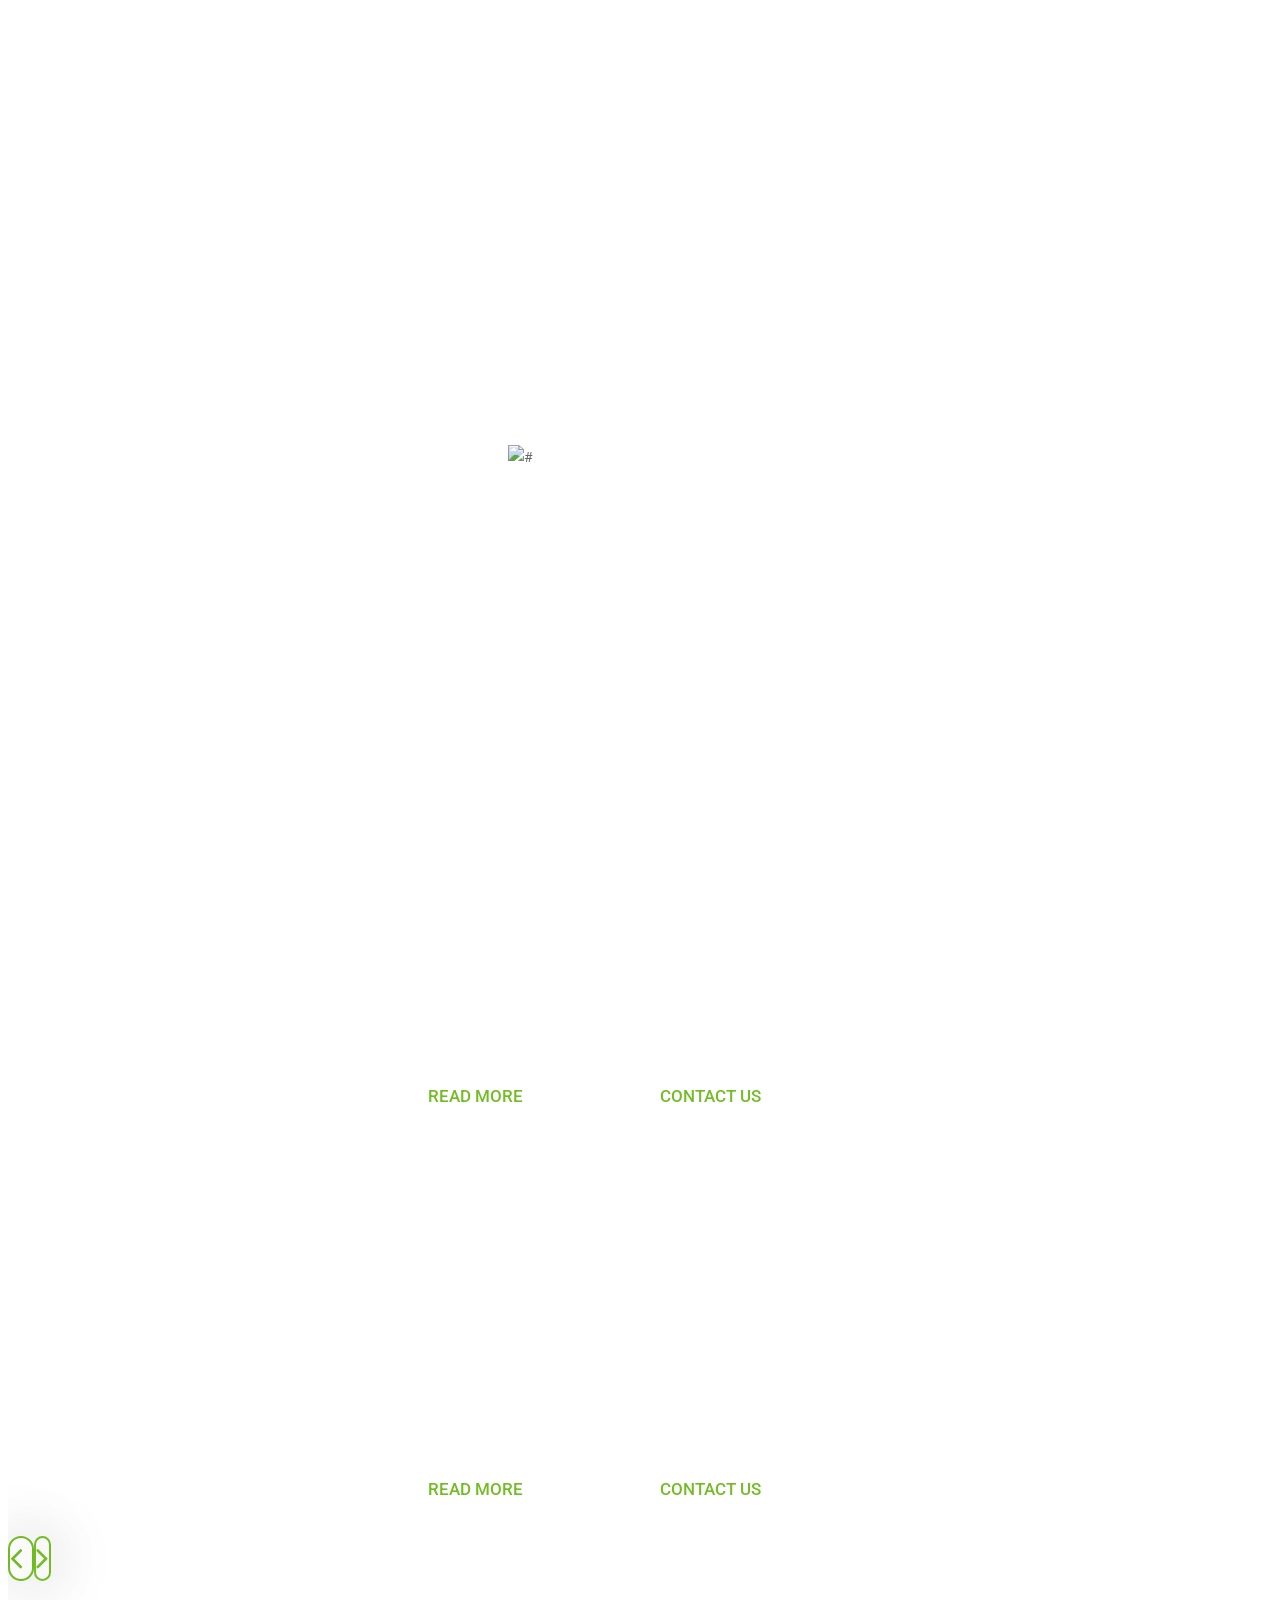
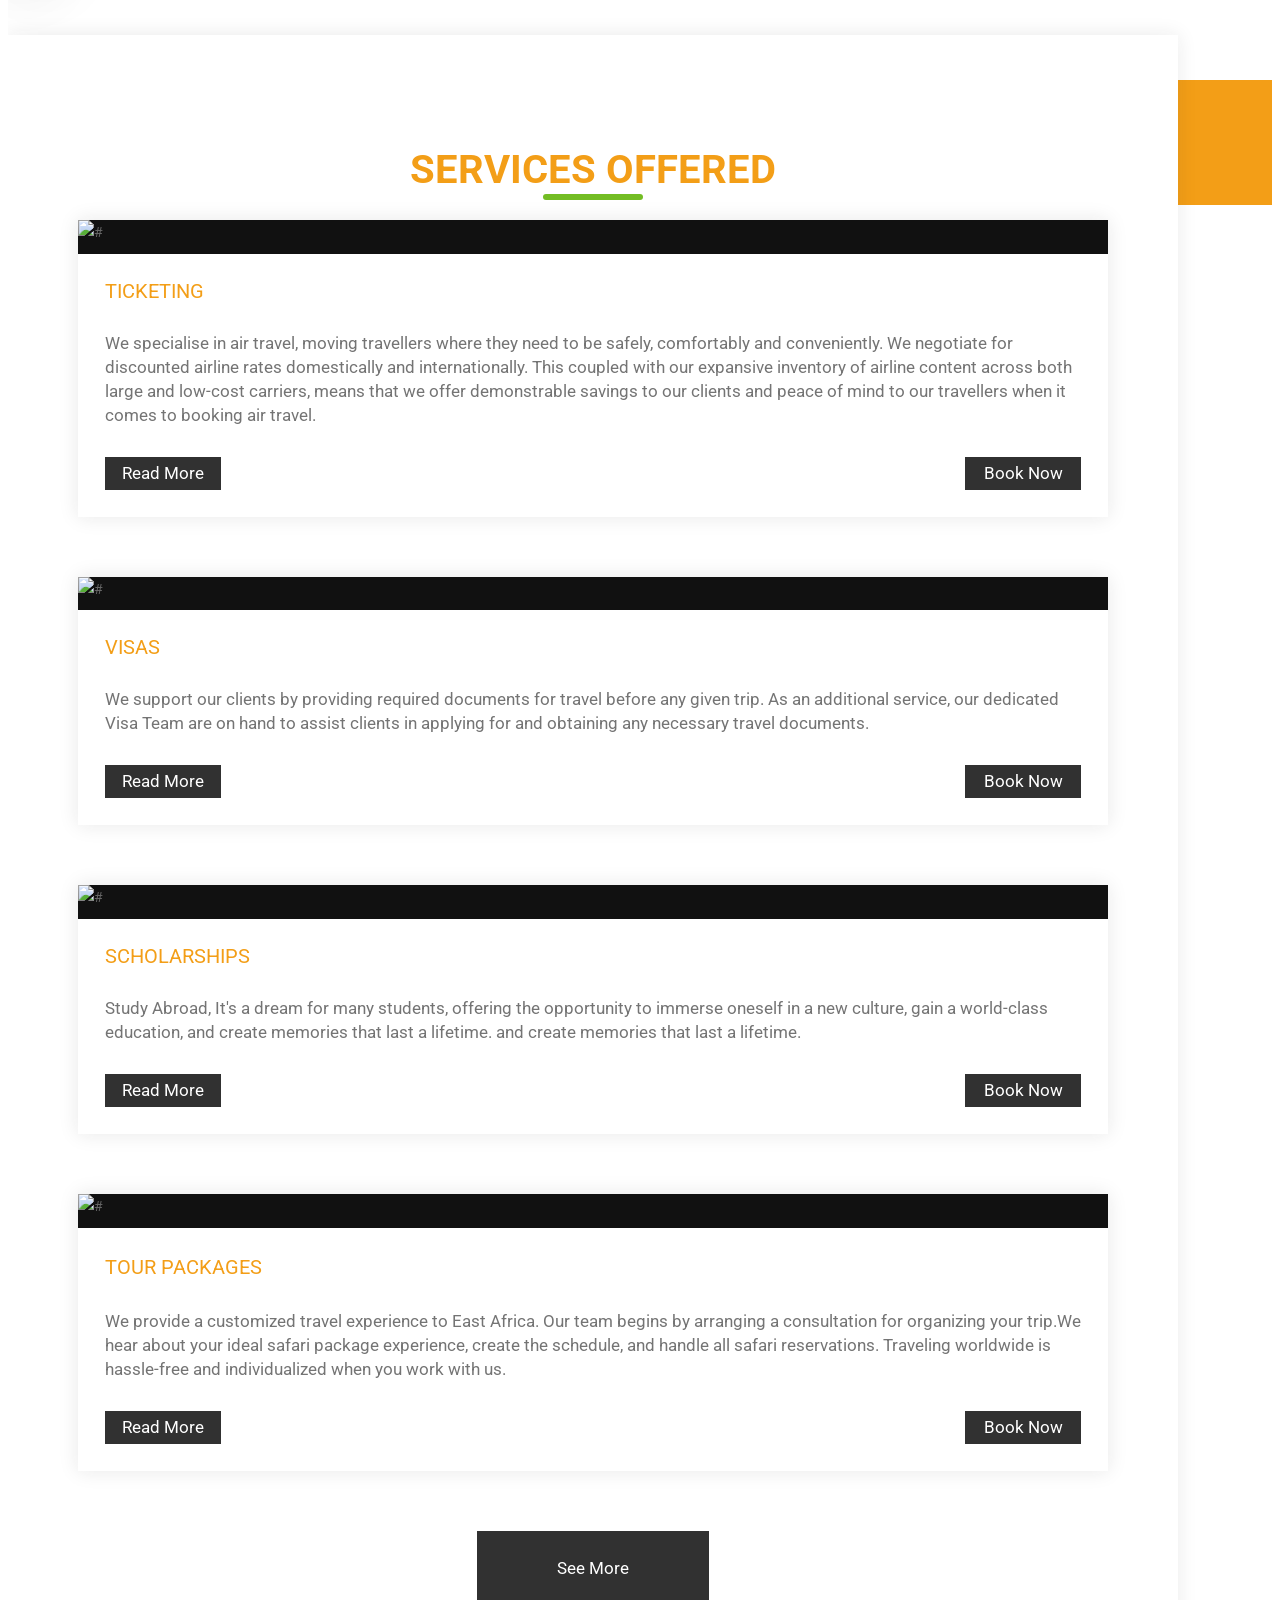
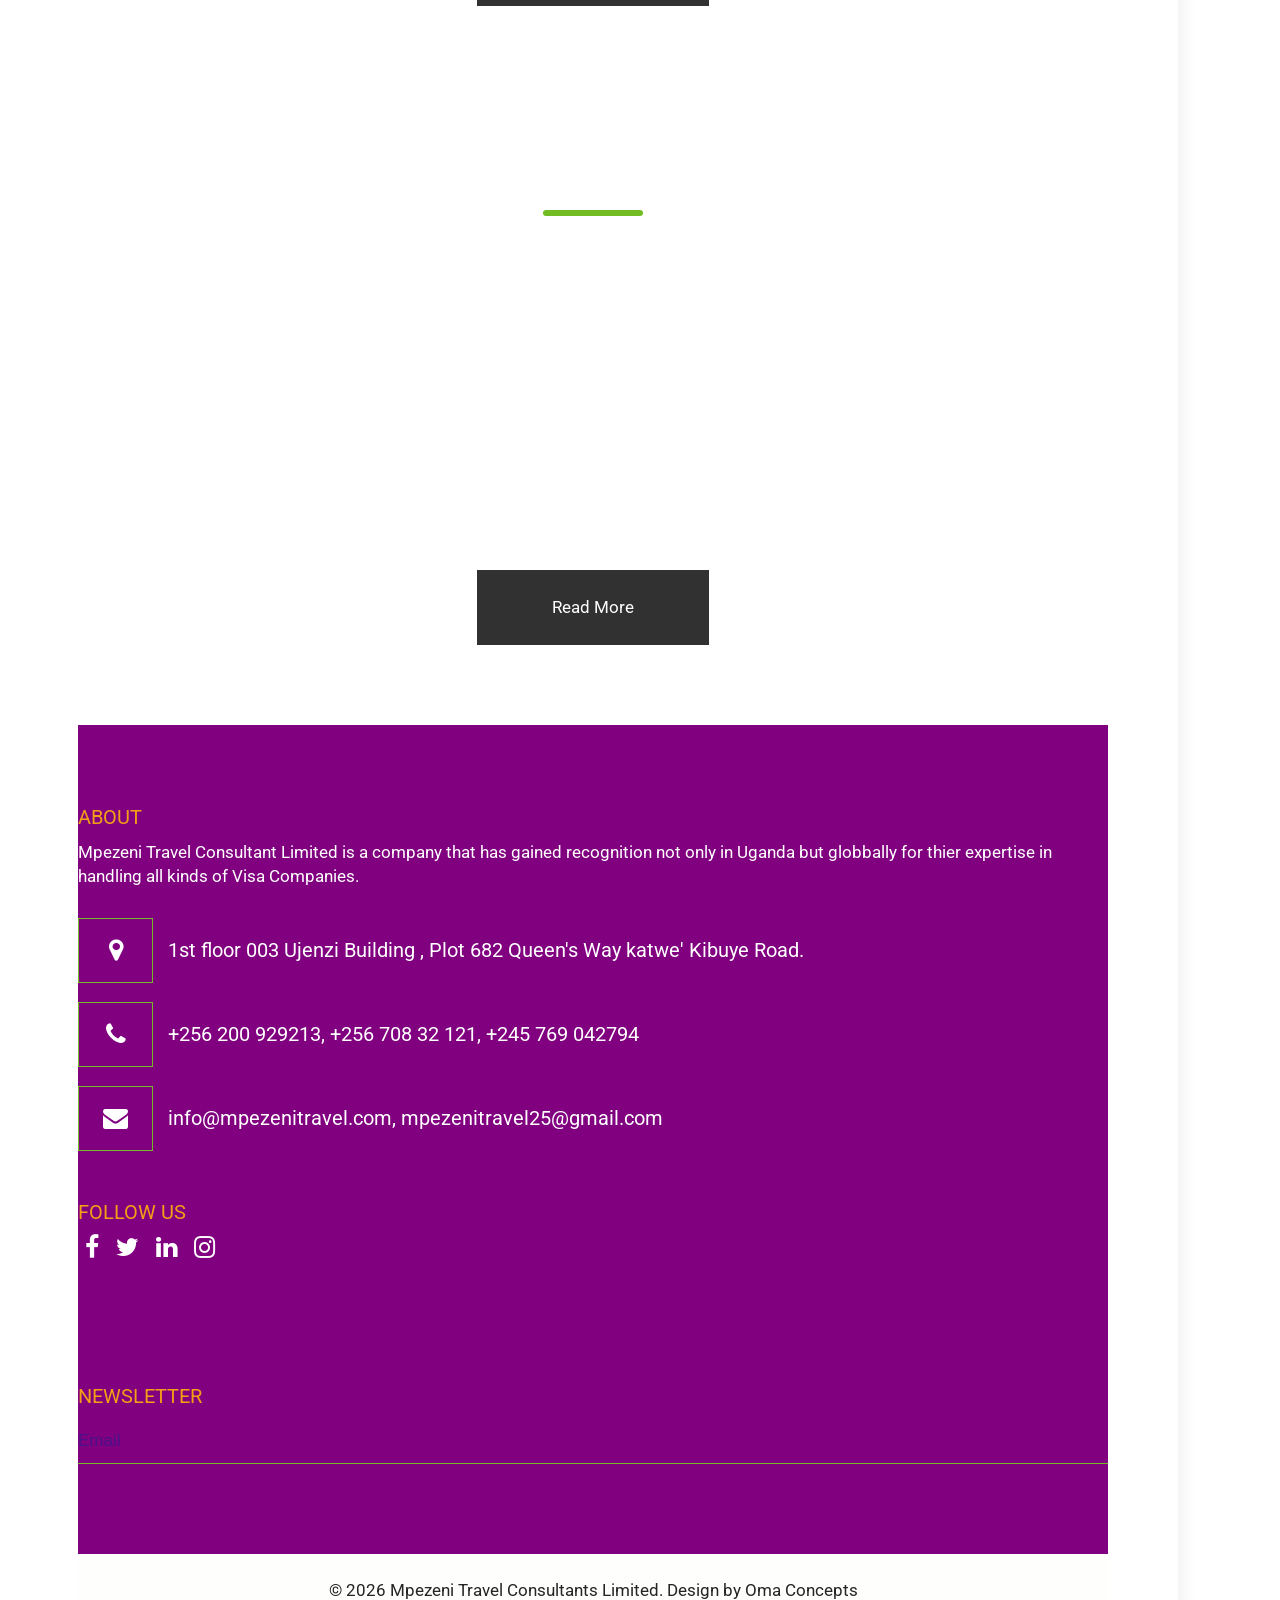
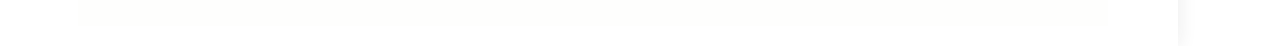
==== index.html @ b122ec13 "mpezeni" ====
<!DOCTYPE html>
<html lang="en">
   <head>
      <!-- basic -->
      <meta charset="utf-8">
      <meta http-equiv="X-UA-Compatible" content="IE=edge">
      <!-- mobile metas -->
      <meta name="viewport" content="width=device-width, initial-scale=1">
      <meta name="viewport" content="initial-scale=1, maximum-scale=1">
      <!-- site metas -->
      <title>mpezeni travels</title>
      <meta name="keywords" content="">
      <meta name="description" content="">
      <meta name="author" content="">
      <!-- bootstrap css -->
      <link rel="stylesheet" href="css/bootstrap.min.css">
      <!-- style css -->
      <link rel="stylesheet" href="css/style.css">
      <!-- Responsive-->
      <link rel="stylesheet" href="css/responsive.css">
      <!-- fevicon -->
      <link rel="icon" href="images/air.jpeg" type="image/gif" />
      <!-- Tweaks for older IEs-->
      <link rel="stylesheet" href="https://netdna.bootstrapcdn.com/font-awesome/4.0.3/css/font-awesome.css">
      <link href="https://unpkg.com/aos@2.3.1/dist/aos.css" rel="stylesheet">
      <link rel="stylesheet" href="css/nice-select.css">
      <link rel="stylesheet" href="css/bootstrap-datepicker.min.css">
      <link rel="stylesheet" href="css/niceCountryInput.css">
      <!--[if lt IE 9]>
      <script src="https://oss.maxcdn.com/html5shiv/3.7.3/html5shiv.min.js"></script>
      <script src="https://oss.maxcdn.com/respond/1.4.2/respond.min.js"></script><![endif]-->
   </head>
   <!-- body -->
   <body class="main-layout inner_page">
      <!-- loader  -->
      <div class="loader_bg">
         <div class="loader"><img src="images/loading.gif" alt="#"/></div>
      </div>
      <!-- end loader -->
      <!-- header -->
      <div class="header">
         <div class="top_header" style="background-color:orangered;">
            <div class="container">
               <div class="row">
                  <div class="col-md-12">
                     <div class="select_main">
                        <div class="sign">
                           <div class="niceCountryInputSelector se_flag" style="width: 200px;" data-selectedcountry="UG" data-showspecial="false" data-showflags="true" data-i18nall="All selected"
                              data-i18nnofilter="No selection" data-i18nfilter="Filter" data-onchangecallback="onChangeCallback" />
                    </div>
                      <span> <a href="javascript:void(0)">Sign Up</a> </span>   
                        </div>
                        <ul class="top_infomation">
                           <li><img src="images/ti_call.png" alt="#"/>Call : +256 200 929213, +256 708 320121, +245 769 042794</li>
                           <li><img src="images/ti_mail.png" alt="#"/><a href="Javascript:void(0)"> info@mpezenitravel.com</a></li>
                        </ul>
                     </div>
              </div>
               </div>
            </div>
         </div>
         <div class="header_midil" style="background-color:purple;>
            <div class="container">
               <div class="row d_flex">
                  <div class=" col-md-2 col-sm-3 logo_section">
                     <div class="full">
                        <div class="center-desk">
                           <div class="logo">
                              <a href="index.html"><img src="images/Mpezeni Travel Consults Logo.jpg" alt="#" /></a>
                           </div>
                        </div>
                     </div>
                  </div>
                  <div class="col-sm-9 col-md-8">
                     <nav class="navigation navbar navbar-expand-md navbar-dark ">
                        <button class="navbar-toggler" type="button" data-toggle="collapse" data-target="#navbarsExample04" aria-controls="navbarsExample04" aria-expanded="false" aria-label="Toggle navigation">
                        <span class="navbar-toggler-icon"></span>
                        </button>
                        <div class="collapse navbar-collapse" id="navbarsExample04">
                           <ul class="navbar-nav mr-auto">
                              <li class="nav-item active">
                                 <a class="nav-link" href="index.html">Home</a>
                              </li>
                              <li class="nav-item">
                                 <a class="nav-link" href="about.html">About</a>
                              </li>
                              <li class="nav-item">
                                 <a class="nav-link" href="pakages.html">packages </a>
                              </li>
                              <li class="nav-item">
                                 <a class="nav-link" href="blog.html">Blog</a>
                              </li>
                              <li class="nav-item">
                                 <a class="nav-link" href="contact.html">Contact Us</a>
							  </li>
							  <li class="nav-item">
                                 <a class="nav-link" href="gallery.html">Gallery</a>
                              </li>
                           </ul>
                        </div>
                     </nav>
                  </div>
                  <div class="col-md-2  d_none">
                     <ul class="email text_align_right">
                        <li><a href="Javascript:void(0)"><i class="fa fa-facebook" aria-hidden="true"></i></a></li>
						<li><a href="Javascript:void(0)"><i class="fa fa-twitter" aria-hidden="true"></i></a></li>
                        <li><a href="Javascript:void(0)"><i class="fa fa-instagram" aria-hidden="true"></i>   </a></li>
                     </ul>
                  </div>
               </div>
            </div>
         </div>
      </div>
      <!-- end header inner -->
      <!-- end header -->
      <!-- top -->
      <div class="full_bg"> 
         <div class="slider_main">
            <div class="container">
               <div class="row">
                  <div class="col-md-12">
                     <!-- carousel code -->
                     <div id="carouselExampleIndicators" class="carousel slide">
                        <ol class="carousel-indicators">
                           <li data-target="#carouselExampleIndicators" data-slide-to="0" class="active"></li>
                           <li data-target="#carouselExampleIndicators" data-slide-to="1"></li>
                           <li data-target="#carouselExampleIndicators" data-slide-to="2"></li>
                        </ol>
                        <div class="carousel-inner">
                           <!-- first slide -->
                           <div class="carousel-item active">
                              <div class="carousel-caption relative">
                                 <div class="row">
                                    <div  class="col-md-10 offset-md-1">
                                       <div class="board">
                                          <h1>welcome to <br>Mpezeni Travels </h1>
                                          <p>Providing Customer Satisfaction Efficiency Market Differentiation through Effective Management and Service Delivery.</p>
                                          <a class="read_more"  href="Javascript:void(0)">Read More</a>
                                          <a class="read_more" href="contact.html">Contact us</a>
                                       </div>
                                    </div>
                                 </div>
                              </div>
                           </div>
                           <!-- second slide -->
                           <div class="carousel-item">
                              <div class="carousel-caption relative">
                                 <div class="row">
                                    <div  class="col-md-10 offset-md-1">
                                       <div class="board">
                                          <h1>Operational <br>
                                           Excellence</h1>
                                          <p>For Efficient Operations, Strong Marketing and Staff Development While for Travelers it’s about Enrichment Relaxation and Hassle –Free Journeys. Ensuring a Secure Journey with Managed Logistics and Profession Guides. Uniqueness and Reliability.</p>
                                          <a class="read_more" href= "Javascript:void(0)">Read More</a>
                                          <a class="read_more" href="Javascript:void(0)">Contact us</a>
                                       </div>
                                    </div>
                                 </div>
                              </div>
                           </div>
                           <!-- third slide-->
                           <div class="carousel-item">
                              <div class="carousel-caption relative">
                                 <div class="row">
                                    <div  class="col-md-10 offset-md-1">
                                       <div class="board">
                                          <h1>growth and <br>innovations </h1>
                                          <p>Serving Customer Satisfaction Branding Building With Travelers Focused aims Like Education ,Cultural immersion, Personal Growth ,Safety and Creating Memorable ,Convenient Experiences Through Organized Logistics, Expertise, Guidance and Tailored Packages-Globally.</p>
                                          <a class="read_more" href="Javascript:void(0)">Read More</a>
                                          <a class="read_more" href="Javascript:void(0)">Contact us</a>
                                       </div>
                                    </div>
                                 </div>
                              </div>
                           </div>
                        </div>
                        <!-- controls -->
                        <a class="carousel-control-prev" href="#carouselExampleIndicators" role="button" data-slide="prev">
                        <i class="fa fa-angle-left" aria-hidden="true"></i>
                        <span class="sr-only">Previous</span>
                        </a>
                        <a class="carousel-control-next" href="#carouselExampleIndicators" role="button" data-slide="next">
                        <i class="fa fa-angle-right" aria-hidden="true"></i>
                        <span class="sr-only">Next</span>
                        </a>
                     </div>
                  </div>
               </div>
            </div>
         </div>
      </div>
      <!-- end banner -->
      <!-- our_packages -->
      <div class="our_packages">
         <div class="container">
            <div class="row d_flex">
               <div class="col-md-12">
                  <form id="table" class="table_form">
                     <div class="row">
                        <div class="col-md-12">
                           <div class="titlepage text_align_left ">
                              
      <!-- packages -->
      <div class="packages">
         <div class="container">
            <div class="row">
               <div class="col-md-12">
                  <div class="titlepage text_align_center ">
                     <h2>SERVICES OFFERED</h2>
                  </div>
               </div>
            </div>
            <div class="row">
               <div class=" col-md-6">
                  <div id="ho_img" class="packages_box" data-aos="fade-right" >
                     <figure><img src="images/PHOTO TICKETING.jpg" alt="#"/></figure>
                     <div class="tuscany">
                        <div class="tusc text_align_left">
                           <div class="italy">
                              <h3>Ticketing</h3>
                           </div>
                           <div class="italy_right">
                           </div>
                        </div>
                        <p>We specialise in air travel, moving travellers where they need to be safely, comfortably and conveniently. We negotiate for discounted airline rates domestically and internationally. This coupled with our expansive inventory of airline content across both large and low-cost carriers, means that we offer demonstrable savings to our clients and peace of mind to our travellers when it comes to booking air travel.</p>
                        <div class="tusc">
                           <a class="read_more" href="Javascript:void(0)">Read More</a>
                           <a class="read_more" href="Javascript:void(0)">Book Now</a>
                        </div>
                     </div>
                  </div>
               </div>
               <div class=" col-md-6">
                  <div id="ho_img" class="packages_box" data-aos="fade-left">
                     <figure><img src="images/VISAZ.jpg" alt="#"/></figure>
                     <div class="tuscany">
                        <div class="tusc text_align_left">
                           <div class="italy">
                              <h3>Visas</h3>
                           </div>
                           <div class="italy_right">
                           </div>
                        </div>
                        <p>We support our clients by providing required documents for travel before any given trip. As an additional service, our dedicated Visa Team are on hand to assist clients in applying for and obtaining any necessary travel documents.</p>
                        <div class="tusc">
                           <a class="read_more" href="Javascript:void(0)">Read More</a>
                           <a class="read_more" href="Javascript:void(0)">Book Now</a>
                        </div>
                     </div>
                  </div>
               </div>
               <div class=" col-md-6">
                  <div id="ho_img" class="packages_box" data-aos="fade-right" >
                     <figure><img src="images/1418_0I9A0942_1920px.jpg" alt="#"/></figure>
                     <div class="tuscany">
                        <div class="tusc text_align_left">
                           <div class="italy">
                              <h3>Scholarships &nbsp;</h3>
                              </span>
                           </div>
                           <div class="italy_right">
                           </div>
                        </div>
                        <p>Study Abroad, It's a dream for many students, offering the opportunity to immerse oneself in a new culture, gain a world-class education, and create memories that last a lifetime. and create memories that last a lifetime.</p>
                        <div class="tusc">
                           <a class="read_more" href="Javascript:void(0)">Read More</a>
                           <a class="read_more" href="Javascript:void(0)">Book Now</a>
                        </div>
                     </div>
                  </div>
               </div>
               <div class=" col-md-6">
                  <div id="ho_img" class="packages_box" data-aos="fade-left">
                     <figure><img src="images/Giraffes-in-Uganda.jpg" alt="#"/></figure>
                     <div class="tuscany">
                       <div class="tusc text_align_left">
                              <h3>Tour Packages</h3>
                           <div class="italy_right">
                           </div>
                        </div>
                        <p>We provide a customized travel experience to East Africa. Our team begins by arranging a consultation for organizing your trip.We hear about your ideal safari package experience, create the schedule, and handle all safari reservations. Traveling worldwide is hassle-free and individualized when you work with us.</p>
                        <div class="tusc">
                           <a class="read_more" href="Javascript:void(0)">Read More</a>
                           <a class="read_more" href="Javascript:void(0)">Book Now</a>
                        </div>
                     </div>
                  </div>
               </div>
               <div class="col-md-12">
                  <a class="read_more" href="pakages.html">See More</a>
               </div>
            </div>
         </div>
      </div>
      <!-- end packages -->
      <!-- about -->
      <div class="about">
         <div class="container">
            <div class="row">
               <div class="col-md-12">
                  <div class="titlepage text_align_center">
                     <h2>About Our Company</h2>
                  </div>
               </div>
               <div class="col-md-10 offset-md-1">
                  <div class="about_text text_align_center">
                     <p>MPEZENI TRAVEL CONSULTANT LIMITED is a company that has gained recognition ot only in Uganda but globally for their expertise in handling all kinds of VISA application like; Visitors Visas, Work Visas, Work Permits, Scholarships, Citizenship, and those who desires to work in the following countries; Canada, Australia, Japan, South Korea, German, U.K, Sweden, Netherlands, Norway, USA and Asian Countries. We also organize INVITATIONS or PROGRAMMES for individual who wants to travel to Europe. We have organized a ONE WEEK VACATION or HOLIDAY TO PARIS-FRANCE in FEBRUARY 2026. We sell Air Tickets at Affordable charges. Registration is going on at our head office.
                     </p>
                     <a class="read_more" href="about.html">Read More</a>
                  </div>
               </div>
            </div>
         </div>
      </div>
      <!-- end about -->
      <!--  footer -->
      <footer>
         <div class="footer">
            <div class="container">
               <div class="row">
                  <div class="col-md-5">
                     <div class="follow text_align_left">
                        <h3>About</h3>
                        <p>Mpezeni Travel Consultant Limited is a company that has gained recognition not only in Uganda but globbally for thier expertise in handling all kinds of Visa Companies.</p>
                     </div>
                  </div>
                  <div class="col-md-4 ">
                     <ul class="conta">
                        <li><i class="fa fa-map-marker" aria-hidden="true"></i>1st floor 003 Ujenzi Building , Plot 682 Queen's Way katwe' Kibuye Road.&nbsp;&nbsp; 
                        </li>
                        <li>&nbsp;</li>
                        <li><i class="fa fa-phone" aria-hidden="true"></i>+256 200 929213, +256 708 32 121, +245 769 042794&nbsp;</li>
                        <li> <i class="fa fa-envelope" aria-hidden="true"></i><a href="Javascript:void(0)"> info@mpezenitravel.com, mpezenitravel25@gmail.com</a></li>
                     </ul>
                  </div>
                  <div class="col-md-3">
                     <div class="follow text_align_left">
                        <h3>Follow Us</h3>
                        <ul class="social_icon ">
                           <li><a href="Javascript:void(0)"><i class="fa fa-facebook" aria-hidden="true"></i></a></li>
                           <li><a href="Javascript:void(0)"><i class="fa fa-twitter" aria-hidden="true"></i></a></li>
                           <li><a href="Javascript:void(0)"><i class="fa fa-linkedin" aria-hidden="true"></i></a></li>
                           <li><a href="Javascript:void(0)"><i class="fa fa-instagram" aria-hidden="true"></i></a></li>
                        </ul>
                     </div>
                  </div>
                  <div class="col-md-12">
                     <div class="follow letter text_align_left">
                        <h3>Newsletter</h3>
                        <form class="form_subscri">
                           <input class="newsl" placeholder="Email" type="text" name="Email">
                           <button class="subsci_btn">subscribe</button>
                        </form>
                     </div>
                  </div>
               </div>
            </div>
            <div class="copyright">
               <div class="container">
                  <div class="row">
                     <div class="col-md-12">
                        <p>© 2026 Mpezeni Travel Consultants Limited. Design by <a href="https://getsbuyondo@/"> Oma Concepts</a></p>
                     </div>
                  </div>
               </div>
            </div>
         </div>
      </footer>
      <!-- end footer -->
      <!-- Javascript files-->
      <script src="js/jquery.min.js"></script>
      <script src="js/bootstrap.bundle.min.js"></script>
      <script src="js/jquery-3.0.0.min.js"></script>
      <script src="js/jquery.nice-select.min.js"></script>
      <!-- sidebar -->
      <script src="https://unpkg.com/aos@2.3.1/dist/aos.js"></script>
      <script src="js/bootstrap-datepicker.min.js"></script>
      <script src="js/niceCountryInput.js"></script>
      <script src="js/custom.js"></script>
      <script>  AOS.init();</script>
   </body>
</html>
---- css/style.css ----
/*--------------------------------------------------------------------- 
File Name: style.css 
---------------------------------------------------------------------*/


/*--------------------------------------------------------------------- 
import Fonts -
--------------------------------------------------------------------*/

@import url('https://fonts.googleapis.com/css?family=Poppins:100,100i,200,200i,300,300i,400,400i,500,500i,600,600i,700,700i,800,800i,900,900i');
@import url('https://fonts.googleapis.com/css?family=Roboto:300,400,500,700,900&display=swap');
@import url('https://fonts.googleapis.com/css?family=Raleway:400,500,600,700,800,900&display=swap');

/*****---------------------------------------- 1) 
 2) font-family: 'Poppins', sans-serif;
 ----------------------------------------*****/


/*--------------------------------------------------------------------- 
import Files 
---------------------------------------------------------------------*/

@import url(normalize.css);
@import url(icomoon.css);
@import url(font-awesome.min.css);
@import url(nice-select.css);

/*--------------------------------------------------------------------- 
basic 
---------------------------------------------------------------------*/

* {
    box-sizing: border-box !important;
}

.container {
    max-width: 1170px;
}

html {
    scroll-behavior: smooth;
    overflow-x: hidden;
}

body {
    color: #666666;
    font-size: 14px;
    font-family: 'Roboto', sans-serif;
    line-height: 1.80857;
    font-weight: normal;
    overflow-x: hidden;
}

a {
    color: #1f1f1f;
    text-decoration: none !important;
    outline: none !important;
    -webkit-transition: all .3s ease-in-out;
    -moz-transition: all .3s ease-in-out;
    -ms-transition: all .3s ease-in-out;
    -o-transition: all .3s ease-in-out;
    transition: all .3s ease-in-out;
}

h1,
h2,
h3,
h4,
h5,
h6 {
    letter-spacing: 0;
    font-weight: normal;
    position: relative;
    padding: 0;
    font-weight: normal;
    line-height: normal;
    color: #111111;
    margin: 0
}

h1 {
    font-size: 24px;
}

h2 {
    font-size: 22px;
}

h3 {
    font-size: 18px;
}

h4 {
    font-size: 16px
}

h5 {
    font-size: 14px
}

h6 {
    font-size: 13px
}

*,
*::after,
*::before {
    -webkit-box-sizing: border-box;
    -moz-box-sizing: border-box;
    box-sizing: border-box;
}

h1 a,
h2 a,
h3 a,
h4 a,
h5 a,
h6 a {
    color: #212121;
    text-decoration: none!important;
    opacity: 1
}

button:focus {
    outline: none;
}

ul,
li,
ol {
    margin: 0px;
    padding: 0px;
    list-style: none;
}

p {
    margin: 0px;
    font-weight: 400;
    font-size: 17px;
    line-height: 24px;
}

a {
    color: #222222;
    text-decoration: none;
    outline: none !important;
}

a,
.btn {
    text-decoration: none !important;
    outline: none !important;
    -webkit-transition: all .3s ease-in-out;
    -moz-transition: all .3s ease-in-out;
    -ms-transition: all .3s ease-in-out;
    -o-transition: all .3s ease-in-out;
    transition: all .3s ease-in-out;
}

img {
    max-width: 100%;
    height: auto;
}

 :focus {
    outline: 0;
}

.btn-custom {
    margin-top: 20px;
    background-color: transparent !important;
    border: 2px solid #ddd;
    padding: 12px 40px;
    font-size: 16px;
}

.lead {
    font-size: 18px;
    line-height: 30px;
    color: #767676;
    margin: 0;
    padding: 0;
}

.form-control:focus {
    border-color: #ffffff !important;
    box-shadow: 0 0 0 .2rem rgba(255, 255, 255, .25);
}

.navbar-form input {
    border: none !important;
}

.badge {
    font-weight: 500;
}

blockquote {
    margin: 20px 0 20px;
    padding: 30px;
}

button {
    border: 0;
    margin: 0;
    padding: 0;
    cursor: pointer;
}

.full {
    float: left;
    width: 100%;
}

.full {
    width: 100%;
    float: left;
    margin: 0;
    padding: 0;
}

.titlepage {
    padding-bottom: 40px;
}

.titlepage h2 {
    font-size: 40px;
    color: #F39E17;
    line-height: 40px;
    font-weight: bold;
    padding: 0;
    display: inline-block;
}

.titlepage h2::before {
    position: absolute;
    content: "";
    width: 100px;
    height: 6px;
    background: #73bd24;
    border-radius: 10px;
    margin: 0 auto;
    left: 0;
    right: 0;
    bottom: 0px;
}

.d_flex {
    display: flex;
    align-items: center;
    flex-wrap: wrap;
}

.read_more {
    font-size: 17px;
    background: #313131;
    max-width: 232px;
    width: 100%;
    transition: ease-in all 0.5s;
    color: #fff;
    display: block;
    height: 75px;
    line-height: 75px;
    margin: 0 auto;
    text-align: center;
}

.read_more:hover {
    background: #73bd24;
    color: #fff;
}

.text_align_left {
    text-align: left;
}

.text_align_right {
    text-align: right;
}

.text_align_center {
    text-align: center;
}

.img_responsive {
    max-width: 100%;
}


/**-- heading section --**/


/*---------------------------- preloader area ----------------------------*/

.loader_bg {
    position: fixed;
    z-index: 9999999;
    background: #fff;
    width: 100%;
    height: 100%;
}

.loader {
    height: 100%;
    width: 100%;
    position: absolute;
    left: 0;
    top: 0;
    display: flex;
    justify-content: center;
    align-items: center;
}

.loader img {
    width: 280px;
}


/*-- header --*/

.header {
    width: 100%;
    position: absolute;
}

.top_header {
    background: #73bd24;
    display: flex;
    align-items: center;
    height: 54px;
    line-height: 54px;
}

.select_main {
    display: flex;
    justify-content: space-between;
}

.se_flag .niceCountryInputMenu {
    background: transparent !important;
    border: inherit;
    display: flex;
    align-items: center;
}

.se_flag .niceCountryInputMenuDefaultText {
    overflow: inherit;
    width: 170px;
}

.se_flag .niceCountryInputMenuFilter input {
    display: none;
}

.se_flag .niceCountryInputMenuDropdownContent {
    position: absolute;
    border: inherit;
    background: #fff;
    z-index: 999;
}

.se_flag .niceCountryInputMenu a {
    color: #fff !important;
    display: flex;
    align-items: center;
    flex-wrap: wrap;
    font-size: 16px;
}

.se_flag .niceCountryInputMenuDropdown span {
    color: #fff;
}

.sign {
    display: flex;
    align-items: center;
}

.sign span a {
    color: #fff !important;
}

ul.top_infomation {
    text-align: right;
}

ul.top_infomation li {
    display: inline-block;
    font-family: 'Poppins', sans-serif;
    font-size: 15px;
    color: #fff;
}

ul.top_infomation li {
    padding-right: 20px;
}

ul.top_infomation li:last-child {
    padding-right: 0;
}

ul.top_infomation li img {
    padding-right: 5px;
}

ul.top_infomation li a {
    color: #fff;
}

ul.top_infomation li a:hover {
    color: #fff;
}

.header_midil {
    width: 100%;
    height: 106px;
    padding: 40px 30px;
}

.navigation.navbar {
    padding: 0;
    text-align: center;
}

.navigation .navbar-nav.mr-auto li {
    display: flex;
    align-items: center;
}

.navigation.navbar-dark .navbar-nav .nav-link {
    margin: 0px 28px;
    color: #fff;
    font-size: 17px;
    line-height: 25px;
    font-weight: 400;
    border-radius: 0px;
    text-transform: uppercase;
    padding: 0;
    border-bottom: #73bd2400 solid 4px;
    cursor: pointer;
}

.navigation.navbar-dark .navbar-nav .nav-link:focus,
.navigation.navbar-dark .navbar-nav .nav-link:hover {
    color: #F39E17;
    border-bottom: #F39E17 solid 4px;
}

.navigation.navbar-dark .navbar-nav .active>.nav-link,
.navigation.navbar-dark .navbar-nav .nav-link.active,
.navigation.navbar-dark .navbar-nav .nav-link.show,
.navigation.navbar-dark .navbar-nav .show>.nav-link {
    color: #73bd24;
    border-bottom: #73bd24 solid 4px;
}

.di_no {
    display: none;
}

ul.email {
    text-align: center;
    display: flex;
    justify-content: space-between;
}

ul.email li i {
    color: #fff;
    font-size: 19px;
}


/** end header **/


/** banner section **/

.full_bg {
    background: url(../images/Is-Murchison-Falls.jpg);
    height: 100vh;
    background-size: cover;
    background-position: center;
    background-repeat: no-repeat;
    padding: 90px 0;
}

.slider_main {
    padding-top: 9%;
}

.relative {
    position: inherit;
    left: 0;
    right: 0;
    text-align: center;
    position: inherit;
}

.carousel-item {
    height: 100%;
    width: 100%;
}

.board h1 {
    font-size: 80px;
    line-height: 80px;
    color: #fff;
    font-weight: bold;
    text-transform: uppercase;
    font-style: italic;
}

.board p {
    color: #fff;
    padding: 50px 0 60px 0;
    font-weight: 500;
}

.board .read_more {
    display: inline-block;
    text-transform: uppercase;
    background: #fff;
    color: #73bd24;
    font-weight: 500;
}

.board .read_more:hover {
    background: #73bd24;
    color: #fff;
}

.slider_main .carousel-indicators {
    display: none;
}

#carouselExampleIndicators .carousel-control-prev,
#carouselExampleIndicators .carousel-control-next {
    width: 61px;
    height: 61px;
    background-color: transparent;
    color: #73bd24;
    font-size: 35px;
    opacity: 1;
    top: 40%;
    box-shadow: 0 0 65px rgba(30, 30, 30, 0.24);
    z-index: 999;
    border-radius: 50px;
    border: #73bd24 solid 2px;
}

#carouselExampleIndicators .carousel-control-prev {
    left: 0%;
}

#carouselExampleIndicators .carousel-control-next {
    right: 0;
}

#carouselExampleIndicators .carousel-control-next:focus,
#carouselExampleIndicators .carousel-control-next:hover,
#carouselExampleIndicators .carousel-control-prev:focus,
#carouselExampleIndicators .carousel-control-prev:hover {
    color: #fff;
}


/** end banner section **/


/** our_packages **/

.our_packages {
    border-top: #F39E17 solid 125px;
}

.our_packages .titlepage {
    padding-bottom: 20px;
}

.table_form {
    background: #fff;
    margin-top: -170px;
    padding: 30px 70px 0 70px;
    box-shadow: 0 0 19px rgba(30, 30, 30, 0.09);
}

.table_form .titlepage h3 {
    padding-bottom: 10px;
    color: #F39E17;
    font-size: 20px;
    font-weight: 400;
    text-transform: uppercase;
}

label {
    color: #800080;
    font-size: 17px;
}

.datepicker-days {
    padding: 20px;
}

.contactus {
    border: #4B1289 solid 1px;
    width: 100%;
    padding: 0px 25px;
    background: #fff;
    color: #4B1289;
    font-size: 17px;
    font-weight: 400;
    box-shadow: inherit;
    height: 45px;
    margin-bottom: 30px;
}

.table_form .nice-select {
    background-color: #fff;
    font-weight: 400;
    width: 100% !important;
    line-height: 45px !important;
    text-transform: uppercase;
}

.contactus.nice-select::after {
    border-bottom: 3px solid #4B1289;
    border-right: 3px solid #4B1289;
    content: '';
    display: block;
    height: 12px;
    pointer-events: none;
    position: absolute;
    right: 18px;
    top: 45%;
    -webkit-transform-origin: 66% 66%;
    -ms-transform-origin: 66% 66%;
    transform-origin: 66% 66%;
    -webkit-transform: rotate(45deg);
    -ms-transform: rotate(45deg);
    transform: rotate(45deg);
    -webkit-transition: all 0.15s ease-in-out;
    transition: all 0.15s ease-in-out;
    width: 12px;
}

.send_btn {
    background: #4B1289;
    font-weight: 500;
    font-size: 17px;
    width: 100%;
    max-width: 330px;
    color: #fff;
    height: 51px;
    line-height: 51px;
    transition: ease-in all 0.5s;
    text-transform: uppercase;
    margin: 0 auto;
    margin-top: 20px;
    display: block;
}

.send_btn:hover {
    background: #4B1189;
    color: #fff;
    transition: ease-in all 0.5s;
}

#table *::placeholder {
    color: #4A1188;
    opacity: 1;
}

.filter_main .read_more {
    max-width: 130px;
    height: 40px;
    line-height: 40px;
    font-size: 16px;
    position: relative;
    background-color: #4A1188 !important;
}

.filter_main .read_more::before {
    position: absolute;
    content: "";
    background: url(../images/fi_bottom.png);
    width: 13px;
    height: 6px;
    bottom: -5px;
    left: 0;
    right: 0;
    margin: 0 auto;
    background-repeat: no-repeat;
}

.typologies {
    background: #fff;
    box-shadow: 0 0 59px rgba(30, 30, 29, 0.09);
    padding: 30px 30px 0px 30px;
    margin-top: 10px;
}

.typolo {
    margin-bottom: 30px;
}

.typolo span {
    color: #4A1188;
    font-size: 17px;
    text-transform: uppercase;
    font-weight: 500;
}

.typolo .form-check-input {
    margin-top: 9px;
}

.typolo .form-check-label {
    color: #2b2b2a;
}

.typolo .form-check {
    padding-left: 0;
}

.marg_bottom0 {
    margin-bottom: 0px;
}

.typolo .label-text {
    text-transform: none;
    font-size: 16px;
    color: #575757;
    font-weight: normal;
}

input[type="checkbox"],
input[type="radio"] {
    position: absolute;
    right: 9000px;
}


/*Radio box*/

input[type="radio"]+.label-text:before {
    content: "\f10c";
    font-family: "FontAwesome";
    speak: none;
    font-style: normal;
    font-weight: normal;
    font-variant: normal;
    text-transform: none;
    line-height: 1;
    -webkit-font-smoothing: antialiased;
    width: 1em;
    display: inline-block;
    margin-right: 5px;
}

input[type="radio"]:checked+.label-text:before {
    content: "\f192";
    color: #F29F17;
    animation: effect 250ms ease-in;
}

input[type="radio"]:disabled+.label-text {
    color: #4B1188;
}

input[type="radio"]:disabled+.label-text:before {
    content: "\f111";
    color: #4B1188;
}

@keyframes effect {
    0% {
        transform: scale(0);
    }
    25% {
        transform: scale(1.3);
    }
    75% {
        transform: scale(1.4);
    }
    100% {
        transform: scale(1);
    }
}


/** end our_packages **/


/** packages section **/

.packages {
    background: #fff;
    padding-top: 85px;
}

.packages .titlepage h2 {
    padding-bottom: 10px;
}

.packages_box {
    box-shadow: 0 0 19px rgba(30, 30, 30, 0.10);
    margin-bottom: 60px;
}

.packages_box figure {
    margin: 0;
    overflow: hidden;
    background: #111111;
}

.tuscany {
    padding: 27px;
}

.packages_box figure img {
    width: 100%;
    overflow: hidden;
    position: relative;
    transition: ease-in all 0.5s;
}

#ho_img:hover.packages_box figure img {
    transition: ease-in all 0.5s;
    transform: scale(1.2);
    opacity: 0.6;
}

.tusc {
    display: flex;
    justify-content: space-between;
}

.italy h3 {
    color: #151c37;
    font-size: 20px;
    line-height: 20px;
    font-weight: bold;
}

.italy span {
    display: block;
    color: #717171;
}

.italy_right h3 {
    color: #70b824;
    font-size: 20px;
    line-height: 20px;
    font-weight: bold;
}

.italy_right span {
    display: block;
    font-size: 25px;
    line-height: 25px;
    font-weight: bold;
    color: #2a2a2a;
}

.tuscany p {
    color: #747474;
    padding: 20px 0 30px 0;
}

.tusc .read_more {
    max-width: 116px;
    height: 33px;
    line-height: 33px;
    margin: 0;
}


/** end packages section **/


/** about section **/

.about {
    margin-top: 80px;
    background: url(../images/Kidepo-National-Park.jpg);
    background-repeat: no-repeat;
    background-position: center;
    background-size: cover;
    padding-top: 80px;
    padding-bottom: 80px;
    background-attachment: fixed;
}

.about .titlepage h2 {
    color: #fff;
    padding-bottom: 10px;
}

.about_text p {
    margin-top: 60px;
    color: #fff;
    margin-bottom: 130px;
}


/** end about section **/


/** customers **/

.customers {
    background: #ffffff;
    padding-top: 80px;
}

.customers .titlepage {
    padding-bottom: 0;
}

.customers .titlepage h2 {
    position: relative;
}

.customers .titlepage h2::before {
    position: absolute;
    bottom: -10px;
}

.customers_banner {
    z-index: 9999;
}

.customers_banner .relative {
    position: inherit;
    bottom: 0;
    padding: 0;
}

.test_box {
    background: #fff;
    margin: 0 50px;
}

.test_box p {
    background: #fff;
    color: #828282;
    font-size: 17px;
    line-height: 30px;
    padding: 40px 30px;
    box-shadow: 0 0 59px rgba(30, 30, 29, 0.04);
    margin-top: 40px;
    position: relative;
}

.test_box p::before {
    position: absolute;
    content: "";
    width: 47px;
    height: 23px;
    bottom: -23px;
    left: 0;
    right: 0;
    margin: 0 auto;
    background: url(../images/te2.png);
}

.test_box i img {
    margin-top: 43px;
    border: #82c341 solid 4px;
}

.test_box h4 {
    color: #313131;
    font-size: 24px;
    line-height: 30px;
    font-weight: bold;
    margin-top: 20px;
}

.test_box span {
    display: block;
    line-height: 20px;
    font-size: 17px;
    color: #71b924;
}

#myCarousel .carousel-indicators {
    display: none;
}

#myCarousel .carousel-control-prev,
#myCarousel .carousel-control-next {
    width: 71px;
    height: 66px;
    background-color: #212121;
    color: #fff;
    font-size: 35px;
    opacity: 1;
    top: 70%;
    z-index: 999;
}

#myCarousel .carousel-control-prev {
    left: 16%;
}

#myCarousel .carousel-control-next {
    right: 16%;
}

#myCarousel .carousel-control-next:focus,
#myCarousel .carousel-control-next:hover,
#myCarousel .carousel-control-prev:focus,
#myCarousel .carousel-control-prev:hover {
    background-color: #71b924;
    color: #fff;
}


/** end customers **/


/** footer **/

.footer {
    margin-top: 80px;
    padding-top: 80px;
    background: #800080;
    text-align: center;
}

.letter h2 {
    color: #fff;
    font-size: 30px;
    padding-bottom: 40px;
    line-height: 25px;
    font-weight: bold;
    text-align: left;
}

.main_form .cont_in {
    padding: 0;
    margin-bottom: 20px;
    width: 100%;
    height: 50px;
    background: transparent;
    color: #676767;
    font-size: 17px;
    font-weight: normal;
    border: inherit;
    border-bottom: #676767 solid 1px;
}

.main_form .textarea {
    margin-bottom: 20px;
    width: 100%;
    background: transparent;
    color: #676767;
    font-size: 17px;
    font-weight: normal;
    padding: 0;
    border: inherit;
    border-bottom: #676767 solid 1px;
    height: 155px;
}

.main_form .send_btnt {
    font-size: 18px;
    transition: ease-in all 0.5s;
    background-color: #73bd24;
    text-transform: uppercase;
    color: #fff;
    max-width: 172px;
    width: 100%;
    display: block;
    margin-top: 10px !important;
    font-weight: bold;
    height: 58px;
    line-height: 58px;
}

.main_form .send_btnt:hover {
    background-color: #fff;
    transition: ease-in all 0.5s;
    color: #73bd24;
}

#request *::placeholder {
    color: #676767;
    opacity: 1;
}

.follow h3 {
    color: #fff;
    font-size: 25px;
    padding-bottom: 20px;
    line-height: 25px;
    font-weight: bold;
    text-align: left;
}

ul.social_icon {
    padding-bottom: 50px;
}

ul.social_icon li {
    display: inline-block;
    margin: 0 7px;
}

ul.social_icon li a i {
    font-size: 25px;
    color: #ffffff;
    transition: ease-in all 0.5s;
}

ul.social_icon li a i:hover {
    color: #73bd24;
    transition: ease-in all 0.5s;
}

ul.conta {
    display: flex;
    justify-content: space-between;
    flex-wrap: wrap;
    margin-bottom: 30px;
}

ul.conta li {
    color: #ffffff;
    text-align: left;
    padding-bottom: 19px;
    font-size: 20px;
    line-height: 18px;
    display: flex;
    align-items: center;
}

ul.conta li:last-child {
    padding-right: 0;
}

ul.conta li i {
    margin-right: 15px;
    text-align: center;
    font-size: 25px;
    color: #fff;
    display: flex;
    align-items: center;
    justify-content: center;
    border: #73bd24 solid 1px;
    width: 75px;
    height: 65px;
    cursor: pointer;
}

ul.conta li i:hover,
ul.conta li i:focus {
    background: #73bd24;
}

ul.conta li a {
    color: #fff;
}


/*newsletter*/

.letter h3 {
    font-size: 30px;
    padding-top: 70px;
}

.newsl {
    width: 100%;
    height: 45px;
    background: transparent;
    color: #73bd24;
    font-size: 17px;
    font-weight: normal;
    border: inherit;
    box-shadow: inherit;
    padding: 0;
    padding-right: 115px;
    border-bottom: #73bd24 solid 1px;
}

.subsci_btn {
    font-size: 20px;
    transition: ease-in all 0.5s;
    background-color: transparent;
    text-transform: uppercase;
    color: #73bd24;
    display: block;
    font-weight: bold;
    line-height: 20px;
    border-radius: 40px;
    position: absolute;
    right: 15px;
    bottom: 10px;
}

.subsci_btn:hover {
    transition: ease-in all 0.5s;
    color: #fff;
}


/* end newsletter*/

.copyright {
    margin-top: 90px;
    padding-bottom: 25px;
    background: #fefefd;
}

.copyright p {
    color: #252525;
    font-size: 17px;
    line-height: 22px;
    text-align: center;
    padding-top: 25px;
    font-weight: 400;
    font-weight: normal;
}

.copyright a {
    color: #252525;
}

.copyright a:hover {
    color: #73bd24;
}


/** end footer **/


/**  inner page css **/

.inner_page .header {
    position: inherit;
}
.inner_page .header_midil {background-color: #111111f2;}
.bg_inner_all .titlepage {
    padding: 40px 0;
}

.bg_inner_all {
    background-color: #ffbc00;
}

.inner_page .about {
    padding-bottom: 0;
}
.follow p { color: #fff; padding-bottom: 30px; }

/** contact **/

.contact {
    background: #fff;
    padding-top:80px;
}

.contact .titlepage h2 {padding-bottom: 10px;}


 .contact .main_form {box-shadow: 0 0 59px rgba(30, 30, 29, 0.09); padding: 50px;}
.main_form .form_control {
    padding: 0;
    margin-bottom: 20px;
    width: 100%;
    height: 50px;
    background: transparent;
    color: #676767;
    font-size: 17px;
    font-weight: normal;
    border: inherit;
    border-bottom: #676767 solid 1px;
}

.main_form .textarea2 {
    margin-bottom: 20px;
    width: 100%;
    background: transparent;
    color: #676767 !important;
    font-size: 17px;
    font-weight: normal;
    padding: 0;
    border: inherit;
    border-bottom: #676767 solid 1px;
    height: 155px;
}

.main_form .send_btnt {
    font-size: 18px;
    transition: ease-in all 0.5s;
    background-color: #73bd24;
    text-transform: uppercase;
    color: #fff;
    max-width: 172px;
    width: 100%;
    display: block;
    margin-top: 10px !important;
    font-weight: bold;
    height: 58px;
    line-height: 58px;
}

.main_form .send_btnt:hover {
    background-color: #fff;
    transition: ease-in all 0.5s;
    color: #73bd24;
}

#request *::placeholder {
    color: #676767;
    opacity: 1;
}


/** end contact **/
---- css/responsive.css ----
/*--------------------------------------------------------------------- 
File Name: responsive.css 
---------------------------------------------------------------------*/

@media (min-width: 1342px) and (max-width: 1500px) {
    .full_bg {
        height: 100%;
    }
}

@media (min-width: 1200px) and (max-width: 1342px) {
    .full_bg {
        height: 100%;
    }
}

@media (min-width: 992px) and (max-width: 1199px) {
    .navigation.navbar-dark .navbar-nav .nav-link {
        margin: 0px 17px;
    }
    .full_bg {
        height: 100%;
    }
    .slider_main {
        padding-top: 11%;
    }
}

@media (min-width: 768px) and (max-width: 991px) {
    .header_midil {
        padding: 40px 5px;
    }
    .full_bg {
        height: 100%;
    }
    .navigation.navbar-dark .navbar-nav .nav-link {
        margin: 0px 10px;
    }
    .slider_main {
        padding-top: 12%;
    }
    .board h1 {
        font-size: 70px;
    }
    .table_form {
        padding: 30px 35px 0 35px;
    }
    ul.conta li {
        font-size: 18px;
    }
}

@media (min-width: 576px) and (max-width: 767px) {
    .header_midil {
        padding: 34px 10px;
    }
    .slider_main {
        padding-top: 25%;
    }
    .board h1 {
        font-size: 60px;
    }
    .full_bg {
        height: 100%;
    }
    .main_form .send_btnt {
        margin-bottom: 30px;
    }
    ul.conta {
        display: inherit;
    }
    .navigation.navbar {
        float: right;
        display: inherit !important;
        padding: 0;
        width: 100%;
    }
    .navigation .navbar-collapse {
        background: #251524;
        padding: 20px;
        margin-top: 69px;
        position: absolute;
        width: 100%;
        z-index: 999;
    }
    .navigation.navbar-dark .navbar-nav .nav-link {
        padding: 10px 0;
        color: #fff;
        text-align: center;
    }
    .navigation.navbar-dark .navbar-toggler {
        border: inherit;
        float: right;
        padding: 0;
        width: 100%;
        outline: inherit;
        margin-top: 6px;
    }
    .navigation.navbar-dark .navbar-toggler-icon {
        background: url(../images/menu_icon.png);
        background-repeat: no-repeat;
        width: 48px;
        float: right;
    }
    .d_none,
    ul.top_infomation {
        display: none !important;
    }
}

@media (max-width: 575px) {
    .header_midil {
        padding: 40px 0;
    }
    .slider_main {
        padding-top: 34%;
    }
    .board h1 {
        font-size: 35px;
        line-height: 47px;
    }
    .board p {
        padding: 33px 0 60px 0;
    }
    .board .read_more {
        margin-bottom: 5px;
    }
    .full_bg {
        height: 100%;
    }
    .table_form {
        padding: 30px 30px 0 30px;
    }
    .test_box {
        margin: 0px;
    }
    ul.conta {
        display: inherit;
    }
    .titlepage h2 {
        line-height: 40px;
        font-size: 28px;
    }
    #myCarousel .carousel-control-prev,
    #myCarousel .carousel-control-next {
        top: 65%;
    }
    #myCarousel .carousel-control-next {
        right: 0%;
    }
    #myCarousel .carousel-control-prev {
        left: 0%;
    }
    .navigation.navbar {
        float: right;
        display: inherit !important;
        padding: 0;
        width: 100%;
        margin-top: -27px;
    }
    .navigation .navbar-collapse {
        background: #251524;
        padding: 20px;
        margin-top: 58px;
        position: absolute;
        width: 100%;
        z-index: 999;
    }
    .navigation.navbar-dark .navbar-nav .nav-link {
        padding: 10px 0;
        color: #fff;
        text-align: center;
    }
    .navigation.navbar-dark .navbar-toggler {
        float: right;
        border: inherit;
        margin-top: 1px;
        padding: 0;
        outline: inherit;
    }
    .navigation.navbar-dark .navbar-toggler-icon {
        background: url(../images/menu_icon.png);
        background-repeat: no-repeat;
        width: 48px;
    }
    .main_form .send_btnt {
        margin-bottom: 30px;
    }
    .d_none,
    ul.top_infomation {
        display: none !important;
    }
}
---- css/niceCountryInput.css ----
.niceCountryInputMenu {
    background: white !important;
    color: black !important;
    border: 1px solid #a8a8a8;
    cursor: pointer;
     /*
    font-family: Arial;
    font-size: 12px;
    */
}
.niceCountryInputMenuDefaultText {
    width: 270px;
    display: inline-block;
    white-space: nowrap;
    overflow: hidden;
    text-overflow: ellipsis;
}
.niceCountryInputMenuDefaultText a:hover {
    text-decoration: none;
}
.niceCountryInputMenu a {
    color: black !important;
}
.niceCountryInputMenuDropdown {
    /*border-left: 1px solid #a8a8a8;*/
    height: 25px;
    width: 21px;
    float: right;
    line-height: 25px;
    text-align: center;
    position: relative;
    right: 0;
    color: black;
}
.niceCountryInputMenuDropdownContent {
    border: 1px solid #a8a8a8;
    border-top: 0;
    max-height: 200px;
    overflow-y: scroll;
    overflow-x: hidden;
}
.niceCountryInputMenuDropdownContent a {
    height: 25px;
    line-height: 25px;
    display: block;
    width: 100%;
    color: black !important;
    overflow: hidden;
    text-decoration: none;
    /*
    font-family: Arial;
    font-size: 12px;
    */
}
.niceCountryInputMenuDropdownContent a:hover {
    background-color: gray !important;
    color: white !important;
    text-decoration: none;
}
.niceCountryInputMenuFilter {
    border: 1px solid #a8a8a8;
    border-top: 0;
    border-bottom: 0;
}
.niceCountryInputMenuFilter input {
    width: 100%;
    width: calc(100% - 10px);
    margin: 5px;
    padding: 5px;
}
.niceCountryInputMenuCountryFlag {
    border: 1px solid #d3d3d3;
    width: 18px;
    height: 13px;
    margin-left: 5px;
    margin-right: 5px;
}
.niceCountryInputMenuCountryNoFlag {
    display: inline-block;
    border: 1px solid black;
    background: white;
    color: black;
    line-height: 15px;
    text-align: center;
    width: 22px;
    margin-left: 5px;
    margin-right: 5px;
    font-size: 13px;
}
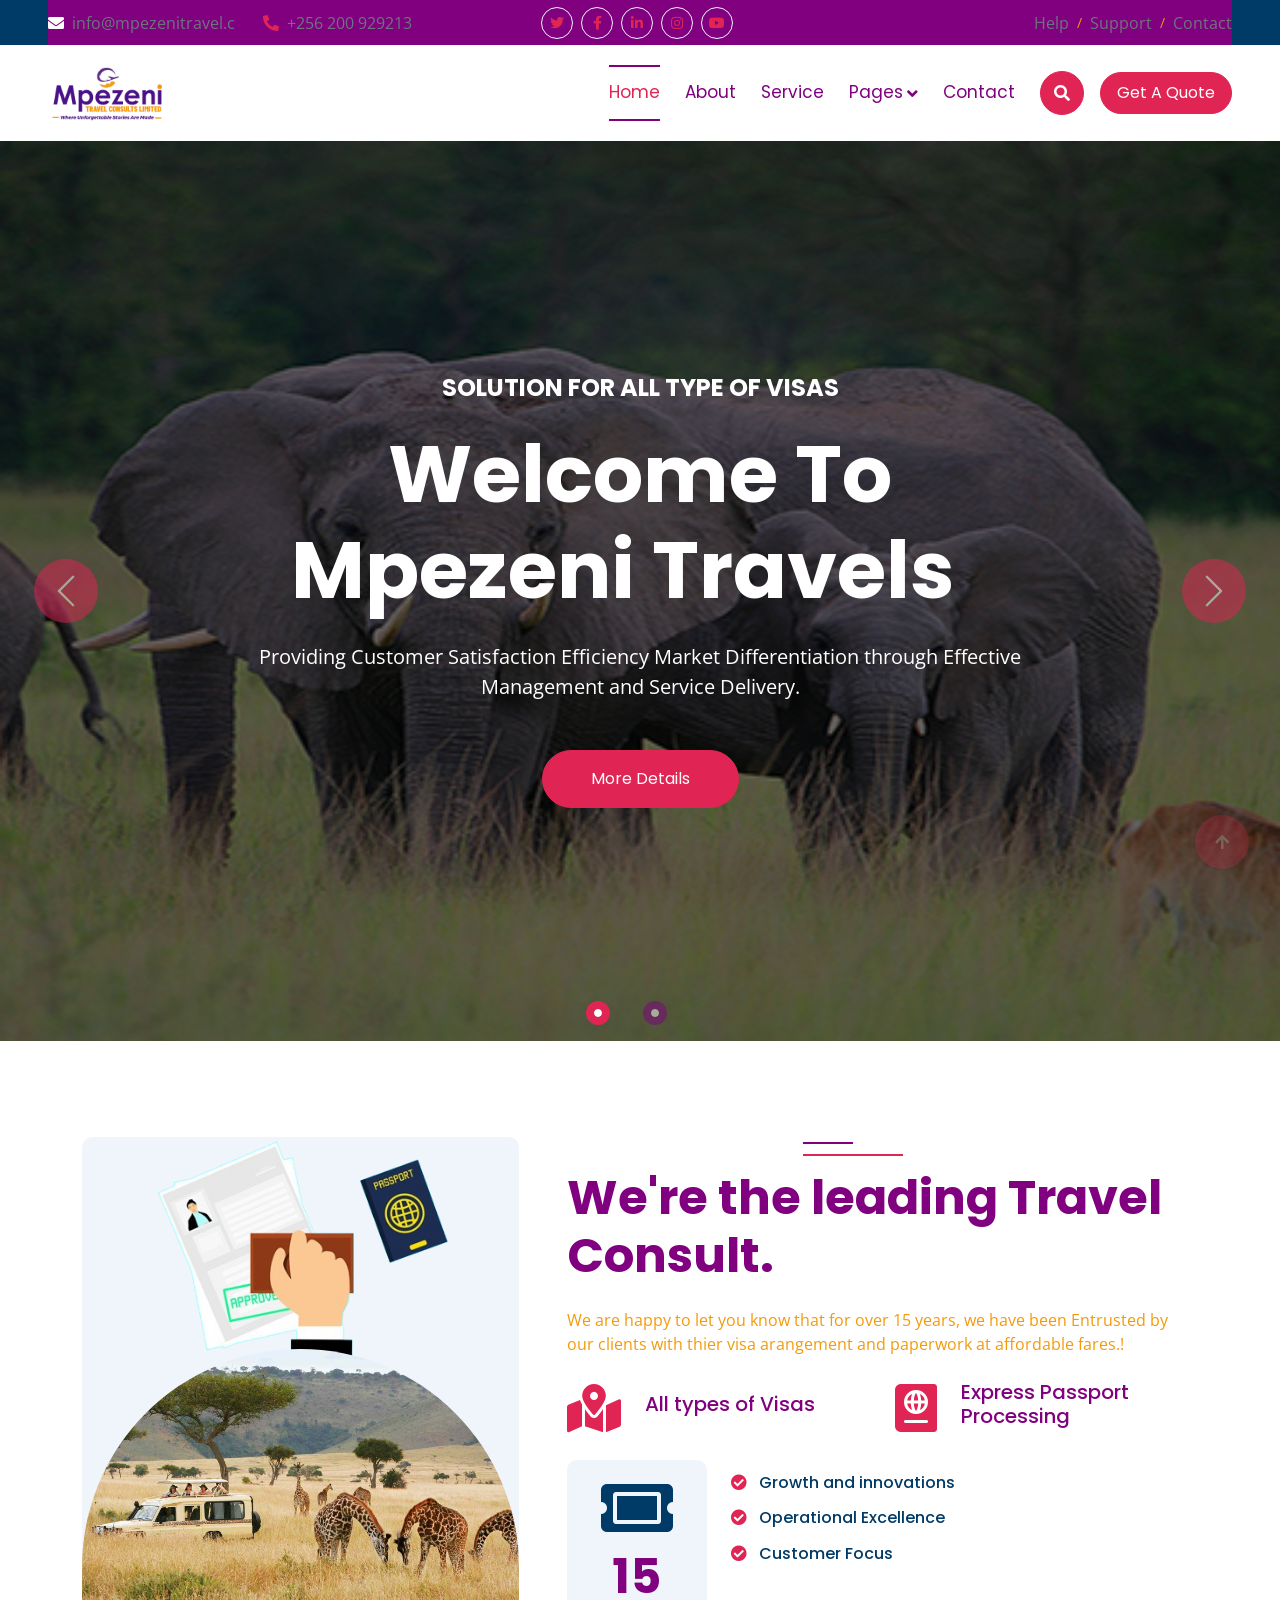
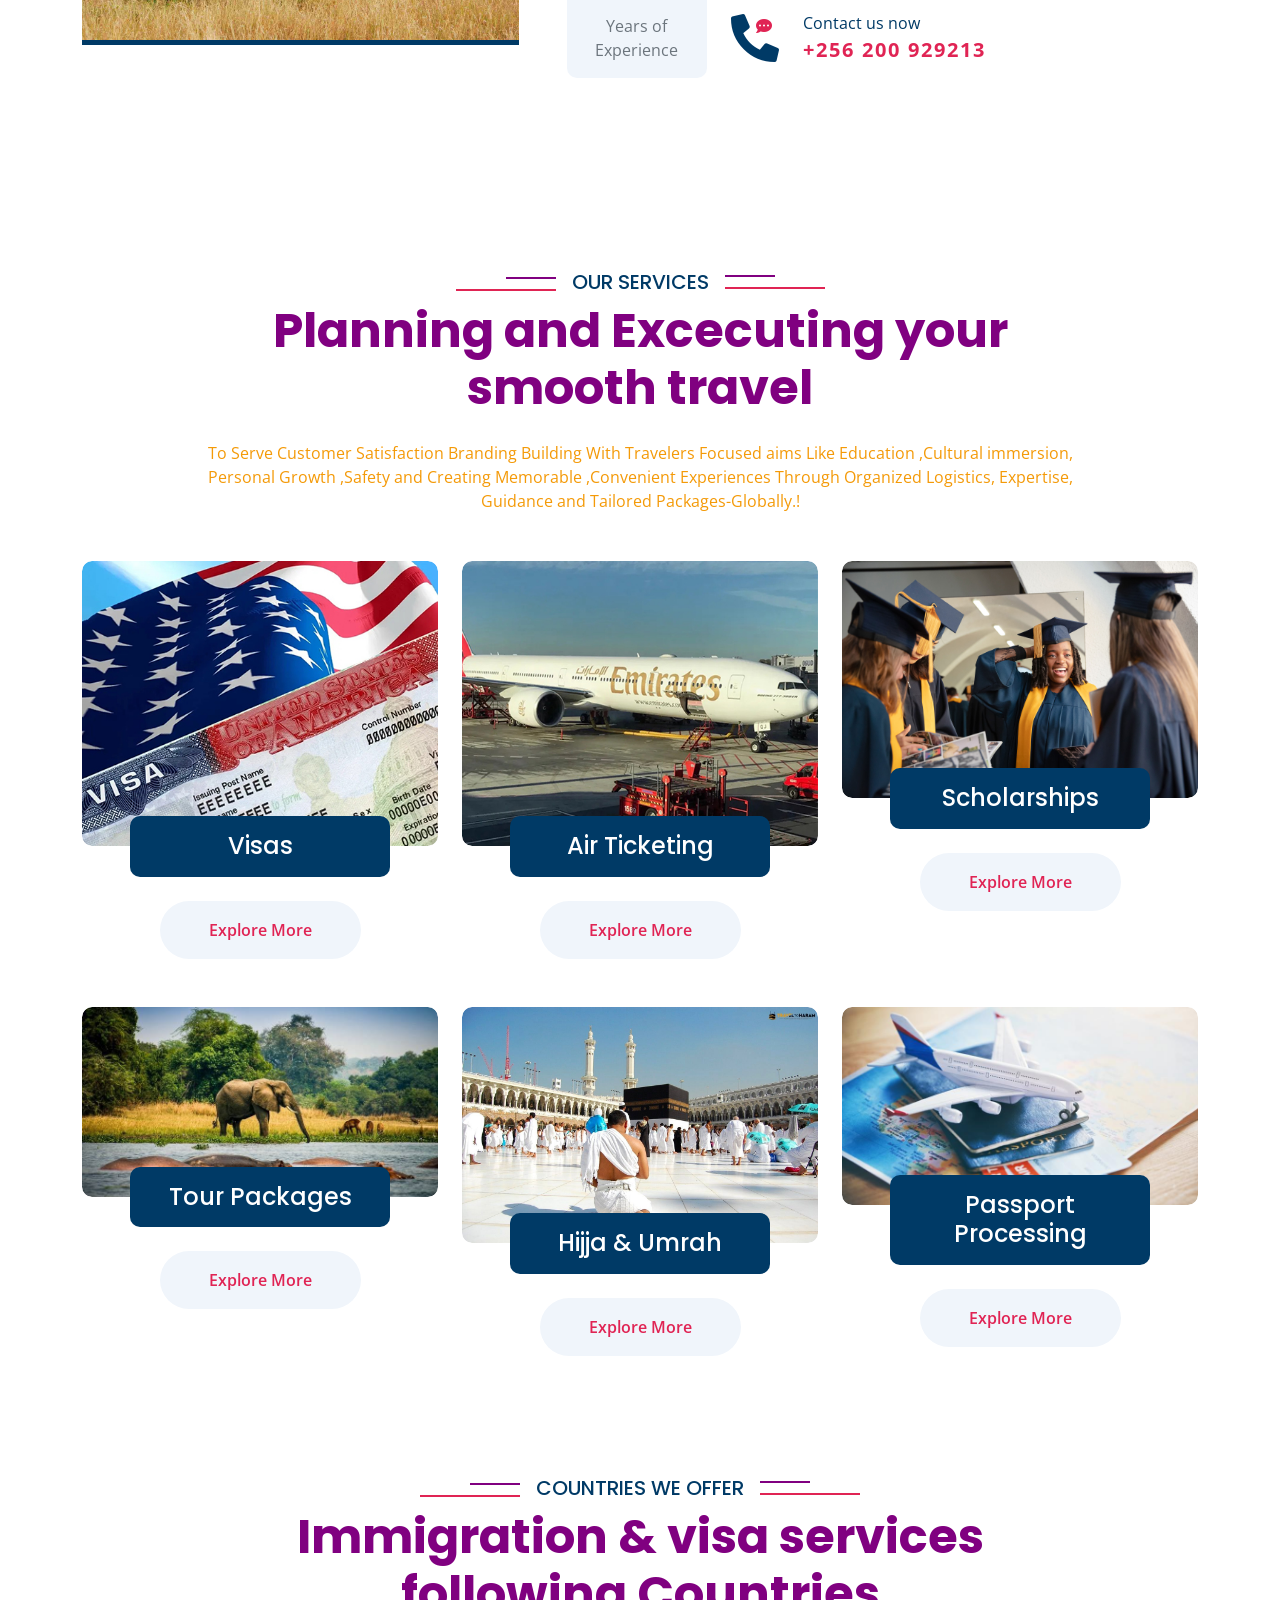
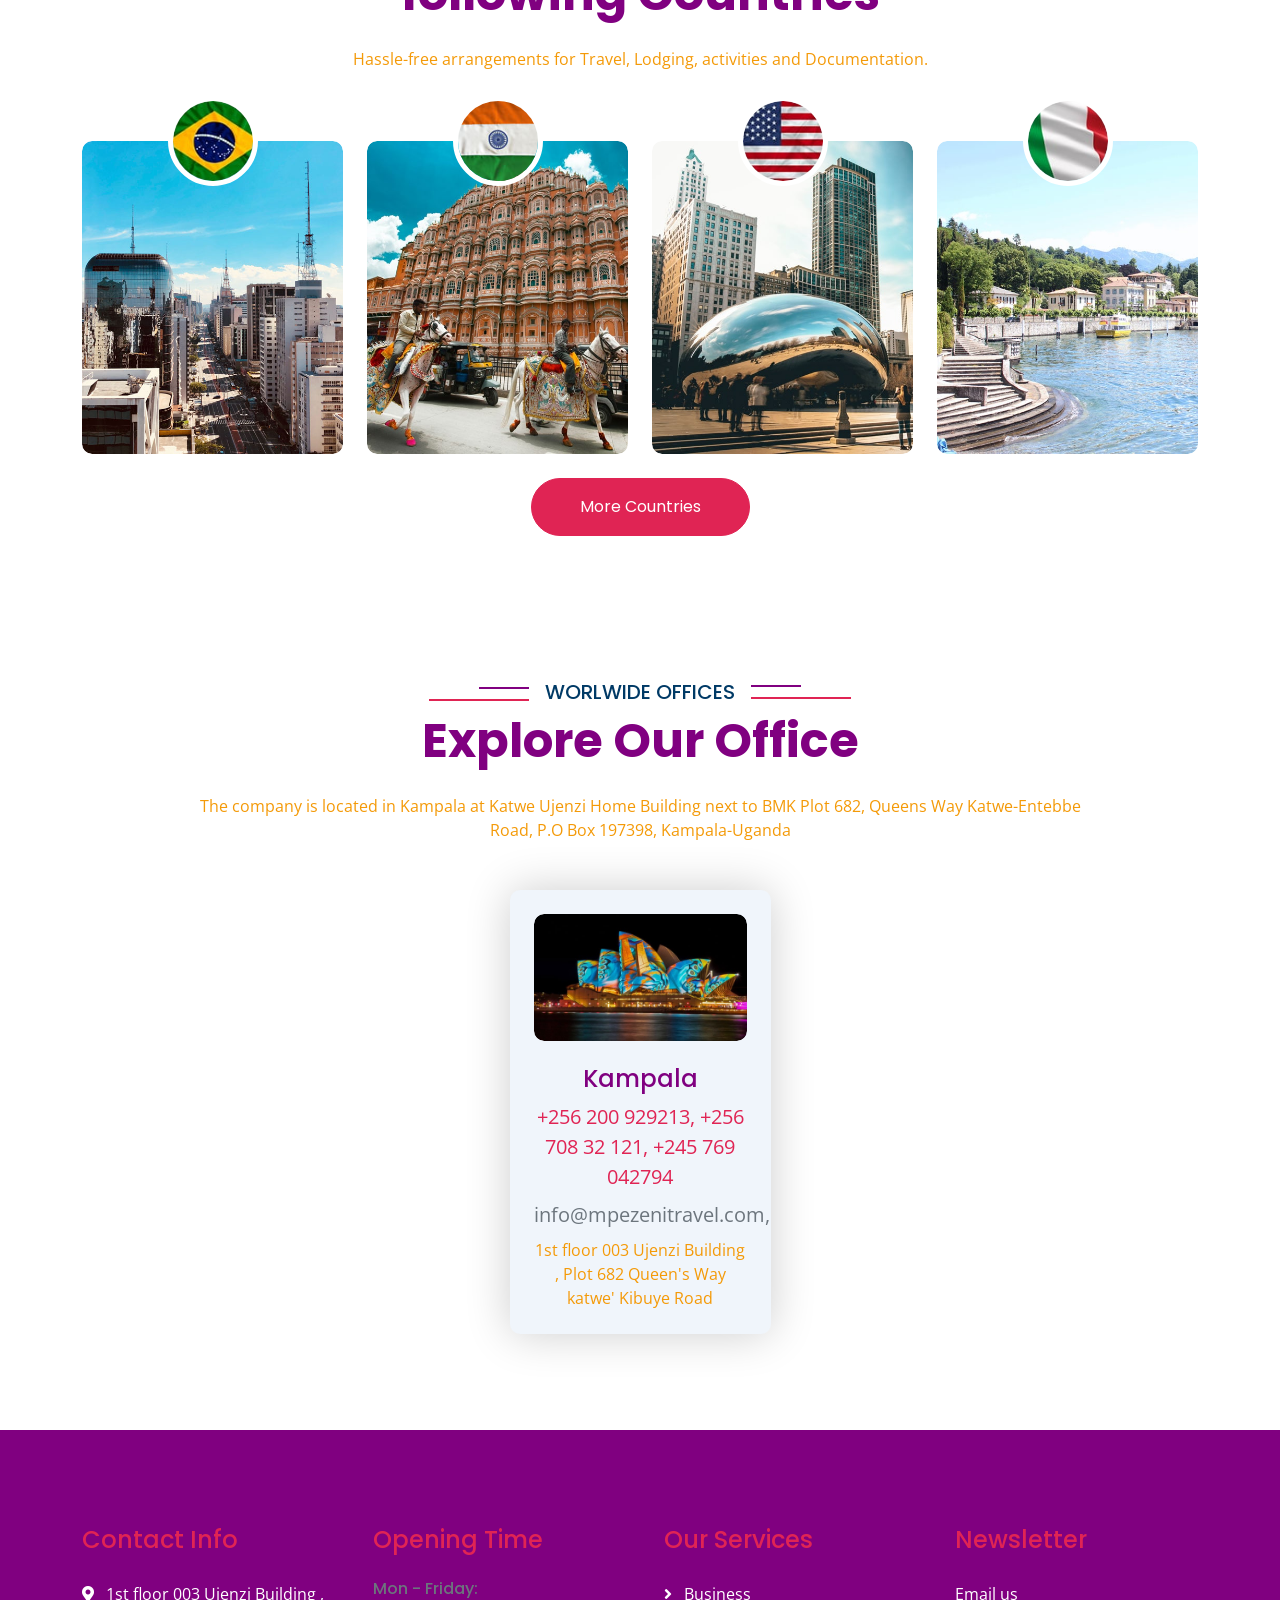
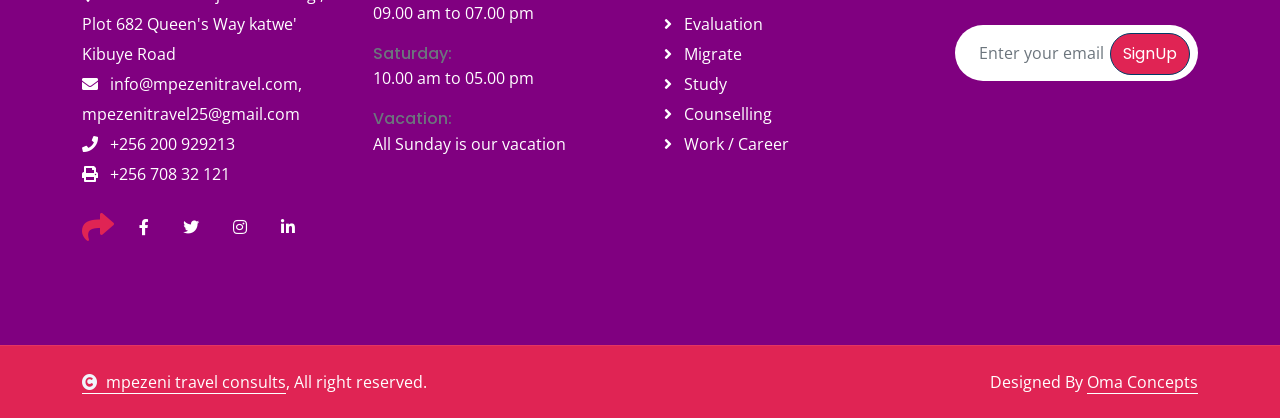
==== commit b0d94d82: "Add files via upload" ====
--- a/index.html
+++ b/index.html
@@ -1,382 +1,597 @@
 <!DOCTYPE html>
 <html lang="en">
-   <head>
-      <!-- basic -->
-      <meta charset="utf-8">
-      <meta http-equiv="X-UA-Compatible" content="IE=edge">
-      <!-- mobile metas -->
-      <meta name="viewport" content="width=device-width, initial-scale=1">
-      <meta name="viewport" content="initial-scale=1, maximum-scale=1">
-      <!-- site metas -->
-      <title>mpezeni travels</title>
-      <meta name="keywords" content="">
-      <meta name="description" content="">
-      <meta name="author" content="">
-      <!-- bootstrap css -->
-      <link rel="stylesheet" href="css/bootstrap.min.css">
-      <!-- style css -->
-      <link rel="stylesheet" href="css/style.css">
-      <!-- Responsive-->
-      <link rel="stylesheet" href="css/responsive.css">
-      <!-- fevicon -->
-      <link rel="icon" href="images/air.jpeg" type="image/gif" />
-      <!-- Tweaks for older IEs-->
-      <link rel="stylesheet" href="https://netdna.bootstrapcdn.com/font-awesome/4.0.3/css/font-awesome.css">
-      <link href="https://unpkg.com/aos@2.3.1/dist/aos.css" rel="stylesheet">
-      <link rel="stylesheet" href="css/nice-select.css">
-      <link rel="stylesheet" href="css/bootstrap-datepicker.min.css">
-      <link rel="stylesheet" href="css/niceCountryInput.css">
-      <!--[if lt IE 9]>
-      <script src="https://oss.maxcdn.com/html5shiv/3.7.3/html5shiv.min.js"></script>
-      <script src="https://oss.maxcdn.com/respond/1.4.2/respond.min.js"></script><![endif]-->
-   </head>
-   <!-- body -->
-   <body class="main-layout inner_page">
-      <!-- loader  -->
-      <div class="loader_bg">
-         <div class="loader"><img src="images/loading.gif" alt="#"/></div>
-      </div>
-      <!-- end loader -->
-      <!-- header -->
-      <div class="header">
-         <div class="top_header" style="background-color:orangered;">
+
+    <head>
+        <meta charset="utf-8">
+        <title> Mpezeni travel consults</title>
+        <meta content="width=device-width, initial-scale=1.0" name="viewport">
+        <meta content="" name="keywords">
+        <meta content="" name="description">
+
+        <!-- Google Web Fonts -->
+        <link rel="preconnect" href="https://fonts.googleapis.com">
+        <link rel="preconnect" href="https://fonts.gstatic.com" crossorigin>
+        <link href="https://fonts.googleapis.com/css2?family=Open+Sans:wght@400;500;600;700&family=Poppins:wght@200;300;400;500;600&display=swap" rel="stylesheet"> 
+
+        <!-- Icon Font Stylesheet -->
+        <link rel="stylesheet" href="https://use.fontawesome.com/releases/v5.15.4/css/all.css"/>
+        <link href="https://cdn.jsdelivr.net/npm/bootstrap-icons@1.4.1/font/bootstrap-icons.css" rel="stylesheet">
+
+        <!-- Libraries Stylesheet -->
+        <link href="lib/animate/animate.min.css" rel="stylesheet">
+        <link href="lib/owlcarousel/assets/owl.carousel.min.css" rel="stylesheet">
+
+
+        <!-- Customized Bootstrap Stylesheet -->
+        <link href="css/bootstrap.min.css" rel="stylesheet">
+
+        <!-- Template Stylesheet -->
+        <link href="css/style.css" rel="stylesheet">
+    </head>
+
+    <body>
+
+        <!-- Spinner Start -->
+        <div id="spinner" class="show bg-white position-fixed translate-middle w-100 vh-100 top-50 start-50 d-flex align-items-center justify-content-center">
+            <div class="spinner-border text-secondary" style="width: 3rem; height: 3rem;" role="status">
+                <span class="sr-only">Loading...</span>
+            </div>
+        </div>
+        <!-- Spinner End -->
+
+
+        <!-- Topbar Start -->
+        <div class="container-fluid bg-primary px-5 d-none d-lg-block" >
+            <div class="row gx-0 align-items-center" style="background-color:purple;">
+                <div class="col-lg-5 text-center text-lg-start mb-lg-0">
+                    <div class="d-flex">
+                        <a href="#" class="text-muted me-4"><i class="fas fa-envelope text-white me-2"></i>info@mpezenitravel.c&nbsp;</a>
+                        <a href="#" class="text-muted me-0"><i class="fas fa-phone-alt text-secondary me-2"></i>+256 200 929213</a>
+                    </div>
+                </div>
+                <div class="col-lg-3 row-cols-1 text-center mb-2 mb-lg-0">
+                    <div class="d-inline-flex align-items-center" style="height: 45px;">
+                        <a class="btn btn-sm btn-outline-light btn-square rounded-circle me-2" href=""><i class="fab fa-twitter fw-normal text-secondary"></i></a>
+                        <a class="btn btn-sm btn-outline-light btn-square rounded-circle me-2" href=""><i class="fab fa-facebook-f fw-normal text-secondary"></i></a>
+                        <a class="btn btn-sm btn-outline-light btn-square rounded-circle me-2" href=""><i class="fab fa-linkedin-in fw-normal text-secondary"></i></a>
+                        <a class="btn btn-sm btn-outline-light btn-square rounded-circle me-2" href=""><i class="fab fa-instagram fw-normal text-secondary"></i></a>
+                        <a class="btn btn-sm btn-outline-light btn-square rounded-circle" href=""><i class="fab fa-youtube fw-normal text-secondary"></i></a>
+                    </div>
+                </div>
+                <div class="col-lg-4 text-center text-lg-end">
+                    <div class="d-inline-flex align-items-center" style="height: 45px;">
+                        <a href="#" class="text-muted me-2"> Help</a><small> / </small>
+                        <a href="#" class="text-muted mx-2"> Support</a><small> / </small>
+                        <a href="#" class="text-muted ms-2"> Contact</a>
+                    </div>
+                </div>
+            </div>
+        </div>
+        <!-- Topbar End -->
+
+        <!-- Navbar & Hero Start -->
+        <div class="container-fluid nav-bar p-0">
+            <nav class="navbar navbar-expand-lg navbar-light bg-white px-4 px-lg-5 py-3 py-lg-0">
+                <a href="" class="navbar-brand p-0">
+                    <h1 class="display-5 text-secondary m-0"><img src="img/Mpezeni Travel Consults Logo.jpg" class="img-fluid" alt="">&nbsp;</h1>
+                    <!-- <img src="img/logo.png" alt="Logo"> -->
+                </a>
+                <button class="navbar-toggler" type="button" data-bs-toggle="collapse" data-bs-target="#navbarCollapse">
+                    <span class="fa fa-bars"></span>
+                </button>
+                <div class="collapse navbar-collapse" id="navbarCollapse">
+                    <div class="navbar-nav ms-auto py-0">
+                        <a href="index.html" class="nav-item nav-link active">Home</a>
+                        <a href="about.html" class="nav-item nav-link">About</a>
+                        <a href="service.html" class="nav-item nav-link">Service</a>
+                        <div class="nav-item dropdown">
+                            <a href="#" class="nav-link" data-bs-toggle="dropdown"><span class="dropdown-toggle">Pages</span></a>
+                            <div class="dropdown-menu m-0">
+                                <a href="feature.html" class="dropdown-item">Feature</a>
+                                <a href="countries.html" class="dropdown-item">Countries</a>
+                                <a href="testimonial.html" class="dropdown-item">Testimonial</a>
+                                <a href="training.html" class="dropdown-item">Training</a>
+                                <a href="404.html" class="dropdown-item">404 Page</a>
+                            </div>
+                        </div>
+                        <a href="contact.html" class="nav-item nav-link">Contact</a>
+                    </div>
+                    <button class="btn btn-primary btn-md-square border-secondary mb-3 mb-md-3 mb-lg-0 me-3" data-bs-toggle="modal" data-bs-target="#searchModal"><i class="fas fa-search"></i></button>
+                    <a href="" class="btn btn-primary border-secondary rounded-pill py-2 px-4 px-lg-3 mb-3 mb-md-3 mb-lg-0">Get A Quote</a>
+                </div>
+            </nav>
+        </div>
+        <!-- Navbar & Hero End -->
+
+
+        <!-- Carousel Start -->
+        <div class="carousel-header">
+            <div id="carouselId" class="carousel slide" data-bs-ride="carousel">
+                <ol class="carousel-indicators">
+                    <li data-bs-target="#carouselId" data-bs-slide-to="0" class="active"></li>
+                    <li data-bs-target="#carouselId" data-bs-slide-to="1"></li>
+                </ol>
+                <div class="carousel-inner" role="listbox">
+                    <div class="carousel-item active">
+                        <img src="img/buffalo.jpg" class="img-fluid" alt="Image">
+                        <div class="carousel-caption">
+                            <div class="text-center p-4" style="max-width: 900px;">
+                                <h4 class="text-white text-uppercase fw-bold mb-3 mb-md-4 wow fadeInUp" data-wow-delay="0.1s">Solution For All Type Of Visas</h4>
+                                <h1 class="display-1 text-capitalize text-white mb-3 mb-md-4 wow fadeInUp" data-wow-delay="0.3s">Welcome to mpezeni Travels&nbsp;&nbsp;</h1>
+                                <p class="text-white mb-4 mb-md-5 fs-5 wow fadeInUp" data-wow-delay="0.5s">Providing Customer Satisfaction Efficiency Market Differentiation through Effective Management and Service Delivery.
+                                </p>
+                                <a class="btn btn-primary border-secondary rounded-pill text-white py-3 px-5 wow fadeInUp" data-wow-delay="0.7s" href="#">More Details</a>
+                            </div>
+                        </div>
+                    </div>
+                    <div class="carousel-item">
+                        <img src="img/img-05.jpg" class="img-fluid" alt="Image">
+                        <div class="carousel-caption">
+                            <div class="text-center p-4" style="max-width: 900px;">
+                                <h5 class="text-white text-uppercase fw-bold mb-3 mb-md-4 wow fadeInUp" data-wow-delay="0.1s">Solution For All Type Of Visas</h5>
+                                <h1 class="display-1 text-capitalize text-white mb-3 mb-md-4 wow fadeInUp" data-wow-delay="0.3s">Our Vision
+                                <p class="text-white mb-4 mb-md-5 fs-5 wow fadeInUp" data-wow-delay="0.5s">Establishing a Reputation for Quality, Building Loyalty, Uniqueness and Reliability.
+                                </p>
+                                <a class="btn btn-primary border-secondary rounded-pill text-white py-3 px-5 wow fadeInUp" data-wow-delay="0.7s" href="#">More Details</a>
+                            </div>
+                        </div>
+                    </div>
+                </div>
+                <button class="carousel-control-prev" type="button" data-bs-target="#carouselId" data-bs-slide="prev">
+                    <span class="carousel-control-prev-icon bg-secondary wow fadeInLeft" data-wow-delay="0.2s" aria-hidden="false"></span>
+                    <span class="visually-hidden-focusable">Previous</span>
+                </button>
+                <button class="carousel-control-next" type="button" data-bs-target="#carouselId" data-bs-slide="next">
+                    <span class="carousel-control-next-icon bg-secondary wow fadeInRight" data-wow-delay="0.2s" aria-hidden="false"></span>
+                    <span class="visually-hidden-focusable">Next</span>
+                </button>
+            </div>
+        </div>
+        <!-- Carousel End -->
+
+
+        <!-- Modal Search Start -->
+        <div class="modal fade" id="searchModal" tabindex="-1" aria-labelledby="exampleModalLabel" aria-hidden="true">
+            <div class="modal-dialog modal-fullscreen">
+                <div class="modal-content rounded-0">
+                    <div class="modal-header">
+                        <h4 class="modal-title text-secondary mb-0" id="exampleModalLabel">Search by keyword</h4>
+                        <button type="button" class="btn-close" data-bs-dismiss="modal" aria-label="Close"></button>
+                    </div>
+                    <div class="modal-body d-flex align-items-center">
+                        <div class="input-group w-75 mx-auto d-flex">
+                            <input type="search" class="form-control p-3" placeholder="keywords" aria-describedby="search-icon-1">
+                            <span id="search-icon-1" class="input-group-text p-3"><i class="fa fa-search"></i></span>
+                        </div>
+                    </div>
+                </div>
+            </div>
+        </div>
+        <!-- Modal Search End -->
+
+
+
+        <!-- About Start -->
+        <div class="container-fluid py-5">
+            <div class="container py-5">
+                <div class="row g-5">
+                    <div class="col-xl-5 wow fadeInLeft" data-wow-delay="0.1s">
+                        <div class="bg-light rounded">
+                            <img src="img/about-2.png" class="img-fluid w-100" style="margin-bottom: -7px;" alt="Image">
+                            <img src="img/Best-tour-operator-in-Uganda.jpg" class="img-fluid w-100 border-bottom border-5 border-primary" style="border-top-right-radius: 300px; border-top-left-radius: 300px;" alt="Image">
+                        </div>
+                    </div>
+                    <div class="col-xl-7 wow fadeInRight" data-wow-delay="0.3s">
+                        <h5 class="sub-title pe-3">About our company</h5>
+                        <h1 class="display-5 mb-4">We're the leading Travel Consult.</h1>
+                        <p class="mb-4">We are happy to let you know that for over 15 years, we have been Entrusted by our clients with thier visa arangement and paperwork at affordable fares.!</p>
+                        <div class="row gy-4 align-items-center">
+                            <div class="col-12 col-sm-6 d-flex align-items-center">
+                                <i class="fas fa-map-marked-alt fa-3x text-secondary"></i>
+                                <h5 class="ms-4">All types of Visas</h5>
+                            </div>
+                            <div class="col-12 col-sm-6 d-flex align-items-center">
+                                <i class="fas fa-passport fa-3x text-secondary"></i>
+                                <h5 class="ms-4">Express Passport Processing</h5>
+                            </div>
+                            <div class="col-4 col-md-3">
+                                <div class="bg-light text-center rounded p-3">
+                                    <div class="mb-2">
+                                        <i class="fas fa-ticket-alt fa-4x text-primary"></i>
+                                    </div>
+                                    <h1 class="display-5 fw-bold mb-2">15</h1>
+                                    <p class="text-muted mb-0">Years of Experience</p>
+                                </div>
+                            </div>
+                            <div class="col-8 col-md-9">
+                                <div class="mb-5">
+                                    <p class="text-primary h6 mb-3"><i class="fa fa-check-circle text-secondary me-2"></i> Growth and innovations</p>
+                                    <p class="text-primary h6 mb-3"><i class="fa fa-check-circle text-secondary me-2"></i> Operational Excellence</p>
+                                    <p class="text-primary h6 mb-3"><i class="fa fa-check-circle text-secondary me-2"></i> Customer Focus</p>
+                                </div>
+                                <div class="d-flex flex-wrap">
+                                    <div id="phone-tada" class="d-flex align-items-center justify-content-center me-4">
+                                        <a href="" class="position-relative wow tada" data-wow-delay=".9s">
+                                            <i class="fa fa-phone-alt text-primary fa-3x"></i>
+                                            <div class="position-absolute" style="top: 0; left: 25px;">
+                                                <span><i class="fa fa-comment-dots text-secondary"></i></span>
+                                            </div>
+                                        </a>
+                                    </div>
+                                    <div class="d-flex flex-column justify-content-center">
+                                        <span class="text-primary">Contact us now</span>
+                                        <span class="text-secondary fw-bold fs-5" style="letter-spacing: 2px;">+256 200 929213</span>
+                                    </div>
+                                </div>
+                            </div>
+                        </div>
+                    </div>
+                </div>
+            </div>
+        </div>
+        <!-- About End -->
+        <!-- Services Start -->
+        <div class="container-fluid service overflow-hidden pt-5">
+            <div class="container py-5">
+                <div class="section-title text-center mb-5 wow fadeInUp" data-wow-delay="0.1s">
+                    <div class="sub-style">
+                        <h5 class="sub-title text-primary px-3">Our Services</h5>
+                    </div>
+                    <h1 class="display-5 mb-4">Planning and Excecuting your smooth travel</h1>
+                    <p class="mb-0">To Serve Customer Satisfaction Branding Building With Travelers Focused aims Like Education ,Cultural immersion, Personal Growth ,Safety and Creating Memorable ,Convenient Experiences Through Organized Logistics, Expertise, Guidance and Tailored Packages-Globally.!</p>
+                </div>
+                <div class="row g-4">
+                    <div class="col-lg-6 col-xl-4 wow fadeInUp" data-wow-delay="0.1s">
+                        <div class="service-item">
+                            <div class="service-inner">
+                                <div class="service-img">
+                                    <img src="img/VISAZ.jpg" class="img-fluid w-100 rounded" alt="Image">
+                                </div>
+                                <div class="service-title">
+                                    <div class="service-title-name">
+                                        <div class="bg-primary text-center rounded p-3 mx-5 mb-4">
+                                            <a href="#" class="h4 text-white mb-0">Visas</a>
+                                        </div>
+                                        <a class="btn bg-light text-secondary rounded-pill py-3 px-5 mb-4" href="#">Explore More</a>
+                                    </div>
+                                    <div class="service-content pb-4">
+                                        <a href="#"><h4 class="text-white mb-4 py-3">Visas</h4></a>
+                                        <div class="px-4">
+                                            <p class="mb-4">We support our clients by providing required documents for travel before any given trip. As an additional service, our dedicated Visa Team are on hand to assist clients in applying for and obtaining any necessary travel documents.</p>
+                                            <a class="btn btn-primary border-secondary rounded-pill py-3 px-5" href="#">Explore More</a>
+                                        </div>
+                                    </div>
+                                </div>
+                            </div>
+                        </div>
+                    </div>
+                    <div class="col-lg-6 col-xl-4 wow fadeInUp" data-wow-delay="0.3s">
+                        <div class="service-item">
+                            <div class="service-inner">
+                                <div class="service-img">
+                                    <img src="img/PHOTO-TICKETING.jpg" class="img-fluid w-100 rounded" alt="Image">
+                                </div>
+                                <div class="service-title">
+                                    <div class="service-title-name">
+                                        <div class="bg-primary text-center rounded p-3 mx-5 mb-4">
+                                            <a href="#" class="h4 text-white mb-0">Air Ticketing</a>
+                                        </div>
+                                        <a class="btn bg-light text-secondary rounded-pill py-3 px-5 mb-4" href="#">Explore More</a>
+                                    </div>
+                                    <div class="service-content pb-4">
+                                        <a href="#"><h4 class="text-white mb-4 py-3">Air Ticketing</h4></a>
+                                        <div class="px-4">
+                                            <p class="mb-4">We specialise in air travel, moving travellers where they need to be safely, comfortably and conveniently. We negotiate for discounted airline rates domestically and internationally.</p>
+                                            <a class="btn btn-primary border-secondary rounded-pill text-white py-3 px-5" href="#">Explore More</a>
+                                        </div>
+                                    </div>
+                                </div>
+                            </div>
+                        </div>
+                    </div>
+                    <div class="col-lg-6 col-xl-4 wow fadeInUp" data-wow-delay="0.5s">
+                        <div class="service-item">
+                            <div class="service-inner">
+                                <div class="service-img">
+                                    <img src="img/1418_0I9A0942_1920px.jpg" class="img-fluid w-100 rounded" alt="Image">
+                                </div>
+                                <div class="service-title">
+                                    <div class="service-title-name">
+                                        <div class="bg-primary text-center rounded p-3 mx-5 mb-4">
+                                            <a href="#" class="h4 text-white mb-0">Scholarships</a>
+                                        </div>
+                                        <a class="btn bg-light text-secondary rounded-pill py-3 px-5 mb-4" href="#">Explore More</a>
+                                    </div>
+                                    <div class="service-content pb-4">
+                                        <a href="#"><h4 class="text-white mb-4 py-3">Scholarships</h4></a>
+                                        <div class="px-4">
+                                            <p class="mb-4">Study Abroad, It's a dream for many students, offering the opportunity to immerse oneself in a new culture, gain a world-class education, and create memories that last a lifetime. and create memories that last a lifetime.</p>
+                                            <a class="btn btn-primary border-secondary rounded-pill text-white py-3 px-5" href="#">Explore More</a>
+                                        </div>
+                                    </div>
+                                </div>
+                            </div>
+                        </div>
+                    </div>
+                    <div class="col-lg-6 col-xl-4 wow fadeInUp" data-wow-delay="0.1s">
+                        <div class="service-item">
+                            <div class="service-inner">
+                                <div class="service-img">
+                                    <img src="img/Best-Area-for-Wildlife.jpg" class="img-fluid w-100 rounded" alt="Image">
+                                </div>
+                                <div class="service-title">
+                                    <div class="service-title-name">
+                                        <div class="bg-primary text-center rounded p-3 mx-5 mb-4">
+                                            <a href="#" class="h4 text-white mb-0">Tour Packages</a>
+                                        </div>
+                                        <a class="btn bg-light text-secondary rounded-pill py-3 px-5 mb-4" href="#">Explore More</a>
+                                    </div>
+                                    <div class="service-content pb-4">
+                                        <a href="#"><h4 class="text-white mb-4 py-3">Tour Packages</h4></a>
+                                        <div class="px-4">
+                                            <p class="mb-4">We provide a customized travel experience to East Africa. Our team begins by arranging a consultation for organizing your trip.We hear about your ideal safari package experience, create the schedule, and handle all safari reservations. </p>
+                                            <a class="btn btn-primary border-secondary rounded-pill text-white py-3 px-5" href="#">Explore More</a>
+                                        </div>
+                                    </div>
+                                </div>
+                            </div>
+                        </div>
+                    </div>
+                    <div class="col-lg-6 col-xl-4 wow fadeInUp" data-wow-delay="0.3s">
+                        <div class="service-item">
+                            <div class="service-inner">
+                                <div class="service-img">
+                                    <img src="img/HAJJ design.jpg" class="img-fluid w-100 rounded" alt="Image">
+                                </div>
+                                <div class="service-title">
+                                    <div class="service-title-name">
+                                        <div class="bg-primary text-center rounded p-3 mx-5 mb-4">
+                                            <a href="#" class="h4 text-white mb-0">Hijja & Umrah</a>
+                                        </div>
+                                        <a class="btn bg-light text-secondary rounded-pill py-3 px-5 mb-4" href="#">Explore More</a>
+                                    </div>
+                                    <div class="service-content pb-4">
+                                        <a href="#"><h4 class="text-white mb-4 py-3">Hijja & Umrah</h4></a>
+                                        <div class="px-4">
+                                            <p class="mb-4">Hajj is the major pilgrimage or the Pilgrimage, and `Umrah as the lesser one. Both Hajj and `Umrah consist of a journey to Makkah that involves certain rituals such as ihram, circumambulating the Ka`bah, walking between the hills of Safa and Marwah, and shaving or cutting the hair.</p>
+                                            <a class="btn btn-primary border-secondary rounded-pill text-white py-3 px-5" href="#">Explore More</a>
+                                        </div>
+                                    </div>
+                                </div>
+                            </div>
+                        </div>
+                    </div>
+                    <div class="col-lg-6 col-xl-4 wow fadeInUp" data-wow-delay="0.5s">
+                        <div class="service-item">
+                            <div class="service-inner">
+                                <div class="service-img">
+                                    <img src="img/air.jpeg" class="img-fluid w-100 rounded" alt="Image">
+                                </div>
+                                <div class="service-title">
+                                    <div class="service-title-name">
+                                        <div class="bg-primary text-center rounded p-3 mx-5 mb-4">
+                                            <a href="#" class="h4 text-white mb-0">Passport Processing</a>
+                                        </div>
+                                        <a class="btn bg-light text-secondary rounded-pill py-3 px-5 mb-4" href="#">Explore More</a>
+                                    </div>
+                                    <div class="service-content pb-4">
+                                        <a href="#"><h4 class="text-white mb-4 py-3">Passport Processing</h4></a>
+                                        <div class="px-4">
+                                            <p class="mb-4">Allow us to provide you with an unparalleled Uganda Safari experience. Sit back, unwind, and entrust us with the meticulous planning of your Uganda Safari journey. Take a quick look at some of our latest Uganda Safaris tour for your comfort and travel ideas.</p>
+                                            <a class="btn btn-primary border-secondary rounded-pill text-white py-3 px-5" href="#">Explore More</a>
+                                        </div>
+                                    </div>
+                                </div>
+                            </div>
+                        </div>
+                    </div>
+                </div>
+            </div>
+        </div>
+        <!-- Services End -->
+
+
+
+        <!-- Countries We Offer Start -->
+        <div class="container-fluid country overflow-hidden py-5">
             <div class="container">
-               <div class="row">
-                  <div class="col-md-12">
-                     <div class="select_main">
-                        <div class="sign">
-                           <div class="niceCountryInputSelector se_flag" style="width: 200px;" data-selectedcountry="UG" data-showspecial="false" data-showflags="true" data-i18nall="All selected"
-                              data-i18nnofilter="No selection" data-i18nfilter="Filter" data-onchangecallback="onChangeCallback" />
-                    </div>
-                      <span> <a href="javascript:void(0)">Sign Up</a> </span>   
-                        </div>
-                        <ul class="top_infomation">
-                           <li><img src="images/ti_call.png" alt="#"/>Call : +256 200 929213, +256 708 320121, +245 769 042794</li>
-                           <li><img src="images/ti_mail.png" alt="#"/><a href="Javascript:void(0)"> info@mpezenitravel.com</a></li>
-                        </ul>
-                     </div>
-              </div>
-               </div>
-            </div>
-         </div>
-         <div class="header_midil" style="background-color:purple;>
+                <div class="section-title text-center wow fadeInUp" data-wow-delay="0.1s" style="margin-bottom: 70px;">
+                    <div class="sub-style">
+                        <h5 class="sub-title text-primary px-3">COUNTRIES WE OFFER</h5>
+                    </div>
+                    <h1 class="display-5 mb-4">Immigration & visa services following Countries</h1>
+                    <p class="mb-0">Hassle-free arrangements for Travel, Lodging, activities and Documentation.</p>
+                </div>
+                <div class="row g-4 text-center">
+                    <div class="col-lg-6 col-xl-3 mb-5 mb-xl-0 wow fadeInUp" data-wow-delay="0.1s">
+                        <div class="country-item">
+                            <div class="rounded overflow-hidden">
+                                <img src="img/country-1.jpg" class="img-fluid w-100 rounded" alt="Image">
+                            </div>
+                            <div class="country-flag">
+                                <img src="img/brazil.jpg" class="img-fluid rounded-circle" alt="Image">
+                            </div>
+                            <div class="country-name">
+                                <a href="#" class="text-white fs-4">Brazil</a>
+                            </div>
+                        </div>
+                    </div>
+                    <div class="col-lg-6 col-xl-3 mb-5 mb-xl-0 wow fadeInUp" data-wow-delay="0.3s">
+                        <div class="country-item">
+                            <div class="rounded overflow-hidden">
+                                <img src="img/country-2.jpg" class="img-fluid w-100 rounded" alt="Image">
+                            </div>
+                            <div class="country-flag">
+                                <img src="img/india.jpg" class="img-fluid rounded-circle" alt="Image">
+                            </div>
+                            <div class="country-name">
+                                <a href="#" class="text-white fs-4">india</a>
+                            </div>
+                        </div>
+                    </div>
+                    <div class="col-lg-6 col-xl-3 mb-5 mb-xl-0 wow fadeInUp" data-wow-delay="0.5s">
+                        <div class="country-item">
+                            <div class="rounded overflow-hidden">
+                                <img src="img/country-3.jpg" class="img-fluid w-100 rounded" alt="Image">
+                            </div>
+                            <div class="country-flag">
+                                <img src="img/usa.jpg" class="img-fluid rounded-circle" alt="Image">
+                            </div>
+                            <div class="country-name">
+                                <a href="#" class="text-white fs-4">New York</a>
+                            </div>
+                        </div>
+                    </div>
+                    <div class="col-lg-6 col-xl-3 mb-5 mb-xl-0 wow fadeInUp" data-wow-delay="0.7s">
+                        <div class="country-item">
+                            <div class="rounded overflow-hidden">
+                                <img src="img/country-4.jpg" class="img-fluid w-100 rounded" alt="Image">
+                            </div>
+                            <div class="country-flag">
+                                <img src="img/italy.jpg" class="img-fluid rounded-circle" alt="Image">
+                            </div>
+                            <div class="country-name">
+                                <a href="#" class="text-white fs-4">Italy</a>
+                            </div>
+                        </div>
+                    </div>
+                    <div class="col-12">
+                        <a class="btn btn-primary border-secondary rounded-pill py-3 px-5 wow fadeInUp" data-wow-delay="0.1s" href="#">More Countries</a>
+                    </div>
+                </div>
+            </div>
+        </div>
+        <!-- Countries We Offer End -->
+
+        <!-- Contact Start -->
+        <div class="container-fluid contact overflow-hidden pb-5">
+            <div class="container py-5">
+                <div class="office pt-5">
+                    <div class="section-title text-center mb-5 wow fadeInUp" data-wow-delay="0.1s">
+                        <div class="sub-style">
+                            <h5 class="sub-title text-primary px-3">Worlwide Offices</h5>
+                        </div>
+                        <h1 class="display-5 mb-4">Explore Our Office </h1>
+                        <p class="mb-0">The company is located in Kampala at Katwe Ujenzi Home Building next to BMK Plot 682, Queens Way Katwe-Entebbe Road, P.O Box 197398, Kampala-Uganda</p>
+                    </div>
+                    <div class="row g-4 justify-content-center">
+                        <div class="col-md-6 col-lg-6 col-xl-3 wow fadeInUp" data-wow-delay="0.1s">
+                            <div class="office-item p-4">
+                                <div class="office-img mb-4">
+                                    <img src="img/office-2.jpg" class="img-fluid w-100 rounded" alt="">
+                                </div>
+                                <div class="office-content d-flex flex-column">
+                                    <h4 class="mb-2">Kampala</h4>
+                                    <a href="#" class="text-secondary fs-5 mb-2">+256 200 929213, +256 708 32 121, +245 769 042794 
+</a>
+                                    <a href="#" class="text-muted fs-5 mb-2">info@mpezenitravel.com,</a>
+                                    <p class="mb-0">1st floor 003 Ujenzi Building , Plot 682 Queen's Way katwe' Kibuye Road</p>
+                                </div>
+                            </div>
+                        </div>
+                    </div>
+                </div>
+            </div>
+        </div>
+        <!-- Contact End -->
+
+
+        <!-- Footer Start -->
+        <div class="container-fluid footer py-5 wow fadeIn" data-wow-delay="0.2s">
+            <div class="container py-5">
+                <div class="row g-5">
+                    <div class="col-md-6 col-lg-6 col-xl-3">
+                        <div class="footer-item d-flex flex-column">
+                            <h4 class="text-secondary mb-4">Contact Info</h4>
+                            <a href=""><i class="fa fa-map-marker-alt me-2"></i> 1st floor 003 Ujenzi Building , Plot 682 Queen's Way katwe' Kibuye Road</a>
+                            <a href=""><i class="fas fa-envelope me-2"></i> info@mpezenitravel.com, mpezenitravel25@gmail.com</a>
+                            <a href=""><i class="fas fa-phone me-2"></i> +256 200 929213</a>
+                            <a href="" class="mb-3"><i class="fas fa-print me-2"></i> +256 708 32 121</a>
+                            <div class="d-flex align-items-center">
+                                <i class="fas fa-share fa-2x text-secondary me-2"></i>
+                                <a class="btn mx-1" href=""><i class="fab fa-facebook-f"></i></a>
+                                <a class="btn mx-1" href=""><i class="fab fa-twitter"></i></a>
+                                <a class="btn mx-1" href=""><i class="fab fa-instagram"></i></a>
+                                <a class="btn mx-1" href=""><i class="fab fa-linkedin-in"></i></a>
+                            </div>
+                        </div>
+                    </div>
+                    <div class="col-md-6 col-lg-6 col-xl-3">
+                        <div class="footer-item d-flex flex-column">
+                            <h4 class="text-secondary mb-4">Opening Time</h4>
+                            <div class="mb-3">
+                                <h6 class="text-muted mb-0">Mon - Friday:</h6>
+                                <p class="text-white mb-0">09.00 am to 07.00 pm</p>
+                            </div>
+                            <div class="mb-3">
+                                <h6 class="text-muted mb-0">Saturday:</h6>
+                                <p class="text-white mb-0">10.00 am to 05.00 pm</p>
+                            </div>
+                            <div class="mb-3">
+                                <h6 class="text-muted mb-0">Vacation:</h6>
+                                <p class="text-white mb-0">All Sunday is our vacation</p>
+                            </div>
+                        </div>
+                    </div>
+                    <div class="col-md-6 col-lg-6 col-xl-3">
+                        <div class="footer-item d-flex flex-column">
+                            <h4 class="text-secondary mb-4">Our Services</h4>
+                            <a href="#" class=""><i class="fas fa-angle-right me-2"></i> Business</a>
+                            <a href="#" class=""><i class="fas fa-angle-right me-2"></i> Evaluation</a>
+                            <a href="#" class=""><i class="fas fa-angle-right me-2"></i> Migrate</a>
+                            <a href="#" class=""><i class="fas fa-angle-right me-2"></i> Study</a>
+                            <a href="#" class=""><i class="fas fa-angle-right me-2"></i> Counselling</a>
+                            <a href="#" class=""><i class="fas fa-angle-right me-2"></i> Work / Career</a>
+                        </div>
+                    </div>
+                    <div class="col-md-6 col-lg-6 col-xl-3">
+                        <div class="footer-item">
+                            <h4 class="text-secondary mb-4">Newsletter</h4>
+                            <p class="text-white mb-3">Email us</p>
+                            <div class="position-relative mx-auto rounded-pill">
+                                <input class="form-control border-0 rounded-pill w-100 py-3 ps-4 pe-5" type="text" placeholder="Enter your email">
+                                <button type="button" class="btn btn-primary rounded-pill position-absolute top-0 end-0 py-2 mt-2 me-2">SignUp</button>
+                            </div>
+                        </div>
+                    </div>
+                </div>
+            </div>
+        </div>
+        <!-- Footer End -->
+
+        
+        <!-- Copyright Start -->
+        <div class="container-fluid copyright py-4">
             <div class="container">
-               <div class="row d_flex">
-                  <div class=" col-md-2 col-sm-3 logo_section">
-                     <div class="full">
-                        <div class="center-desk">
-                           <div class="logo">
-                              <a href="index.html"><img src="images/Mpezeni Travel Consults Logo.jpg" alt="#" /></a>
-                           </div>
-                        </div>
-                     </div>
-                  </div>
-                  <div class="col-sm-9 col-md-8">
-                     <nav class="navigation navbar navbar-expand-md navbar-dark ">
-                        <button class="navbar-toggler" type="button" data-toggle="collapse" data-target="#navbarsExample04" aria-controls="navbarsExample04" aria-expanded="false" aria-label="Toggle navigation">
-                        <span class="navbar-toggler-icon"></span>
-                        </button>
-                        <div class="collapse navbar-collapse" id="navbarsExample04">
-                           <ul class="navbar-nav mr-auto">
-                              <li class="nav-item active">
-                                 <a class="nav-link" href="index.html">Home</a>
-                              </li>
-                              <li class="nav-item">
-                                 <a class="nav-link" href="about.html">About</a>
-                              </li>
-                              <li class="nav-item">
-                                 <a class="nav-link" href="pakages.html">packages </a>
-                              </li>
-                              <li class="nav-item">
-                                 <a class="nav-link" href="blog.html">Blog</a>
-                              </li>
-                              <li class="nav-item">
-                                 <a class="nav-link" href="contact.html">Contact Us</a>
-							  </li>
-							  <li class="nav-item">
-                                 <a class="nav-link" href="gallery.html">Gallery</a>
-                              </li>
-                           </ul>
-                        </div>
-                     </nav>
-                  </div>
-                  <div class="col-md-2  d_none">
-                     <ul class="email text_align_right">
-                        <li><a href="Javascript:void(0)"><i class="fa fa-facebook" aria-hidden="true"></i></a></li>
-						<li><a href="Javascript:void(0)"><i class="fa fa-twitter" aria-hidden="true"></i></a></li>
-                        <li><a href="Javascript:void(0)"><i class="fa fa-instagram" aria-hidden="true"></i>   </a></li>
-                     </ul>
-                  </div>
-               </div>
-            </div>
-         </div>
-      </div>
-      <!-- end header inner -->
-      <!-- end header -->
-      <!-- top -->
-      <div class="full_bg"> 
-         <div class="slider_main">
-            <div class="container">
-               <div class="row">
-                  <div class="col-md-12">
-                     <!-- carousel code -->
-                     <div id="carouselExampleIndicators" class="carousel slide">
-                        <ol class="carousel-indicators">
-                           <li data-target="#carouselExampleIndicators" data-slide-to="0" class="active"></li>
-                           <li data-target="#carouselExampleIndicators" data-slide-to="1"></li>
-                           <li data-target="#carouselExampleIndicators" data-slide-to="2"></li>
-                        </ol>
-                        <div class="carousel-inner">
-                           <!-- first slide -->
-                           <div class="carousel-item active">
-                              <div class="carousel-caption relative">
-                                 <div class="row">
-                                    <div  class="col-md-10 offset-md-1">
-                                       <div class="board">
-                                          <h1>welcome to <br>Mpezeni Travels </h1>
-                                          <p>Providing Customer Satisfaction Efficiency Market Differentiation through Effective Management and Service Delivery.</p>
-                                          <a class="read_more"  href="Javascript:void(0)">Read More</a>
-                                          <a class="read_more" href="contact.html">Contact us</a>
-                                       </div>
-                                    </div>
-                                 </div>
-                              </div>
-                           </div>
-                           <!-- second slide -->
-                           <div class="carousel-item">
-                              <div class="carousel-caption relative">
-                                 <div class="row">
-                                    <div  class="col-md-10 offset-md-1">
-                                       <div class="board">
-                                          <h1>Operational <br>
-                                           Excellence</h1>
-                                          <p>For Efficient Operations, Strong Marketing and Staff Development While for Travelers it’s about Enrichment Relaxation and Hassle –Free Journeys. Ensuring a Secure Journey with Managed Logistics and Profession Guides. Uniqueness and Reliability.</p>
-                                          <a class="read_more" href= "Javascript:void(0)">Read More</a>
-                                          <a class="read_more" href="Javascript:void(0)">Contact us</a>
-                                       </div>
-                                    </div>
-                                 </div>
-                              </div>
-                           </div>
-                           <!-- third slide-->
-                           <div class="carousel-item">
-                              <div class="carousel-caption relative">
-                                 <div class="row">
-                                    <div  class="col-md-10 offset-md-1">
-                                       <div class="board">
-                                          <h1>growth and <br>innovations </h1>
-                                          <p>Serving Customer Satisfaction Branding Building With Travelers Focused aims Like Education ,Cultural immersion, Personal Growth ,Safety and Creating Memorable ,Convenient Experiences Through Organized Logistics, Expertise, Guidance and Tailored Packages-Globally.</p>
-                                          <a class="read_more" href="Javascript:void(0)">Read More</a>
-                                          <a class="read_more" href="Javascript:void(0)">Contact us</a>
-                                       </div>
-                                    </div>
-                                 </div>
-                              </div>
-                           </div>
-                        </div>
-                        <!-- controls -->
-                        <a class="carousel-control-prev" href="#carouselExampleIndicators" role="button" data-slide="prev">
-                        <i class="fa fa-angle-left" aria-hidden="true"></i>
-                        <span class="sr-only">Previous</span>
-                        </a>
-                        <a class="carousel-control-next" href="#carouselExampleIndicators" role="button" data-slide="next">
-                        <i class="fa fa-angle-right" aria-hidden="true"></i>
-                        <span class="sr-only">Next</span>
-                        </a>
-                     </div>
-                  </div>
-               </div>
-            </div>
-         </div>
-      </div>
-      <!-- end banner -->
-      <!-- our_packages -->
-      <div class="our_packages">
-         <div class="container">
-            <div class="row d_flex">
-               <div class="col-md-12">
-                  <form id="table" class="table_form">
-                     <div class="row">
-                        <div class="col-md-12">
-                           <div class="titlepage text_align_left ">
-                              
-      <!-- packages -->
-      <div class="packages">
-         <div class="container">
-            <div class="row">
-               <div class="col-md-12">
-                  <div class="titlepage text_align_center ">
-                     <h2>SERVICES OFFERED</h2>
-                  </div>
-               </div>
-            </div>
-            <div class="row">
-               <div class=" col-md-6">
-                  <div id="ho_img" class="packages_box" data-aos="fade-right" >
-                     <figure><img src="images/PHOTO TICKETING.jpg" alt="#"/></figure>
-                     <div class="tuscany">
-                        <div class="tusc text_align_left">
-                           <div class="italy">
-                              <h3>Ticketing</h3>
-                           </div>
-                           <div class="italy_right">
-                           </div>
-                        </div>
-                        <p>We specialise in air travel, moving travellers where they need to be safely, comfortably and conveniently. We negotiate for discounted airline rates domestically and internationally. This coupled with our expansive inventory of airline content across both large and low-cost carriers, means that we offer demonstrable savings to our clients and peace of mind to our travellers when it comes to booking air travel.</p>
-                        <div class="tusc">
-                           <a class="read_more" href="Javascript:void(0)">Read More</a>
-                           <a class="read_more" href="Javascript:void(0)">Book Now</a>
-                        </div>
-                     </div>
-                  </div>
-               </div>
-               <div class=" col-md-6">
-                  <div id="ho_img" class="packages_box" data-aos="fade-left">
-                     <figure><img src="images/VISAZ.jpg" alt="#"/></figure>
-                     <div class="tuscany">
-                        <div class="tusc text_align_left">
-                           <div class="italy">
-                              <h3>Visas</h3>
-                           </div>
-                           <div class="italy_right">
-                           </div>
-                        </div>
-                        <p>We support our clients by providing required documents for travel before any given trip. As an additional service, our dedicated Visa Team are on hand to assist clients in applying for and obtaining any necessary travel documents.</p>
-                        <div class="tusc">
-                           <a class="read_more" href="Javascript:void(0)">Read More</a>
-                           <a class="read_more" href="Javascript:void(0)">Book Now</a>
-                        </div>
-                     </div>
-                  </div>
-               </div>
-               <div class=" col-md-6">
-                  <div id="ho_img" class="packages_box" data-aos="fade-right" >
-                     <figure><img src="images/1418_0I9A0942_1920px.jpg" alt="#"/></figure>
-                     <div class="tuscany">
-                        <div class="tusc text_align_left">
-                           <div class="italy">
-                              <h3>Scholarships &nbsp;</h3>
-                              </span>
-                           </div>
-                           <div class="italy_right">
-                           </div>
-                        </div>
-                        <p>Study Abroad, It's a dream for many students, offering the opportunity to immerse oneself in a new culture, gain a world-class education, and create memories that last a lifetime. and create memories that last a lifetime.</p>
-                        <div class="tusc">
-                           <a class="read_more" href="Javascript:void(0)">Read More</a>
-                           <a class="read_more" href="Javascript:void(0)">Book Now</a>
-                        </div>
-                     </div>
-                  </div>
-               </div>
-               <div class=" col-md-6">
-                  <div id="ho_img" class="packages_box" data-aos="fade-left">
-                     <figure><img src="images/Giraffes-in-Uganda.jpg" alt="#"/></figure>
-                     <div class="tuscany">
-                       <div class="tusc text_align_left">
-                              <h3>Tour Packages</h3>
-                           <div class="italy_right">
-                           </div>
-                        </div>
-                        <p>We provide a customized travel experience to East Africa. Our team begins by arranging a consultation for organizing your trip.We hear about your ideal safari package experience, create the schedule, and handle all safari reservations. Traveling worldwide is hassle-free and individualized when you work with us.</p>
-                        <div class="tusc">
-                           <a class="read_more" href="Javascript:void(0)">Read More</a>
-                           <a class="read_more" href="Javascript:void(0)">Book Now</a>
-                        </div>
-                     </div>
-                  </div>
-               </div>
-               <div class="col-md-12">
-                  <a class="read_more" href="pakages.html">See More</a>
-               </div>
-            </div>
-         </div>
-      </div>
-      <!-- end packages -->
-      <!-- about -->
-      <div class="about">
-         <div class="container">
-            <div class="row">
-               <div class="col-md-12">
-                  <div class="titlepage text_align_center">
-                     <h2>About Our Company</h2>
-                  </div>
-               </div>
-               <div class="col-md-10 offset-md-1">
-                  <div class="about_text text_align_center">
-                     <p>MPEZENI TRAVEL CONSULTANT LIMITED is a company that has gained recognition ot only in Uganda but globally for their expertise in handling all kinds of VISA application like; Visitors Visas, Work Visas, Work Permits, Scholarships, Citizenship, and those who desires to work in the following countries; Canada, Australia, Japan, South Korea, German, U.K, Sweden, Netherlands, Norway, USA and Asian Countries. We also organize INVITATIONS or PROGRAMMES for individual who wants to travel to Europe. We have organized a ONE WEEK VACATION or HOLIDAY TO PARIS-FRANCE in FEBRUARY 2026. We sell Air Tickets at Affordable charges. Registration is going on at our head office.
-                     </p>
-                     <a class="read_more" href="about.html">Read More</a>
-                  </div>
-               </div>
-            </div>
-         </div>
-      </div>
-      <!-- end about -->
-      <!--  footer -->
-      <footer>
-         <div class="footer">
-            <div class="container">
-               <div class="row">
-                  <div class="col-md-5">
-                     <div class="follow text_align_left">
-                        <h3>About</h3>
-                        <p>Mpezeni Travel Consultant Limited is a company that has gained recognition not only in Uganda but globbally for thier expertise in handling all kinds of Visa Companies.</p>
-                     </div>
-                  </div>
-                  <div class="col-md-4 ">
-                     <ul class="conta">
-                        <li><i class="fa fa-map-marker" aria-hidden="true"></i>1st floor 003 Ujenzi Building , Plot 682 Queen's Way katwe' Kibuye Road.&nbsp;&nbsp; 
-                        </li>
-                        <li>&nbsp;</li>
-                        <li><i class="fa fa-phone" aria-hidden="true"></i>+256 200 929213, +256 708 32 121, +245 769 042794&nbsp;</li>
-                        <li> <i class="fa fa-envelope" aria-hidden="true"></i><a href="Javascript:void(0)"> info@mpezenitravel.com, mpezenitravel25@gmail.com</a></li>
-                     </ul>
-                  </div>
-                  <div class="col-md-3">
-                     <div class="follow text_align_left">
-                        <h3>Follow Us</h3>
-                        <ul class="social_icon ">
-                           <li><a href="Javascript:void(0)"><i class="fa fa-facebook" aria-hidden="true"></i></a></li>
-                           <li><a href="Javascript:void(0)"><i class="fa fa-twitter" aria-hidden="true"></i></a></li>
-                           <li><a href="Javascript:void(0)"><i class="fa fa-linkedin" aria-hidden="true"></i></a></li>
-                           <li><a href="Javascript:void(0)"><i class="fa fa-instagram" aria-hidden="true"></i></a></li>
-                        </ul>
-                     </div>
-                  </div>
-                  <div class="col-md-12">
-                     <div class="follow letter text_align_left">
-                        <h3>Newsletter</h3>
-                        <form class="form_subscri">
-                           <input class="newsl" placeholder="Email" type="text" name="Email">
-                           <button class="subsci_btn">subscribe</button>
-                        </form>
-                     </div>
-                  </div>
-               </div>
-            </div>
-            <div class="copyright">
-               <div class="container">
-                  <div class="row">
-                     <div class="col-md-12">
-                        <p>© 2026 Mpezeni Travel Consultants Limited. Design by <a href="https://getsbuyondo@/"> Oma Concepts</a></p>
-                     </div>
-                  </div>
-               </div>
-            </div>
-         </div>
-      </footer>
-      <!-- end footer -->
-      <!-- Javascript files-->
-      <script src="js/jquery.min.js"></script>
-      <script src="js/bootstrap.bundle.min.js"></script>
-      <script src="js/jquery-3.0.0.min.js"></script>
-      <script src="js/jquery.nice-select.min.js"></script>
-      <!-- sidebar -->
-      <script src="https://unpkg.com/aos@2.3.1/dist/aos.js"></script>
-      <script src="js/bootstrap-datepicker.min.js"></script>
-      <script src="js/niceCountryInput.js"></script>
-      <script src="js/custom.js"></script>
-      <script>  AOS.init();</script>
-   </body>
+                <div class="row g-4 align-items-center">
+                    <div class="col-md-6 text-center text-md-start mb-md-0">
+                        <span class="text-white"><a href="#" class="border-bottom text-white"><i class="fas fa-copyright text-light me-2"></i>mpezeni travel consults</a>, All right reserved.</span>
+                    </div>
+                    <div class="col-md-6 text-center text-md-end text-white">
+                        Designed By <a class="border-bottom text-white" href="https://htmlcodex.com">Oma Concepts</a>
+                    </div>
+                </div>
+            </div>
+        </div>
+        <!-- Copyright End -->
+
+
+        <!-- Back to Top -->
+        <a href="#" class="btn btn-primary btn-lg-square back-to-top"><i class="fa fa-arrow-up"></i></a>   
+
+        
+    <!-- JavaScript Libraries -->
+    <script src="https://ajax.googleapis.com/ajax/libs/jquery/3.6.4/jquery.min.js"></script>
+    <script src="https://cdn.jsdelivr.net/npm/bootstrap@5.0.0/dist/js/bootstrap.bundle.min.js"></script>
+    <script src="lib/wow/wow.min.js"></script>
+    <script src="lib/easing/easing.min.js"></script>
+    <script src="lib/waypoints/waypoints.min.js"></script>
+    <script src="lib/counterup/counterup.min.js"></script>
+    <script src="lib/owlcarousel/owl.carousel.min.js"></script>
+    
+
+    <!-- Template Javascript -->
+    <script src="js/main.js"></script>
+    </body>
+
 </html>
--- a/css/style.css
+++ b/css/style.css
@@ -1,1324 +1,907 @@
 
-
-/*--------------------------------------------------------------------- 
-File Name: style.css 
----------------------------------------------------------------------*/
-
-
-/*--------------------------------------------------------------------- 
-import Fonts -
---------------------------------------------------------------------*/
-
-@import url('https://fonts.googleapis.com/css?family=Poppins:100,100i,200,200i,300,300i,400,400i,500,500i,600,600i,700,700i,800,800i,900,900i');
-@import url('https://fonts.googleapis.com/css?family=Roboto:300,400,500,700,900&display=swap');
-@import url('https://fonts.googleapis.com/css?family=Raleway:400,500,600,700,800,900&display=swap');
-
-/*****---------------------------------------- 1) 
- 2) font-family: 'Poppins', sans-serif;
- ----------------------------------------*****/
-
-
-/*--------------------------------------------------------------------- 
-import Files 
----------------------------------------------------------------------*/
-
-@import url(normalize.css);
-@import url(icomoon.css);
-@import url(font-awesome.min.css);
-@import url(nice-select.css);
-
-/*--------------------------------------------------------------------- 
-basic 
----------------------------------------------------------------------*/
-
-* {
-    box-sizing: border-box !important;
-}
-
-.container {
-    max-width: 1170px;
-}
-
-html {
-    scroll-behavior: smooth;
-    overflow-x: hidden;
-}
-
-body {
-    color: #666666;
-    font-size: 14px;
-    font-family: 'Roboto', sans-serif;
-    line-height: 1.80857;
-    font-weight: normal;
-    overflow-x: hidden;
-}
-
-a {
-    color: #1f1f1f;
-    text-decoration: none !important;
-    outline: none !important;
-    -webkit-transition: all .3s ease-in-out;
-    -moz-transition: all .3s ease-in-out;
-    -ms-transition: all .3s ease-in-out;
-    -o-transition: all .3s ease-in-out;
-    transition: all .3s ease-in-out;
-}
-
-h1,
-h2,
-h3,
-h4,
-h5,
-h6 {
-    letter-spacing: 0;
-    font-weight: normal;
-    position: relative;
+/*** Spinner Start ***/
+/*** Spinner ***/
+#spinner {
+    opacity: 0;
+    visibility: hidden;
+    transition: opacity .1s ease-out, visibility 0s linear .5s;
+    z-index: 99999;
+}
+
+#spinner.show {
+    transition: opacity .5s ease-out, visibility 0s linear 0s;
+    visibility: visible;
+    opacity: 1;
+}
+/*** Spinner End ***/
+
+.back-to-top {
+    position: fixed;
+    right: 30px;
+    bottom: 30px;
+    display: flex;
+    width: 45px;
+    height: 45px;
+    align-items: center;
+    justify-content: center;
+    transition: 0.5s;
+    z-index: 99;
+}
+
+/*** Button Start ***/
+.btn {
+    font-weight: 600;
+    transition: .5s;
+}
+
+.btn-square {
+    width: 32px;
+    height: 32px;
+}
+
+.btn-sm-square {
+    width: 34px;
+    height: 34px;
+}
+
+.btn-md-square {
+    width: 44px;
+    height: 44px;
+}
+
+.btn-lg-square {
+    width: 56px;
+    height: 56px;
+}
+
+.btn-square,
+.btn-sm-square,
+.btn-md-square,
+.btn-lg-square {
     padding: 0;
-    font-weight: normal;
-    line-height: normal;
-    color: #111111;
-    margin: 0
-}
-
-h1 {
-    font-size: 24px;
-}
-
-h2 {
-    font-size: 22px;
-}
-
-h3 {
-    font-size: 18px;
-}
-
-h4 {
-    font-size: 16px
-}
-
-h5 {
-    font-size: 14px
-}
-
-h6 {
-    font-size: 13px
-}
-
-*,
-*::after,
-*::before {
-    -webkit-box-sizing: border-box;
-    -moz-box-sizing: border-box;
-    box-sizing: border-box;
-}
-
-h1 a,
-h2 a,
-h3 a,
-h4 a,
-h5 a,
-h6 a {
-    color: #212121;
-    text-decoration: none!important;
-    opacity: 1
-}
-
-button:focus {
-    outline: none;
-}
-
-ul,
-li,
-ol {
-    margin: 0px;
-    padding: 0px;
-    list-style: none;
-}
-
-p {
-    margin: 0px;
-    font-weight: 400;
-    font-size: 17px;
-    line-height: 24px;
-}
-
-a {
-    color: #222222;
-    text-decoration: none;
-    outline: none !important;
-}
-
-a,
-.btn {
-    text-decoration: none !important;
-    outline: none !important;
-    -webkit-transition: all .3s ease-in-out;
-    -moz-transition: all .3s ease-in-out;
-    -ms-transition: all .3s ease-in-out;
-    -o-transition: all .3s ease-in-out;
-    transition: all .3s ease-in-out;
-}
-
-img {
-    max-width: 100%;
-    height: auto;
-}
-
- :focus {
-    outline: 0;
-}
-
-.btn-custom {
-    margin-top: 20px;
-    background-color: transparent !important;
-    border: 2px solid #ddd;
-    padding: 12px 40px;
-    font-size: 16px;
-}
-
-.lead {
-    font-size: 18px;
-    line-height: 30px;
-    color: #767676;
-    margin: 0;
-    padding: 0;
-}
-
-.form-control:focus {
-    border-color: #ffffff !important;
-    box-shadow: 0 0 0 .2rem rgba(255, 255, 255, .25);
-}
-
-.navbar-form input {
-    border: none !important;
-}
-
-.badge {
-    font-weight: 500;
-}
-
-blockquote {
-    margin: 20px 0 20px;
-    padding: 30px;
-}
-
-button {
-    border: 0;
-    margin: 0;
-    padding: 0;
-    cursor: pointer;
-}
-
-.full {
-    float: left;
-    width: 100%;
-}
-
-.full {
-    width: 100%;
-    float: left;
-    margin: 0;
-    padding: 0;
-}
-
-.titlepage {
-    padding-bottom: 40px;
-}
-
-.titlepage h2 {
-    font-size: 40px;
-    color: #F39E17;
-    line-height: 40px;
-    font-weight: bold;
-    padding: 0;
-    display: inline-block;
-}
-
-.titlepage h2::before {
-    position: absolute;
-    content: "";
-    width: 100px;
-    height: 6px;
-    background: #73bd24;
-    border-radius: 10px;
-    margin: 0 auto;
-    left: 0;
-    right: 0;
-    bottom: 0px;
-}
-
-.d_flex {
-    display: flex;
-    align-items: center;
-    flex-wrap: wrap;
-}
-
-.read_more {
-    font-size: 17px;
-    background: #313131;
-    max-width: 232px;
-    width: 100%;
-    transition: ease-in all 0.5s;
-    color: #fff;
-    display: block;
-    height: 75px;
-    line-height: 75px;
-    margin: 0 auto;
-    text-align: center;
-}
-
-.read_more:hover {
-    background: #73bd24;
-    color: #fff;
-}
-
-.text_align_left {
-    text-align: left;
-}
-
-.text_align_right {
-    text-align: right;
-}
-
-.text_align_center {
-    text-align: center;
-}
-
-.img_responsive {
-    max-width: 100%;
-}
-
-
-/**-- heading section --**/
-
-
-/*---------------------------- preloader area ----------------------------*/
-
-.loader_bg {
-    position: fixed;
-    z-index: 9999999;
-    background: #fff;
-    width: 100%;
-    height: 100%;
-}
-
-.loader {
-    height: 100%;
-    width: 100%;
-    position: absolute;
-    left: 0;
-    top: 0;
-    display: flex;
-    justify-content: center;
-    align-items: center;
-}
-
-.loader img {
-    width: 280px;
-}
-
-
-/*-- header --*/
-
-.header {
-    width: 100%;
-    position: absolute;
-}
-
-.top_header {
-    background: #73bd24;
-    display: flex;
-    align-items: center;
-    height: 54px;
-    line-height: 54px;
-}
-
-.select_main {
-    display: flex;
-    justify-content: space-between;
-}
-
-.se_flag .niceCountryInputMenu {
-    background: transparent !important;
-    border: inherit;
-    display: flex;
-    align-items: center;
-}
-
-.se_flag .niceCountryInputMenuDefaultText {
-    overflow: inherit;
-    width: 170px;
-}
-
-.se_flag .niceCountryInputMenuFilter input {
-    display: none;
-}
-
-.se_flag .niceCountryInputMenuDropdownContent {
-    position: absolute;
-    border: inherit;
-    background: #fff;
-    z-index: 999;
-}
-
-.se_flag .niceCountryInputMenu a {
-    color: #fff !important;
-    display: flex;
-    align-items: center;
-    flex-wrap: wrap;
-    font-size: 16px;
-}
-
-.se_flag .niceCountryInputMenuDropdown span {
-    color: #fff;
-}
-
-.sign {
-    display: flex;
-    align-items: center;
-}
-
-.sign span a {
-    color: #fff !important;
-}
-
-ul.top_infomation {
-    text-align: right;
-}
-
-ul.top_infomation li {
-    display: inline-block;
-    font-family: 'Poppins', sans-serif;
-    font-size: 15px;
-    color: #fff;
-}
-
-ul.top_infomation li {
-    padding-right: 20px;
-}
-
-ul.top_infomation li:last-child {
-    padding-right: 0;
-}
-
-ul.top_infomation li img {
-    padding-right: 5px;
-}
-
-ul.top_infomation li a {
-    color: #fff;
-}
-
-ul.top_infomation li a:hover {
-    color: #fff;
-}
-
-.header_midil {
-    width: 100%;
-    height: 106px;
-    padding: 40px 30px;
-}
-
-.navigation.navbar {
-    padding: 0;
-    text-align: center;
-}
-
-.navigation .navbar-nav.mr-auto li {
-    display: flex;
-    align-items: center;
-}
-
-.navigation.navbar-dark .navbar-nav .nav-link {
-    margin: 0px 28px;
-    color: #fff;
-    font-size: 17px;
-    line-height: 25px;
-    font-weight: 400;
-    border-radius: 0px;
-    text-transform: uppercase;
-    padding: 0;
-    border-bottom: #73bd2400 solid 4px;
-    cursor: pointer;
-}
-
-.navigation.navbar-dark .navbar-nav .nav-link:focus,
-.navigation.navbar-dark .navbar-nav .nav-link:hover {
-    color: #F39E17;
-    border-bottom: #F39E17 solid 4px;
-}
-
-.navigation.navbar-dark .navbar-nav .active>.nav-link,
-.navigation.navbar-dark .navbar-nav .nav-link.active,
-.navigation.navbar-dark .navbar-nav .nav-link.show,
-.navigation.navbar-dark .navbar-nav .show>.nav-link {
-    color: #73bd24;
-    border-bottom: #73bd24 solid 4px;
-}
-
-.di_no {
-    display: none;
-}
-
-ul.email {
-    text-align: center;
-    display: flex;
-    justify-content: space-between;
-}
-
-ul.email li i {
-    color: #fff;
-    font-size: 19px;
-}
-
-
-/** end header **/
-
-
-/** banner section **/
-
-.full_bg {
-    background: url(../images/Is-Murchison-Falls.jpg);
-    height: 100vh;
-    background-size: cover;
-    background-position: center;
-    background-repeat: no-repeat;
-    padding: 90px 0;
-}
-
-.slider_main {
-    padding-top: 9%;
-}
-
-.relative {
-    position: inherit;
-    left: 0;
-    right: 0;
-    text-align: center;
-    position: inherit;
-}
-
-.carousel-item {
-    height: 100%;
-    width: 100%;
-}
-
-.board h1 {
-    font-size: 80px;
-    line-height: 80px;
-    color: #fff;
-    font-weight: bold;
-    text-transform: uppercase;
-    font-style: italic;
-}
-
-.board p {
-    color: #fff;
-    padding: 50px 0 60px 0;
-    font-weight: 500;
-}
-
-.board .read_more {
-    display: inline-block;
-    text-transform: uppercase;
-    background: #fff;
-    color: #73bd24;
-    font-weight: 500;
-}
-
-.board .read_more:hover {
-    background: #73bd24;
-    color: #fff;
-}
-
-.slider_main .carousel-indicators {
-    display: none;
-}
-
-#carouselExampleIndicators .carousel-control-prev,
-#carouselExampleIndicators .carousel-control-next {
-    width: 61px;
-    height: 61px;
-    background-color: transparent;
-    color: #73bd24;
-    font-size: 35px;
-    opacity: 1;
-    top: 40%;
-    box-shadow: 0 0 65px rgba(30, 30, 30, 0.24);
-    z-index: 999;
-    border-radius: 50px;
-    border: #73bd24 solid 2px;
-}
-
-#carouselExampleIndicators .carousel-control-prev {
-    left: 0%;
-}
-
-#carouselExampleIndicators .carousel-control-next {
-    right: 0;
-}
-
-#carouselExampleIndicators .carousel-control-next:focus,
-#carouselExampleIndicators .carousel-control-next:hover,
-#carouselExampleIndicators .carousel-control-prev:focus,
-#carouselExampleIndicators .carousel-control-prev:hover {
-    color: #fff;
-}
-
-
-/** end banner section **/
-
-
-/** our_packages **/
-
-.our_packages {
-    border-top: #F39E17 solid 125px;
-}
-
-.our_packages .titlepage {
-    padding-bottom: 20px;
-}
-
-.table_form {
-    background: #fff;
-    margin-top: -170px;
-    padding: 30px 70px 0 70px;
-    box-shadow: 0 0 19px rgba(30, 30, 30, 0.09);
-}
-
-.table_form .titlepage h3 {
-    padding-bottom: 10px;
-    color: #F39E17;
-    font-size: 20px;
-    font-weight: 400;
-    text-transform: uppercase;
-}
-
-label {
-    color: #800080;
-    font-size: 17px;
-}
-
-.datepicker-days {
-    padding: 20px;
-}
-
-.contactus {
-    border: #4B1289 solid 1px;
-    width: 100%;
-    padding: 0px 25px;
-    background: #fff;
-    color: #4B1289;
-    font-size: 17px;
-    font-weight: 400;
-    box-shadow: inherit;
-    height: 45px;
-    margin-bottom: 30px;
-}
-
-.table_form .nice-select {
-    background-color: #fff;
-    font-weight: 400;
-    width: 100% !important;
-    line-height: 45px !important;
-    text-transform: uppercase;
-}
-
-.contactus.nice-select::after {
-    border-bottom: 3px solid #4B1289;
-    border-right: 3px solid #4B1289;
-    content: '';
-    display: block;
-    height: 12px;
-    pointer-events: none;
-    position: absolute;
-    right: 18px;
-    top: 45%;
-    -webkit-transform-origin: 66% 66%;
-    -ms-transform-origin: 66% 66%;
-    transform-origin: 66% 66%;
-    -webkit-transform: rotate(45deg);
-    -ms-transform: rotate(45deg);
-    transform: rotate(45deg);
-    -webkit-transition: all 0.15s ease-in-out;
-    transition: all 0.15s ease-in-out;
-    width: 12px;
-}
-
-.send_btn {
-    background: #4B1289;
-    font-weight: 500;
-    font-size: 17px;
-    width: 100%;
-    max-width: 330px;
-    color: #fff;
-    height: 51px;
-    line-height: 51px;
-    transition: ease-in all 0.5s;
-    text-transform: uppercase;
-    margin: 0 auto;
-    margin-top: 20px;
-    display: block;
-}
-
-.send_btn:hover {
-    background: #4B1189;
-    color: #fff;
-    transition: ease-in all 0.5s;
-}
-
-#table *::placeholder {
-    color: #4A1188;
-    opacity: 1;
-}
-
-.filter_main .read_more {
-    max-width: 130px;
-    height: 40px;
-    line-height: 40px;
-    font-size: 16px;
-    position: relative;
-    background-color: #4A1188 !important;
-}
-
-.filter_main .read_more::before {
-    position: absolute;
-    content: "";
-    background: url(../images/fi_bottom.png);
-    width: 13px;
-    height: 6px;
-    bottom: -5px;
-    left: 0;
-    right: 0;
-    margin: 0 auto;
-    background-repeat: no-repeat;
-}
-
-.typologies {
-    background: #fff;
-    box-shadow: 0 0 59px rgba(30, 30, 29, 0.09);
-    padding: 30px 30px 0px 30px;
-    margin-top: 10px;
-}
-
-.typolo {
-    margin-bottom: 30px;
-}
-
-.typolo span {
-    color: #4A1188;
-    font-size: 17px;
-    text-transform: uppercase;
-    font-weight: 500;
-}
-
-.typolo .form-check-input {
-    margin-top: 9px;
-}
-
-.typolo .form-check-label {
-    color: #2b2b2a;
-}
-
-.typolo .form-check {
-    padding-left: 0;
-}
-
-.marg_bottom0 {
-    margin-bottom: 0px;
-}
-
-.typolo .label-text {
-    text-transform: none;
-    font-size: 16px;
-    color: #575757;
-    font-weight: normal;
-}
-
-input[type="checkbox"],
-input[type="radio"] {
-    position: absolute;
-    right: 9000px;
-}
-
-
-/*Radio box*/
-
-input[type="radio"]+.label-text:before {
-    content: "\f10c";
-    font-family: "FontAwesome";
-    speak: none;
-    font-style: normal;
-    font-weight: normal;
-    font-variant: normal;
-    text-transform: none;
-    line-height: 1;
-    -webkit-font-smoothing: antialiased;
-    width: 1em;
-    display: inline-block;
-    margin-right: 5px;
-}
-
-input[type="radio"]:checked+.label-text:before {
-    content: "\f192";
-    color: #F29F17;
-    animation: effect 250ms ease-in;
-}
-
-input[type="radio"]:disabled+.label-text {
-    color: #4B1188;
-}
-
-input[type="radio"]:disabled+.label-text:before {
-    content: "\f111";
-    color: #4B1188;
-}
-
-@keyframes effect {
-    0% {
-        transform: scale(0);
-    }
-    25% {
-        transform: scale(1.3);
-    }
-    75% {
-        transform: scale(1.4);
-    }
-    100% {
-        transform: scale(1);
-    }
-}
-
-
-/** end our_packages **/
-
-
-/** packages section **/
-
-.packages {
-    background: #fff;
-    padding-top: 85px;
-}
-
-.packages .titlepage h2 {
-    padding-bottom: 10px;
-}
-
-.packages_box {
-    box-shadow: 0 0 19px rgba(30, 30, 30, 0.10);
-    margin-bottom: 60px;
-}
-
-.packages_box figure {
-    margin: 0;
-    overflow: hidden;
-    background: #111111;
-}
-
-.tuscany {
-    padding: 27px;
-}
-
-.packages_box figure img {
-    width: 100%;
-    overflow: hidden;
-    position: relative;
-    transition: ease-in all 0.5s;
-}
-
-#ho_img:hover.packages_box figure img {
-    transition: ease-in all 0.5s;
-    transform: scale(1.2);
-    opacity: 0.6;
-}
-
-.tusc {
-    display: flex;
-    justify-content: space-between;
-}
-
-.italy h3 {
-    color: #151c37;
-    font-size: 20px;
-    line-height: 20px;
-    font-weight: bold;
-}
-
-.italy span {
-    display: block;
-    color: #717171;
-}
-
-.italy_right h3 {
-    color: #70b824;
-    font-size: 20px;
-    line-height: 20px;
-    font-weight: bold;
-}
-
-.italy_right span {
-    display: block;
-    font-size: 25px;
-    line-height: 25px;
-    font-weight: bold;
-    color: #2a2a2a;
-}
-
-.tuscany p {
-    color: #747474;
-    padding: 20px 0 30px 0;
-}
-
-.tusc .read_more {
-    max-width: 116px;
-    height: 33px;
-    line-height: 33px;
-    margin: 0;
-}
-
-
-/** end packages section **/
-
-
-/** about section **/
-
-.about {
-    margin-top: 80px;
-    background: url(../images/Kidepo-National-Park.jpg);
-    background-repeat: no-repeat;
-    background-position: center;
-    background-size: cover;
-    padding-top: 80px;
-    padding-bottom: 80px;
-    background-attachment: fixed;
-}
-
-.about .titlepage h2 {
-    color: #fff;
-    padding-bottom: 10px;
-}
-
-.about_text p {
-    margin-top: 60px;
-    color: #fff;
-    margin-bottom: 130px;
-}
-
-
-/** end about section **/
-
-
-/** customers **/
-
-.customers {
-    background: #ffffff;
-    padding-top: 80px;
-}
-
-.customers .titlepage {
-    padding-bottom: 0;
-}
-
-.customers .titlepage h2 {
-    position: relative;
-}
-
-.customers .titlepage h2::before {
-    position: absolute;
-    bottom: -10px;
-}
-
-.customers_banner {
-    z-index: 9999;
-}
-
-.customers_banner .relative {
-    position: inherit;
-    bottom: 0;
-    padding: 0;
-}
-
-.test_box {
-    background: #fff;
-    margin: 0 50px;
-}
-
-.test_box p {
-    background: #fff;
-    color: #828282;
-    font-size: 17px;
-    line-height: 30px;
-    padding: 40px 30px;
-    box-shadow: 0 0 59px rgba(30, 30, 29, 0.04);
-    margin-top: 40px;
-    position: relative;
-}
-
-.test_box p::before {
-    position: absolute;
-    content: "";
-    width: 47px;
-    height: 23px;
-    bottom: -23px;
-    left: 0;
-    right: 0;
-    margin: 0 auto;
-    background: url(../images/te2.png);
-}
-
-.test_box i img {
-    margin-top: 43px;
-    border: #82c341 solid 4px;
-}
-
-.test_box h4 {
-    color: #313131;
-    font-size: 24px;
-    line-height: 30px;
-    font-weight: bold;
-    margin-top: 20px;
-}
-
-.test_box span {
-    display: block;
-    line-height: 20px;
-    font-size: 17px;
-    color: #71b924;
-}
-
-#myCarousel .carousel-indicators {
-    display: none;
-}
-
-#myCarousel .carousel-control-prev,
-#myCarousel .carousel-control-next {
-    width: 71px;
-    height: 66px;
-    background-color: #212121;
-    color: #fff;
-    font-size: 35px;
-    opacity: 1;
-    top: 70%;
-    z-index: 999;
-}
-
-#myCarousel .carousel-control-prev {
-    left: 16%;
-}
-
-#myCarousel .carousel-control-next {
-    right: 16%;
-}
-
-#myCarousel .carousel-control-next:focus,
-#myCarousel .carousel-control-next:hover,
-#myCarousel .carousel-control-prev:focus,
-#myCarousel .carousel-control-prev:hover {
-    background-color: #71b924;
-    color: #fff;
-}
-
-
-/** end customers **/
-
-
-/** footer **/
-
-.footer {
-    margin-top: 80px;
-    padding-top: 80px;
-    background: #800080;
-    text-align: center;
-}
-
-.letter h2 {
-    color: #fff;
-    font-size: 30px;
-    padding-bottom: 40px;
-    line-height: 25px;
-    font-weight: bold;
-    text-align: left;
-}
-
-.main_form .cont_in {
-    padding: 0;
-    margin-bottom: 20px;
-    width: 100%;
-    height: 50px;
-    background: transparent;
-    color: #676767;
-    font-size: 17px;
-    font-weight: normal;
-    border: inherit;
-    border-bottom: #676767 solid 1px;
-}
-
-.main_form .textarea {
-    margin-bottom: 20px;
-    width: 100%;
-    background: transparent;
-    color: #676767;
-    font-size: 17px;
-    font-weight: normal;
-    padding: 0;
-    border: inherit;
-    border-bottom: #676767 solid 1px;
-    height: 155px;
-}
-
-.main_form .send_btnt {
-    font-size: 18px;
-    transition: ease-in all 0.5s;
-    background-color: #73bd24;
-    text-transform: uppercase;
-    color: #fff;
-    max-width: 172px;
-    width: 100%;
-    display: block;
-    margin-top: 10px !important;
-    font-weight: bold;
-    height: 58px;
-    line-height: 58px;
-}
-
-.main_form .send_btnt:hover {
-    background-color: #fff;
-    transition: ease-in all 0.5s;
-    color: #73bd24;
-}
-
-#request *::placeholder {
-    color: #676767;
-    opacity: 1;
-}
-
-.follow h3 {
-    color: #fff;
-    font-size: 25px;
-    padding-bottom: 20px;
-    line-height: 25px;
-    font-weight: bold;
-    text-align: left;
-}
-
-ul.social_icon {
-    padding-bottom: 50px;
-}
-
-ul.social_icon li {
-    display: inline-block;
-    margin: 0 7px;
-}
-
-ul.social_icon li a i {
-    font-size: 25px;
-    color: #ffffff;
-    transition: ease-in all 0.5s;
-}
-
-ul.social_icon li a i:hover {
-    color: #73bd24;
-    transition: ease-in all 0.5s;
-}
-
-ul.conta {
-    display: flex;
-    justify-content: space-between;
-    flex-wrap: wrap;
-    margin-bottom: 30px;
-}
-
-ul.conta li {
-    color: #ffffff;
-    text-align: left;
-    padding-bottom: 19px;
-    font-size: 20px;
-    line-height: 18px;
-    display: flex;
-    align-items: center;
-}
-
-ul.conta li:last-child {
-    padding-right: 0;
-}
-
-ul.conta li i {
-    margin-right: 15px;
-    text-align: center;
-    font-size: 25px;
-    color: #fff;
     display: flex;
     align-items: center;
     justify-content: center;
-    border: #73bd24 solid 1px;
-    width: 75px;
-    height: 65px;
-    cursor: pointer;
-}
-
-ul.conta li i:hover,
-ul.conta li i:focus {
-    background: #73bd24;
-}
-
-ul.conta li a {
-    color: #fff;
-}
-
-
-/*newsletter*/
-
-.letter h3 {
+    font-weight: normal;
+    border-radius: 50%;
+}
+
+.btn.btn-primary {
+    background: var(--bs-secondary) !important;
+    color: var(--bs-white) !important;
+    font-family: 'Poppins', sans-serif;
+    font-weight: 400;
+    transition: 0.5s;
+}
+
+.btn.btn.btn-primary:hover {
+    background: var(--bs-primary) !important;
+    color: var(--bs-secondary);
+    border: 1px solid var(--bs-secondary);
+}
+
+.btn.btn-secondary {
+    background: transparent;
+    color: var(--bs-secondary);
+    font-family: 'Poppins', sans-serif;
+    font-weight: 400;
+    border: none;
+    transition: 0.5s;
+}
+
+.btn.btn-secondary:hover {
+    color: var(--bs-white) !important;
+}
+
+
+/*** Section Title Start ***/
+.section-title {
+    max-width: 900px;
+    text-align: center;
+    margin: 0 auto;
+}
+
+.section-title .sub-style {
+    position: relative;
+    display: inline-block;
+    text-transform: uppercase;
+    color: var(--bs-white);
+}
+
+.section-title .sub-style::before {
+    content: "";
+    width: 100px;
+    position: absolute;
+    bottom: 50%;
+    left: 0;
+    transform: translateY(-50%);
+    margin-bottom: -6px;
+    margin-left: -100px;
+    border: 1px solid var(--bs-secondary) !important;
+}
+
+.section-title .sub-style::after {
+    content: "";
+    width: 50px;
+    position: absolute;
+    top: 50%;
+    left: 0;
+    transform: translateY(-50%);
+    margin-top: -8px;
+    margin-left: -50px;
+    border: 1px solid var(--bs-primary) !important;
+}
+
+.sub-title {
+    position: relative;
+    display: inline-block;
+    text-transform: uppercase;
+    color: var(--bs-white);
+}
+
+.sub-title::before {
+    content: "";
+    width: 100px;
+    position: absolute;
+    bottom: 50%;
+    right: 0;
+    transform: translateY(-50%);
+    margin-bottom: -8px;
+    margin-right: -100px;
+    border: 1px solid var(--bs-secondary) !important;
+}
+
+.sub-title::after {
+    content: "";
+    width: 50px;
+    position: absolute;
+    top: 50%;
+    right: 0;
+    transform: translateY(-50%);
+    margin-top: -6px;
+    margin-right: -50px;
+    border: 1px solid var(--bs-primary) !important;
+}
+
+
+/*** Topbar Start ***/
+.fixed-top .container {
+    transition: 0.5s;
+}
+
+.topbar {
+    padding: 2px 10px 2px 20px;
+    background: var(--bs-primary) !important;
+}
+
+.topbar a,
+.topbar a i {
+    transition: 0.5s;
+}
+
+.topbar a:hover,
+.topbar a i:hover {
+    color: var(--bs-white) !important;
+}
+
+
+@media (max-width: 768px) {
+    .topbar {
+        display: none;    
+    }
+}
+/*** Topbar End ***/
+
+
+/*** Navbar ***/
+.navbar-light .navbar-nav .nav-link {
+    font-family: 'Poppins', sans-serif;
+    position: relative;
+    margin-right: 25px;
+    padding: 35px 0;
+    color: var(--bs-primary) !important;
+    font-size: 17px;
+    font-weight: 400;
+    outline: none;
+    transition: .5s;
+}
+
+.sticky-top .navbar-light .navbar-nav .nav-link {
+    padding: 20px 0;
+    color: var(--bs-primary) !important;
+}
+
+.navbar-light .navbar-nav .nav-link:hover,
+.navbar-light .navbar-nav .nav-link.active {
+    color: var(--bs-secondary) !important;
+}
+
+.navbar-light .navbar-brand img {
+    max-height: 60px;
+    transition: .5s;
+}
+
+.sticky-top .navbar-light .navbar-brand img {
+    max-height: 45px;
+}
+
+.navbar .dropdown-toggle::after {
+    border: none;
+    content: "\f107";
+    font-family: "Font Awesome 5 Free";
+    font-weight: 600;
+    vertical-align: middle;
+}
+
+@media (min-width: 1200px) {
+    .navbar .nav-item .dropdown-menu {
+        display: block;
+        visibility: hidden;
+        top: 100%;
+        transform: rotateX(-75deg);
+        transform-origin: 0% 0%;
+        border: 0;
+        border-radius: 10px;
+        transition: .5s;
+        opacity: 0;
+    }
+}
+
+.dropdown .dropdown-menu a:hover {
+    background: var(--bs-primary);
+    color: var(--bs-secondary);
+}
+
+.navbar .nav-item:hover .dropdown-menu {
+    transform: rotateX(0deg);
+    visibility: visible;
+    background: var(--bs-light) !important;
+    transition: .5s;
+    opacity: 1;
+}
+
+@media (max-width: 991.98px) {
+    .sticky-top {
+        position: relative;
+        background: var(--bs-primary);
+    }
+
+    .navbar.navbar-expand-lg .navbar-toggler {
+        padding: 10px 20px;
+        border: 1px solid var(--bs-primary) !important;
+        color: var(--bs-primary);
+    }
+
+    .navbar-light .navbar-collapse {
+        margin-top: 15px;
+        border-top: 1px solid #DDDDDD;
+    }
+
+    .navbar-light .navbar-nav .nav-link,
+    .sticky-top .navbar-light .navbar-nav .nav-link {
+        padding: 10px 0;
+        margin-left: 0;
+        color: var(--bs-dark) !important;
+    }
+
+    .navbar-light .navbar-brand img {
+        max-height: 45px;
+    }
+}
+
+@media (min-width: 991.98px) {
+    .sticky-top .navbar-light {
+        background: var(--bs-light) !important;
+    }
+
+    /*** Top and Bottom borders go out ***/
+    .navbar-light .navbar-nav .nav-link:after,
+    .navbar-light .navbar-nav .nav-link::before {
+        position: absolute;
+        content: "";
+        top: 30px;
+        bottom: 30px;
+        left: 0px;
+        width: 100%;
+        height: 2px;
+        background: var(--bs-primary);
+        opacity: 0;
+        transition: all 0.5s;
+    }
+
+    .navbar-light .navbar-nav .nav-link:before {
+        bottom: auto;
+    }
+
+    .navbar-light .navbar-nav .nav-link:after {
+        top: auto;
+    }
+
+    .navbar-light .navbar-nav .nav-link:hover:before,
+    .navbar-light .navbar-nav .nav-link.active:before {
+        top: 20px;
+        opacity: 1;
+    }
+
+    .navbar-light .navbar-nav .nav-link:hover::after,
+    .navbar-light .navbar-nav .nav-link.active::after {
+        bottom: 20px;
+        opacity: 1;
+    }
+}
+
+#searchModal .modal-content {
+    background: rgba(240, 245, 251, 0.5);
+}
+/*** Navbar End ***/
+
+
+/*** Single Page Hero Header Start ***/
+.bg-breadcrumb {
+    background: linear-gradient(rgba(0, 58, 102, 0.9), rgba(0, 58, 102, 0.8)), url("../img/Best-Area-for-Wildlife.jpg");
+    background-position: center center;
+    background-repeat: no-repeat;
+    background-attachment: initial;
+    background-size: cover;
+    padding: 100px 0 60px 0;
+}
+/*** Single Page Hero Header End ***/
+
+
+/*** Carousel Hero Header Start ***/
+.carousel-header .carousel-control-prev .carousel-control-prev-icon,
+.carousel-header .carousel-control-next .carousel-control-next-icon {
+    width: 4rem;
+    height: 4rem;
+    margin-left: -60px;
+    border-radius: 50%;
+    background-size: 60% 60%;
+    transition: 0.5s;
+}
+
+.carousel-header .carousel-control-next .carousel-control-next-icon {
+    margin-left: 0;
+    margin-right: -60px;
+}
+
+.carousel-header .carousel .carousel-indicators {
+    padding-bottom: 0;
+    transition: 0.5s;
+}
+
+
+.carousel-header .carousel .carousel-indicators li,
+.carousel-header .carousel .carousel-indicators li,
+.carousel-header .carousel .carousel-indicators li {
+    width: 8px;
+    height: 8px;
+    border: 8px solid var(--bs-primary);
+    border-radius: 50%;
+    margin-right: 30px;
+    transition: 0.5s;
+}
+
+.carousel-header .carousel .carousel-indicators li.active {
+    width: 8px;
+    height: 8px;
+    border: 8px solid var(--bs-secondary);
+}
+
+.carousel-header .carousel-inner .carousel-item {
+    position: relative;
+    min-height: 100vh 
+}
+
+.carousel-header .carousel-inner .carousel-item img {
+    position: absolute;
+    width: 100%;
+    height: 100%;
+    object-fit: cover;
+}
+
+.carousel-header .carousel-inner .carousel-item .carousel-caption  {
+    position: absolute;
+    width: 100%;
+    height: 100%;
+    top: 0;
+    left: 0;
+    display: flex;
+    align-items: center;
+    justify-content: center;
+    text-align: center;
+    background: linear-gradient(rgba(0, 0, 0, .6), rgba(0, 0, 0, 0.6));
+    background-size: cover;
+}
+
+
+@media (max-width: 768px) {
+    .carousel-header {
+        height: 700px !important;
+    }
+
+    .carousel-header .carousel-control-prev .carousel-control-prev-icon,
+    .carousel-header .carousel-control-next .carousel-control-next-icon {
+        margin-top: 500px;
+    }
+
+    .carousel-header .carousel-control-prev .carousel-control-prev-icon {
+        margin-left: 0px;
+    }
+
+    .carousel-header .carousel-control-next .carousel-control-next-icon {
+        margin-right: 0px;
+    }
+
+    .carousel-header .carousel .carousel-indicators {
+        padding: 0;
+    }
+}
+/*** Carousel Hero Header End ***/
+
+
+/*** Counter Facts Start ***/
+.counter-facts {
+    background: linear-gradient(rgba(255, 255, 255, .9), rgba(255, 255, 255, 0.8)), url(../img/breadcrumb.png);
+    background-size: cover;
+    background-attachment: fixed;
+    background-position: center center;
+    background-repeat: no-repeat;
+}
+
+.counter-facts .counter {
+    position: relative;
+    text-align: center;
+    width: 200px;
+    min-height: 215px;
+    padding: 10px 15px;
+    margin: 0 auto;
+    border-radius: 100px;
+    box-shadow: 0 8px 5px rgba(0, 0, 0, 0.2);
+    background: var(--bs-white);
+}
+
+.counter-facts .counter:before {
+    content: "";
+    position: absolute;
+    height: 105px;
+    width: 100%;
+    left: 0;
+    top: 0;
+    border-radius: 10px 10px 0 0;
+    background-color: var(--bs-primary);
+    
+}
+.counter-facts .counter .counter-icon {
+    position: relative;
+    width: 120px;
+    height: 100px;
+    margin: 0 auto 10px;
+    border-radius: 10px 10px 0 0;
+    transform: translateY(-20px);
+    font-size: 50px;
+    line-height: 90px;
+    color: var(--bs-secondary);
+    background: rgba(1, 143, 252, 0.5);
+    clip-path: polygon(0% 0%, 100% 0, 100% 70%, 50% 100%, 0 70%);
+}
+.counter-facts .counter .counter-icon:before {
+    content: "";
+    position: absolute;
+    width: 120px;
+    height: 90px;
+    top: 0;
+    left: 50%;
+    transform: translateX(-50%);
+    border-radius: 10px 10px 0 0;
+    background: rgba(0, 58, 102, 0.5);
+    z-index: -1;
+    clip-path: polygon(0% 0%, 100% 0, 100% 70%, 50% 100%, 0 70%);
+}
+.counter-facts .counter:hover .counter-icon i {
+    transform: rotate(360deg);
+    transition: all 0.3s ease;
+}
+.counter-facts .counter h3 {
+    color: var(--bs-primary);
+    font-size: 17px;
+    font-weight: 600;
+    letter-spacing: 1px;
+    text-transform: uppercase;
+    margin: 0 0 5px 0;
+}
+.counter-facts .counter .counter-value {
     font-size: 30px;
-    padding-top: 70px;
-}
-
-.newsl {
+    font-weight: 700;
+    display: block;
+    color: var(--bs-secondary);
+}
+
+@media screen and (max-width: 1200px) {
+    .counter-facts .counter { margin-bottom: 40px; 
+    }
+}
+/*** Counter Facts End ***/
+
+
+/*** service Start ***/
+.service .service-item {
+    position: relative;
+    overflow: hidden;
+}
+
+.service .service-item .service-inner .service-title {
+    position: relative;
+    margin-top: -30px;
+    text-align: center;
+    transition: 0.5s;
+}
+
+.service .service-item .service-inner .service-title .service-content {
+    position: absolute;
+    bottom: -100%; 
+    left: 0;
+    margin-left: 30px;
+    margin-right: 30px;
+    text-align: center;
+    border-radius: 10px;
+    background: var(--bs-primary);
+    opacity: 0;
+    transition: 0.5s;
+}
+
+.service .service-item:hover .service-inner .service-title .service-content {
+    bottom: 0;
+    opacity: 1;
+}
+
+.service .service-item .service-inner .service-title .service-content a h4 {
+    border-bottom: 1px solid rgba(256, 256, 256, .1);
+}
+
+.service .service-item .service-inner .service-title .service-title-name {
+    transition: 0.5s;
+}
+
+.service .service-item:hover .service-inner .service-title .service-title-name {
+    opacity: 0;
+}
+
+.service .service-item .service-inner .service-img {
+    position: relative;
+    border-radius: 10px;
+    overflow: hidden;
+}
+
+.service .service-item .service-inner .service-img::after {
+    content: "";
+    position: absolute;
+    bottom: 0;
+    left: 0;
     width: 100%;
+    height: 0;
+    border-radius: 10px;
+    background: rgba(255, 255, 255, .5);
+    transition: 0.5s;
+    opacity: 0;
+}
+
+.service .service-item:hover .service-inner .service-img::after {
+    height: 100%;
+    opacity: 1;
+}
+
+.service .service-item .service-inner .service-img img {
+    transition: 0.5s;
+}
+
+.service .service-item:hover .service-inner .service-img img {
+    transform: scale(1.3);
+}
+/*** Service End ***/
+
+
+/*** Features Start ***/
+.features .feature-item {
+    position: relative;
+    box-shadow: 0 0 45px rgba(0, 0, 0, 0.1);
+    border-radius: 10px;
+}
+
+.features .feature-item::after {
+    content: "";
+    position: absolute;
+    width: 100%;
+    height: 0;
+    bottom: 0;
+    left: 0;
+    border-radius: 10px;
+    background: rgba(0, 58, 102, 0.1);
+    z-index: -1;
+    transition: 0.5s;
+}
+
+.features .feature-item:hover::after {
+    height: 100%;
+}
+
+.features .feature-item .feature-icon {
+    width: 120px; 
+    height: 120px;
+    border-radius: 10px;
+    display: inline-flex;
+    align-items: center;
+    justify-content: center;
+    text-align: center;
+    background: var(--bs-light);
+    transition: 0.5s;
+}
+
+.features .feature-item:hover .feature-icon {
+    border-radius: 50%;
+    background: var(--bs-white) !important;
+}
+
+.features .feature-item .feature-icon i {
+    transition: 0.5s;
+}
+
+.features .feature-item:hover .feature-icon i {
+    color: var(--bs-secondary) !important;
+    transform: rotate(360deg);
+    transition: all 0.5s ease;
+}
+/*** Features End ***/
+
+
+/*** Country Start ***/
+.country .country-item {
+    position: relative;
+}
+
+.country .country-item::after {
+    position: absolute;
+    content: "";
+    width: 100%;
+    height: 0;
+    bottom: 0;
+    left: 0;
+    background: rgba(0, 58, 102, 0.7);
+    border-radius: 10px;
+    transition: 0.5s;
+    z-index: 1;
+}
+
+.country .country-item:hover::after {
+    height: 100%;
+}
+
+.country .country-item .country-flag {
+    position: absolute;
+    width: 90px; 
+    height: 90px; 
+    border-radius: 50%;
+    top: -45px; 
+    left: 50%; 
+    transform: translateX(-50%);
+    transition: 0.5s;
+    z-index: 2;
+}
+
+.country .country-item .country-flag img {
+    border: 5px solid var(--bs-white);
+    transition: 0.5s;
+}
+
+.country .country-item:hover .country-flag img {
+    border: 5px solid var(--bs-white);
+    transform: rotate(360deg);
+    transition: all 0.5s ease;
+}
+
+.country .country-item .country-name {
+    position: absolute;
+    top: 50%;
+    left: 50%;
+    transform: translate(-50%, -50%);
+    transition: 0.5s;
+    opacity: 0;
+    z-index: 3;
+}
+
+.country .country-item:hover .country-name {
+    opacity: 1;
+}
+
+.country .country-item img {
+    transition: 0.5s;
+}
+
+.country .country-item:hover img {
+    transform: scale(1.2);
+}
+
+.country .country-item .country-name a.fs-4 {
+    transition: 0.5s;
+}
+
+.country .country-item .country-name a.fs-4:hover {
+    color: var(--bs-secondary) !important;
+}
+/*** Country End ***/
+
+
+/*** testimonial Start ***/
+.testimonial .owl-carousel.testimonial-carousel {
+    position: relative;
+}
+
+.testimonial .owl-carousel.testimonial-carousel .testimonial-item .testimonial-content {
+    position: relative;
+    border-radius: 10px;
+    background: var(--bs-light);
+}
+
+.testimonial .owl-carousel.testimonial-carousel .testimonial-item .testimonial-content::after {
+    position: absolute;
+    content: "";
+    width: 45px;
     height: 45px;
-    background: transparent;
-    color: #73bd24;
-    font-size: 17px;
-    font-weight: normal;
-    border: inherit;
-    box-shadow: inherit;
-    padding: 0;
-    padding-right: 115px;
-    border-bottom: #73bd24 solid 1px;
-}
-
-.subsci_btn {
-    font-size: 20px;
-    transition: ease-in all 0.5s;
-    background-color: transparent;
-    text-transform: uppercase;
-    color: #73bd24;
-    display: block;
-    font-weight: bold;
-    line-height: 20px;
-    border-radius: 40px;
-    position: absolute;
-    right: 15px;
-    bottom: 10px;
-}
-
-.subsci_btn:hover {
-    transition: ease-in all 0.5s;
-    color: #fff;
-}
-
-
-/* end newsletter*/
-
+    bottom: -20px;
+    left: 30px;
+    transform: rotate(45deg);
+    background: var(--bs-light);
+    z-index: -1;
+}
+
+.testimonial .owl-carousel.testimonial-carousel .owl-nav {
+    position: absolute;
+    top: -60px;
+    right: 0;
+    display: flex;
+    font-size: 40px;
+    color: var(--bs-primary);
+}
+
+.testimonial .owl-carousel.testimonial-carousel .owl-nav .owl-prev {
+    margin-right: 40px;
+}
+
+.testimonial .owl-carousel.testimonial-carousel .owl-nav .owl-prev,
+.testimonial .owl-carousel.testimonial-carousel .owl-nav .owl-next {
+    transition: 0.5s;
+}
+
+.testimonial .owl-carousel.testimonial-carousel .owl-nav .owl-prev:hover,
+.testimonial .owl-carousel.testimonial-carousel .owl-nav .owl-next:hover {
+    color: var(--bs-secondary);
+}
+/*** testimonial end ***/
+
+
+/*** training Start ***/
+.training .training-item .training-inner {
+    position: relative;
+}
+
+.training .training-item .training-inner .training-title-name {
+    position: absolute;
+    width: 100%;
+    height: 100%;
+    bottom: 0;
+    left: 0;
+    padding: 20px;
+    border-radius: 10px;
+    background: rgba(0, 0, 0, 0.5);
+    display: flex; 
+    flex-direction: column;
+    justify-content: end;
+    text-align: center;
+    transition: 0.5s;
+}
+
+.training .training-item {
+    border-radius: 10px;
+    position: relative;
+    overflow: hidden;
+}
+
+.training .training-item:hover .training-inner .training-title-name {
+    background: rgba(0, 58, 102, 0.5);
+}
+
+.training .training-item:hover .training-inner .training-title-name a {
+    opacity: 0;
+}
+
+.training .training-item .training-inner img {
+    transition: 0.5s;
+}
+
+.training .training-item:hover .training-inner img {
+    transform: scale(1.3);
+}
+
+.training .training-item .training-content {
+    position: absolute;
+    width: 100%;
+    bottom: -100%;
+    left: 0;
+    transition: 0.5s;
+}
+
+.training .training-item:hover .training-content {
+    bottom: 0;
+}  
+/*** training End ***/
+
+
+/*** Contact Start ***/
+.contact .office .office-item {
+    text-align: center;
+    border-radius: 10px;
+    box-shadow: 0 0 45px rgba(0, 0, 0, 0.2);
+    background: var(--bs-light);
+    transition: 0.5s;
+}
+
+.contact .office .office-item:hover {
+    box-shadow: 20px 20px 20px rgba(0, 58, 102, 0.3);
+}
+
+.contact .office .office-item .office-img {
+    position: relative;
+    overflow: hidden;
+    border-radius: 10px;
+}
+
+.contact .office .office-item .office-img img {
+    transition: 0.5s;
+}
+
+.contact .office .office-item:hover .office-img img {
+    transform: scale(1.3);
+}
+
+.contact .office .office-item .office-content a.text-secondary,
+.contact .office .office-item .office-content a.text-muted {
+    transition: 0.5s;
+}
+
+.contact .office .office-item .office-content a.text-muted:hover {
+    color: var(--bs-secondary) !important;
+}
+
+.contact .office .office-item .office-content a.text-secondary:hover {
+    color: var(--bs-primary) !important;
+}
+/*** Contact End ***/
+
+
+/*** Footer Start ***/
+.footer {
+    background: var(--bs-primary);
+}
+.footer .footer-item a {
+    line-height: 30px;
+    color: var(--bs-white);
+    transition: 0.5s;
+}
+
+.footer .footer-item p {
+    line-height: 30px;
+}
+
+.footer .footer-item a:hover {
+    letter-spacing: 2px;
+    color: var(--bs-secondary);
+}
+
+/*** Footer End ***/
+
+
+/*** copyright Start ***/
 .copyright {
-    margin-top: 90px;
-    padding-bottom: 25px;
-    background: #fefefd;
-}
-
-.copyright p {
-    color: #252525;
-    font-size: 17px;
-    line-height: 22px;
-    text-align: center;
-    padding-top: 25px;
-    font-weight: 400;
-    font-weight: normal;
-}
-
-.copyright a {
-    color: #252525;
-}
-
-.copyright a:hover {
-    color: #73bd24;
-}
-
-
-/** end footer **/
-
-
-/**  inner page css **/
-
-.inner_page .header {
-    position: inherit;
-}
-.inner_page .header_midil {background-color: #111111f2;}
-.bg_inner_all .titlepage {
-    padding: 40px 0;
-}
-
-.bg_inner_all {
-    background-color: #ffbc00;
-}
-
-.inner_page .about {
-    padding-bottom: 0;
-}
-.follow p { color: #fff; padding-bottom: 30px; }
-
-/** contact **/
-
-.contact {
-    background: #fff;
-    padding-top:80px;
-}
-
-.contact .titlepage h2 {padding-bottom: 10px;}
-
-
- .contact .main_form {box-shadow: 0 0 59px rgba(30, 30, 29, 0.09); padding: 50px;}
-.main_form .form_control {
-    padding: 0;
-    margin-bottom: 20px;
-    width: 100%;
-    height: 50px;
-    background: transparent;
-    color: #676767;
-    font-size: 17px;
-    font-weight: normal;
-    border: inherit;
-    border-bottom: #676767 solid 1px;
-}
-
-.main_form .textarea2 {
-    margin-bottom: 20px;
-    width: 100%;
-    background: transparent;
-    color: #676767 !important;
-    font-size: 17px;
-    font-weight: normal;
-    padding: 0;
-    border: inherit;
-    border-bottom: #676767 solid 1px;
-    height: 155px;
-}
-
-.main_form .send_btnt {
-    font-size: 18px;
-    transition: ease-in all 0.5s;
-    background-color: #73bd24;
-    text-transform: uppercase;
-    color: #fff;
-    max-width: 172px;
-    width: 100%;
-    display: block;
-    margin-top: 10px !important;
-    font-weight: bold;
-    height: 58px;
-    line-height: 58px;
-}
-
-.main_form .send_btnt:hover {
-    background-color: #fff;
-    transition: ease-in all 0.5s;
-    color: #73bd24;
-}
-
-#request *::placeholder {
-    color: #676767;
-    opacity: 1;
-}
-
-
-/** end contact **/+    border-top: 1px solid rgba(255, 255, 255, 0.08);
+    background: var(--bs-secondary) !important;
+}
+/*** copyright end ***/
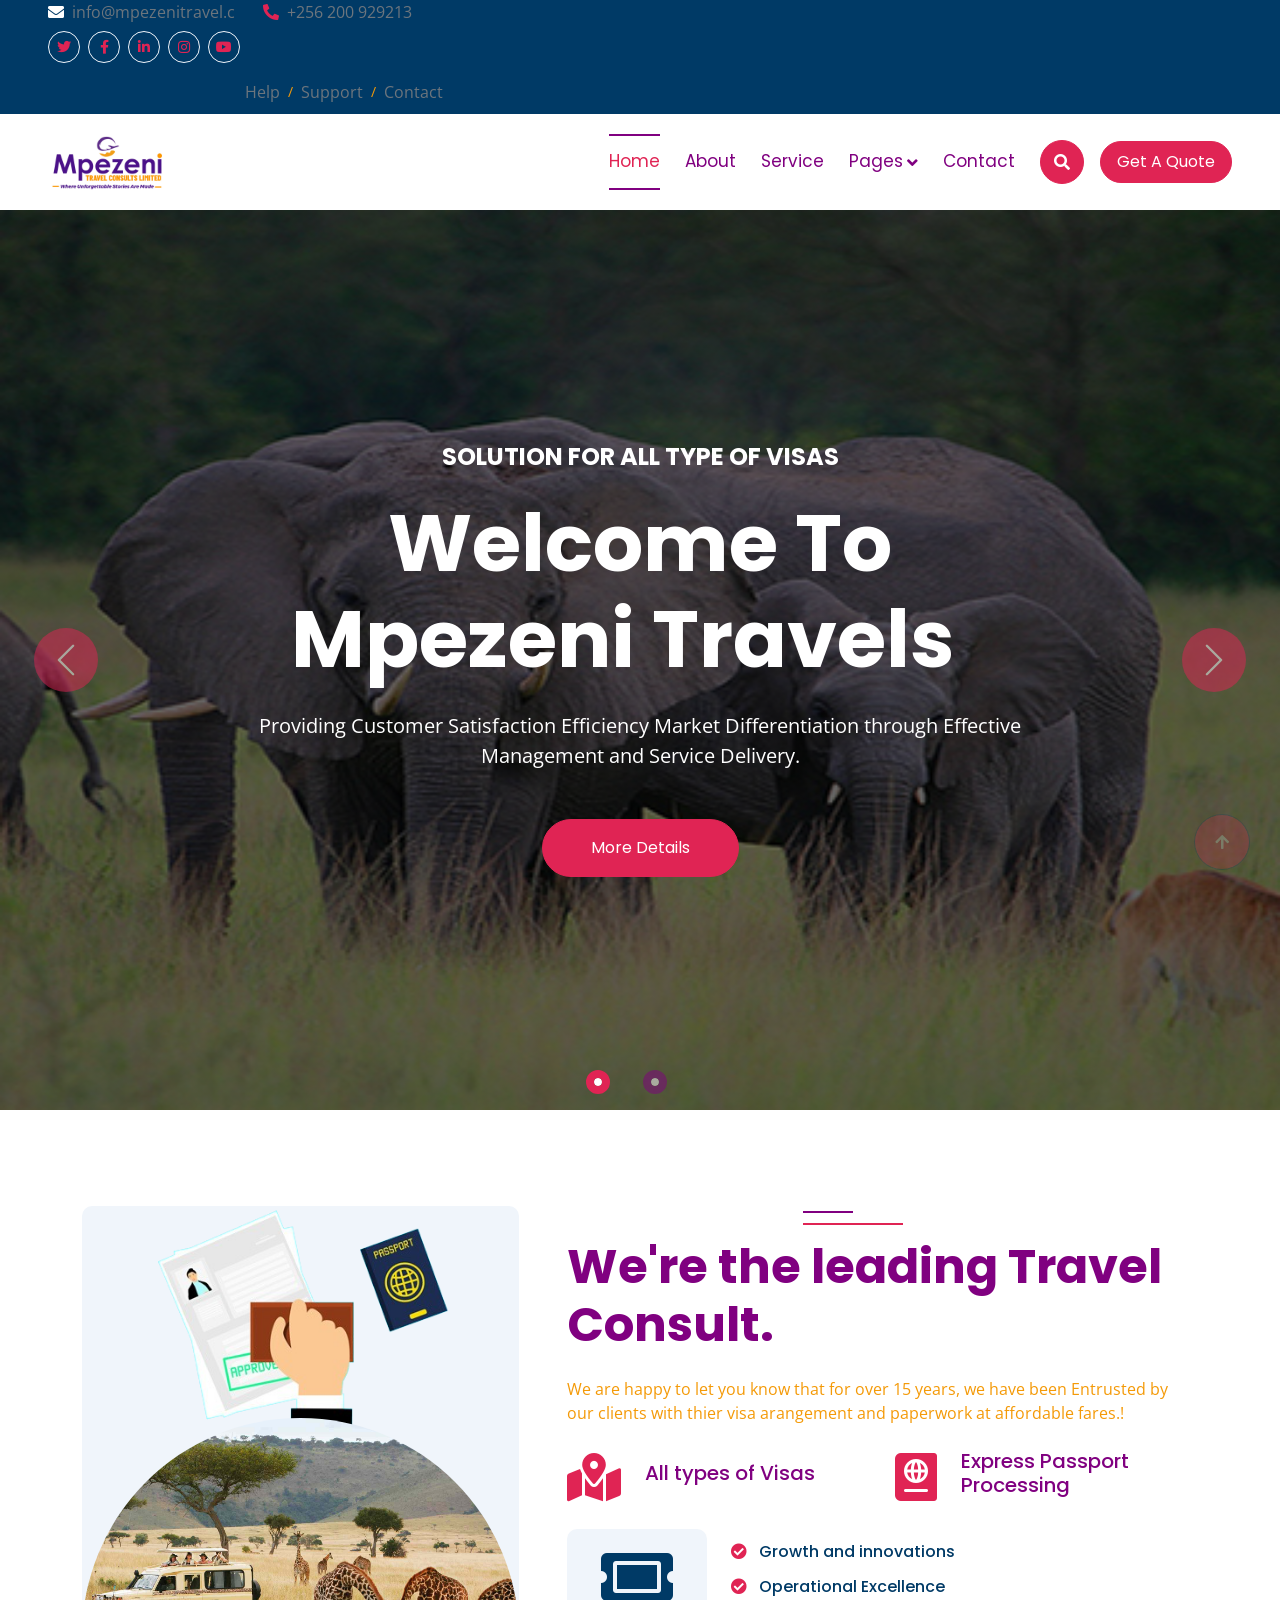
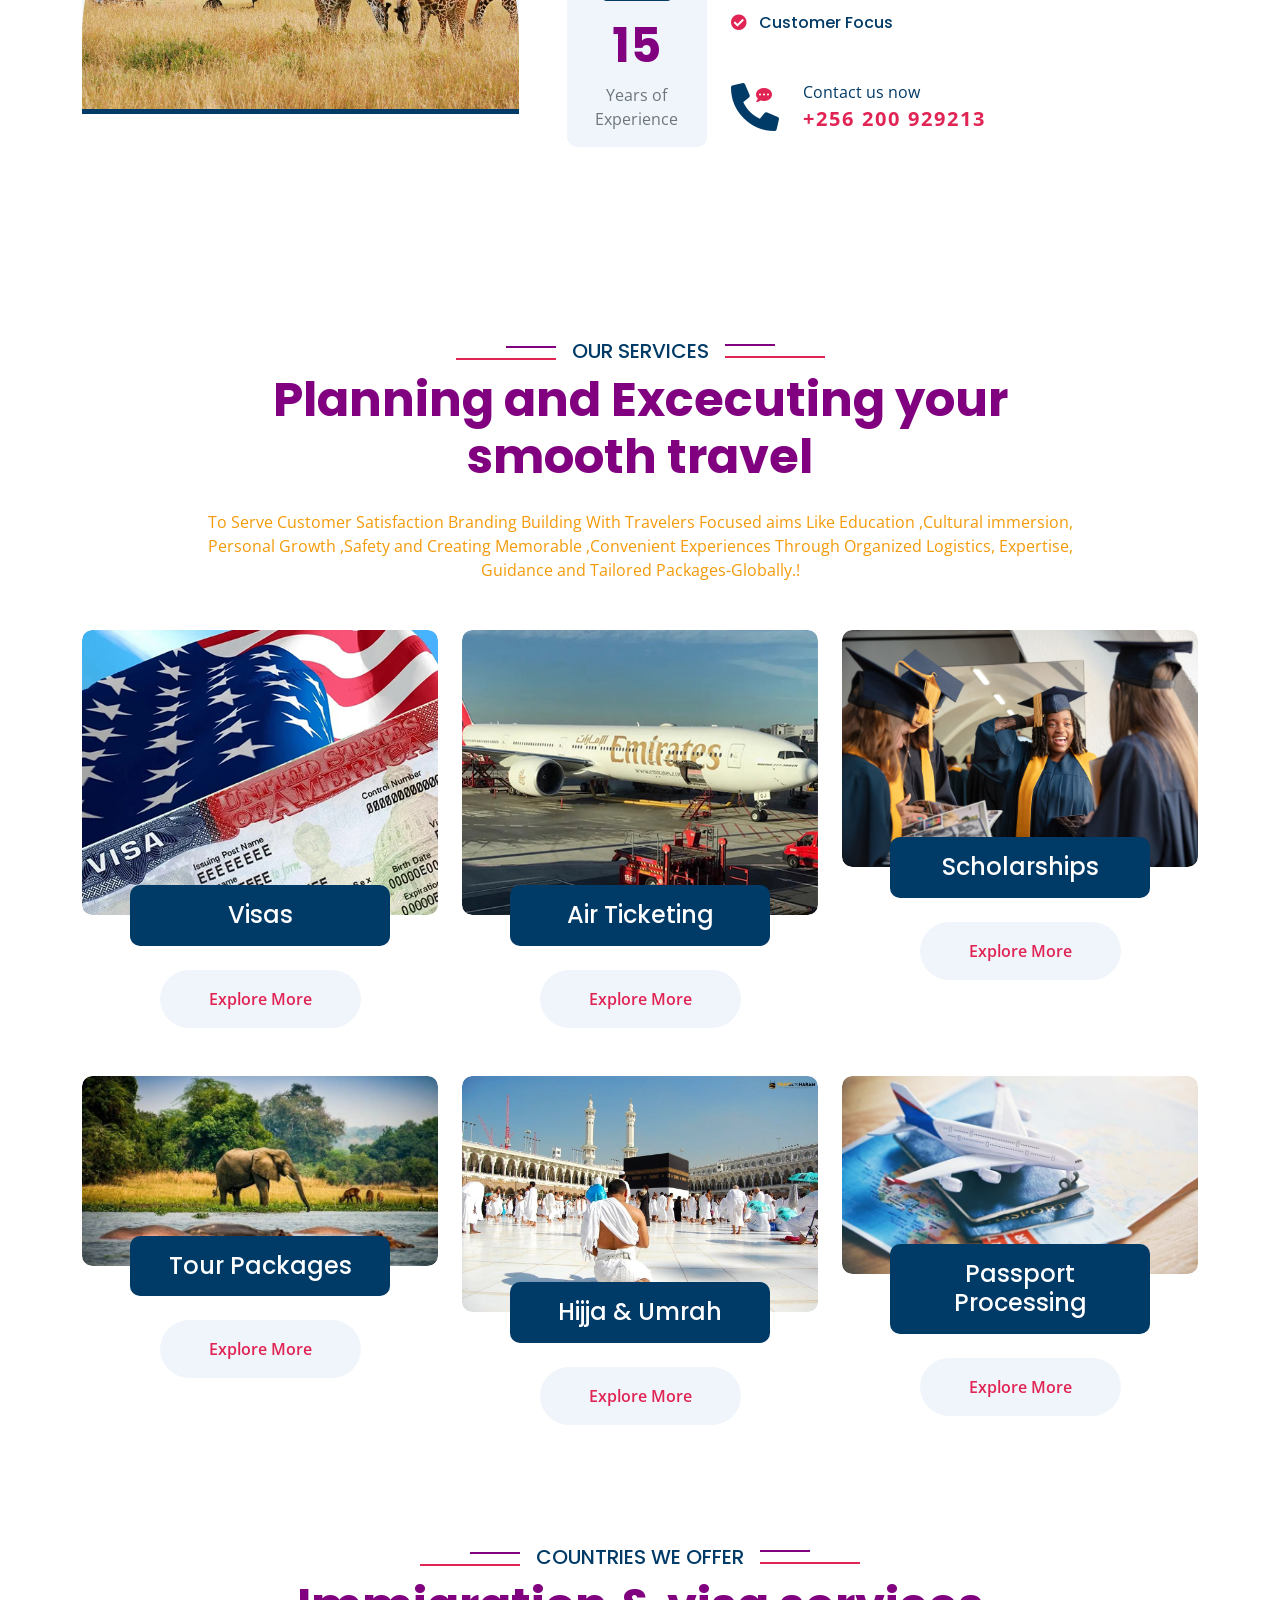
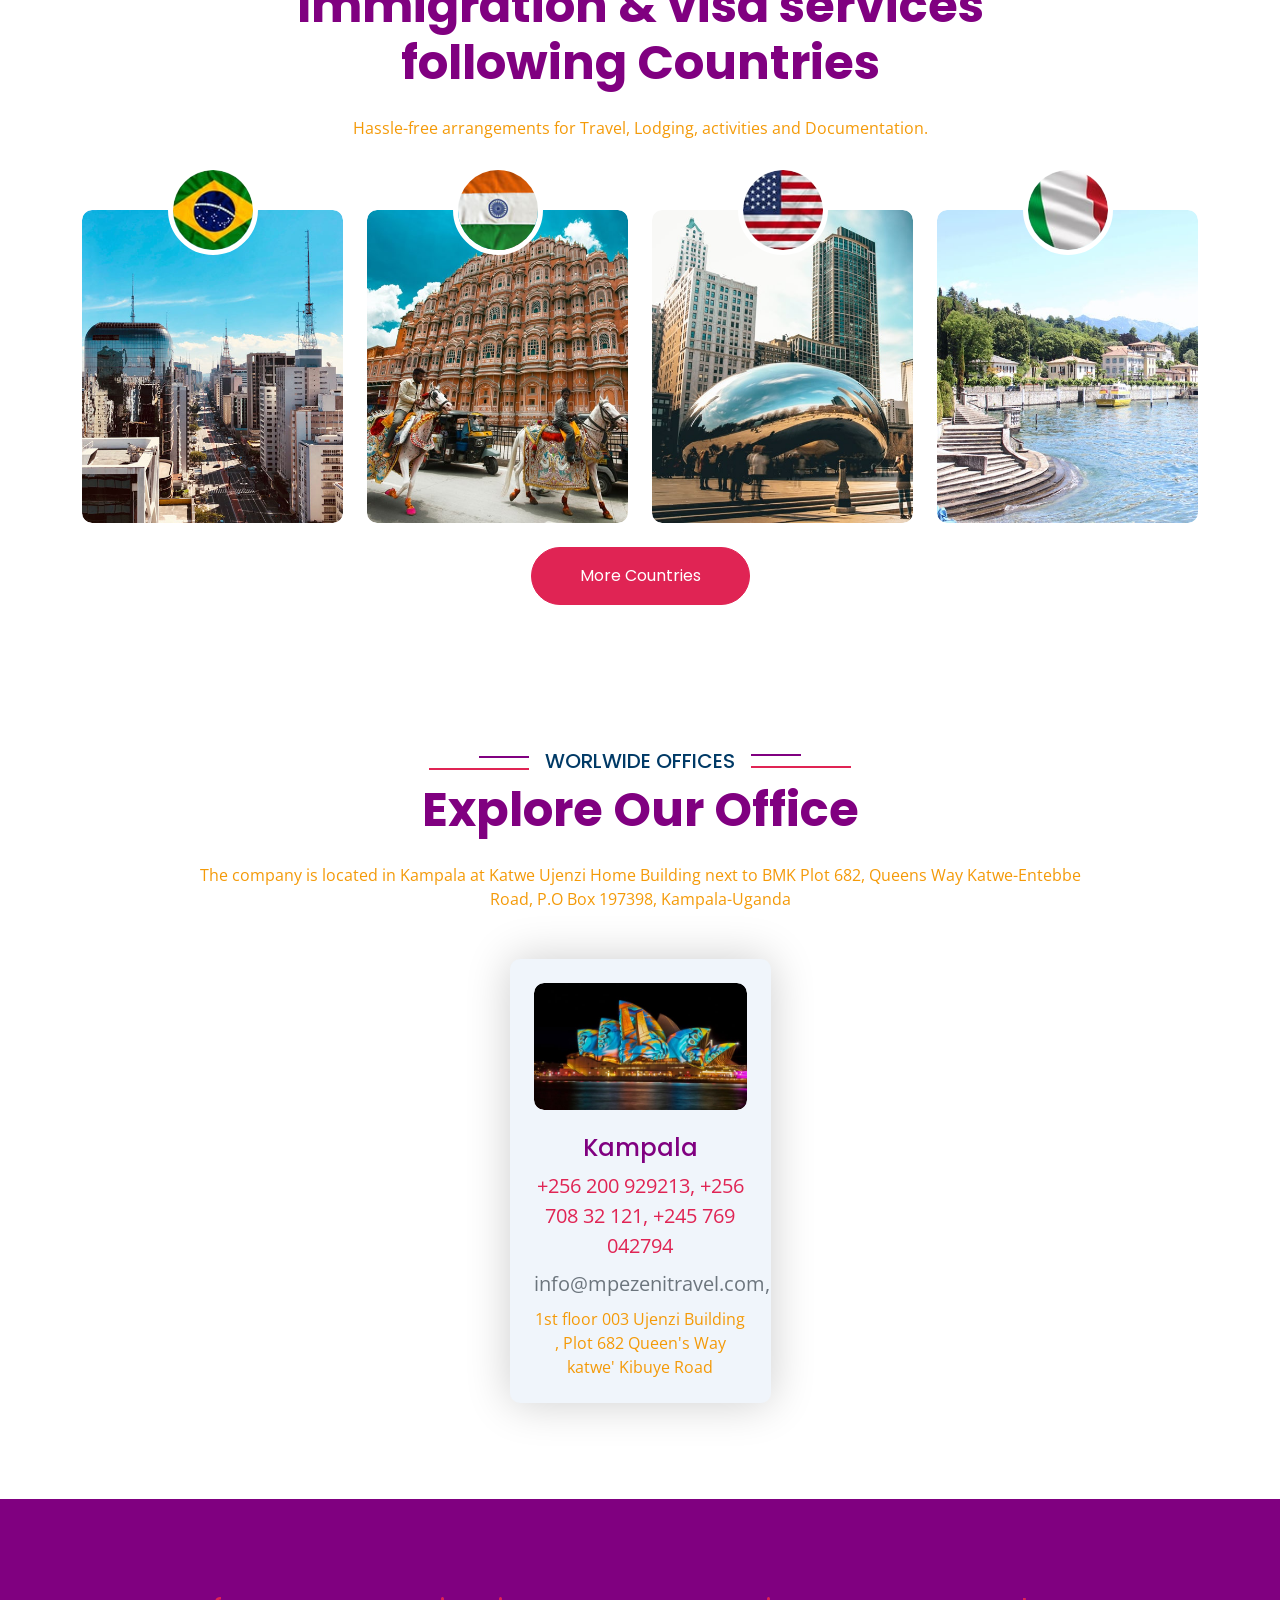
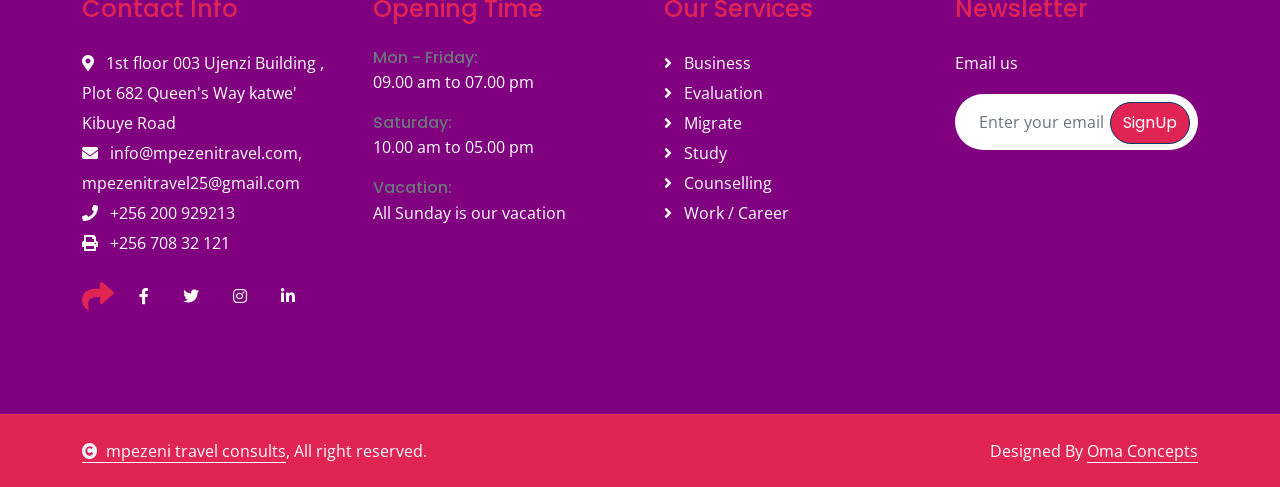
==== commit 89b88f29: "Update index.html" ====
--- a/index.html
+++ b/index.html
@@ -42,7 +42,7 @@
 
         <!-- Topbar Start -->
         <div class="container-fluid bg-primary px-5 d-none d-lg-block" >
-            <div class="row gx-0 align-items-center" style="background-color:purple;">
+            <div class="row gx-0 align-items-center"
                 <div class="col-lg-5 text-center text-lg-start mb-lg-0">
                     <div class="d-flex">
                         <a href="#" class="text-muted me-4"><i class="fas fa-envelope text-white me-2"></i>info@mpezenitravel.c&nbsp;</a>
@@ -594,4 +594,4 @@
     <script src="js/main.js"></script>
     </body>
 
-</html>+</html>
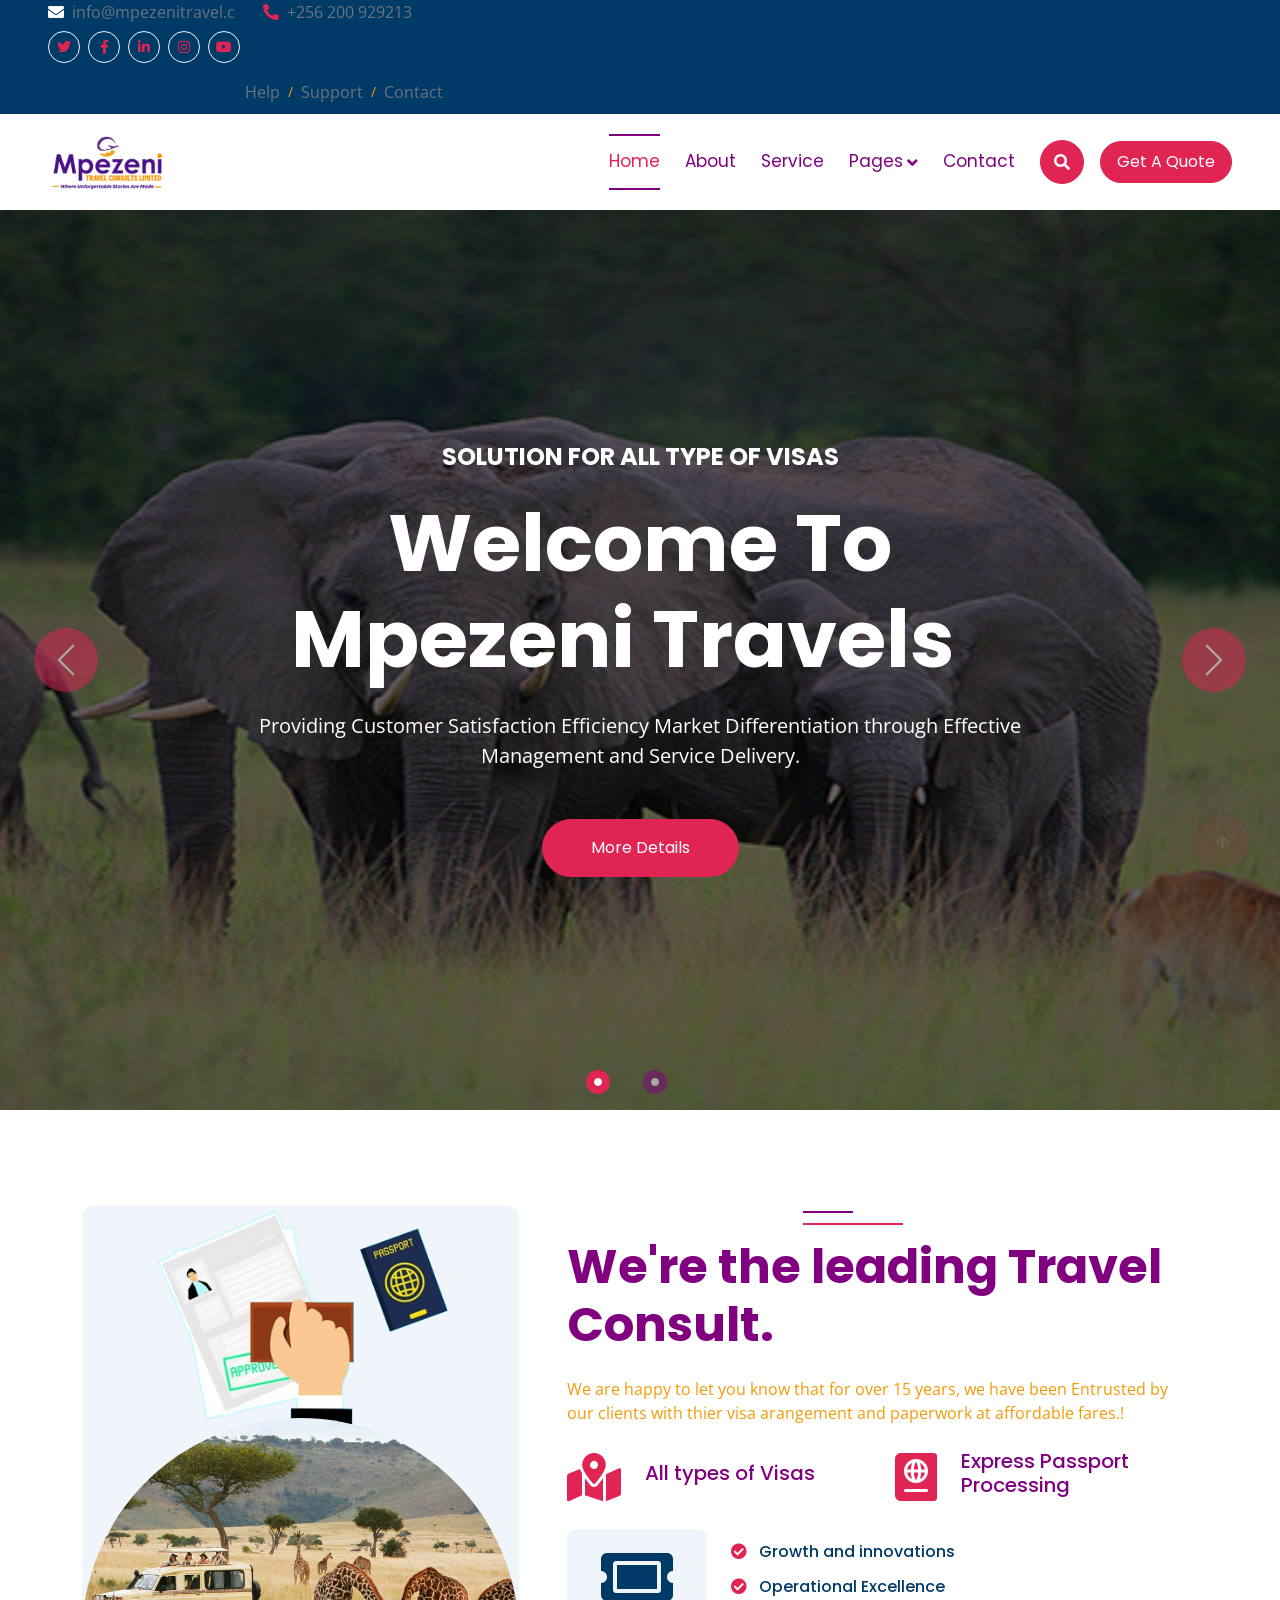
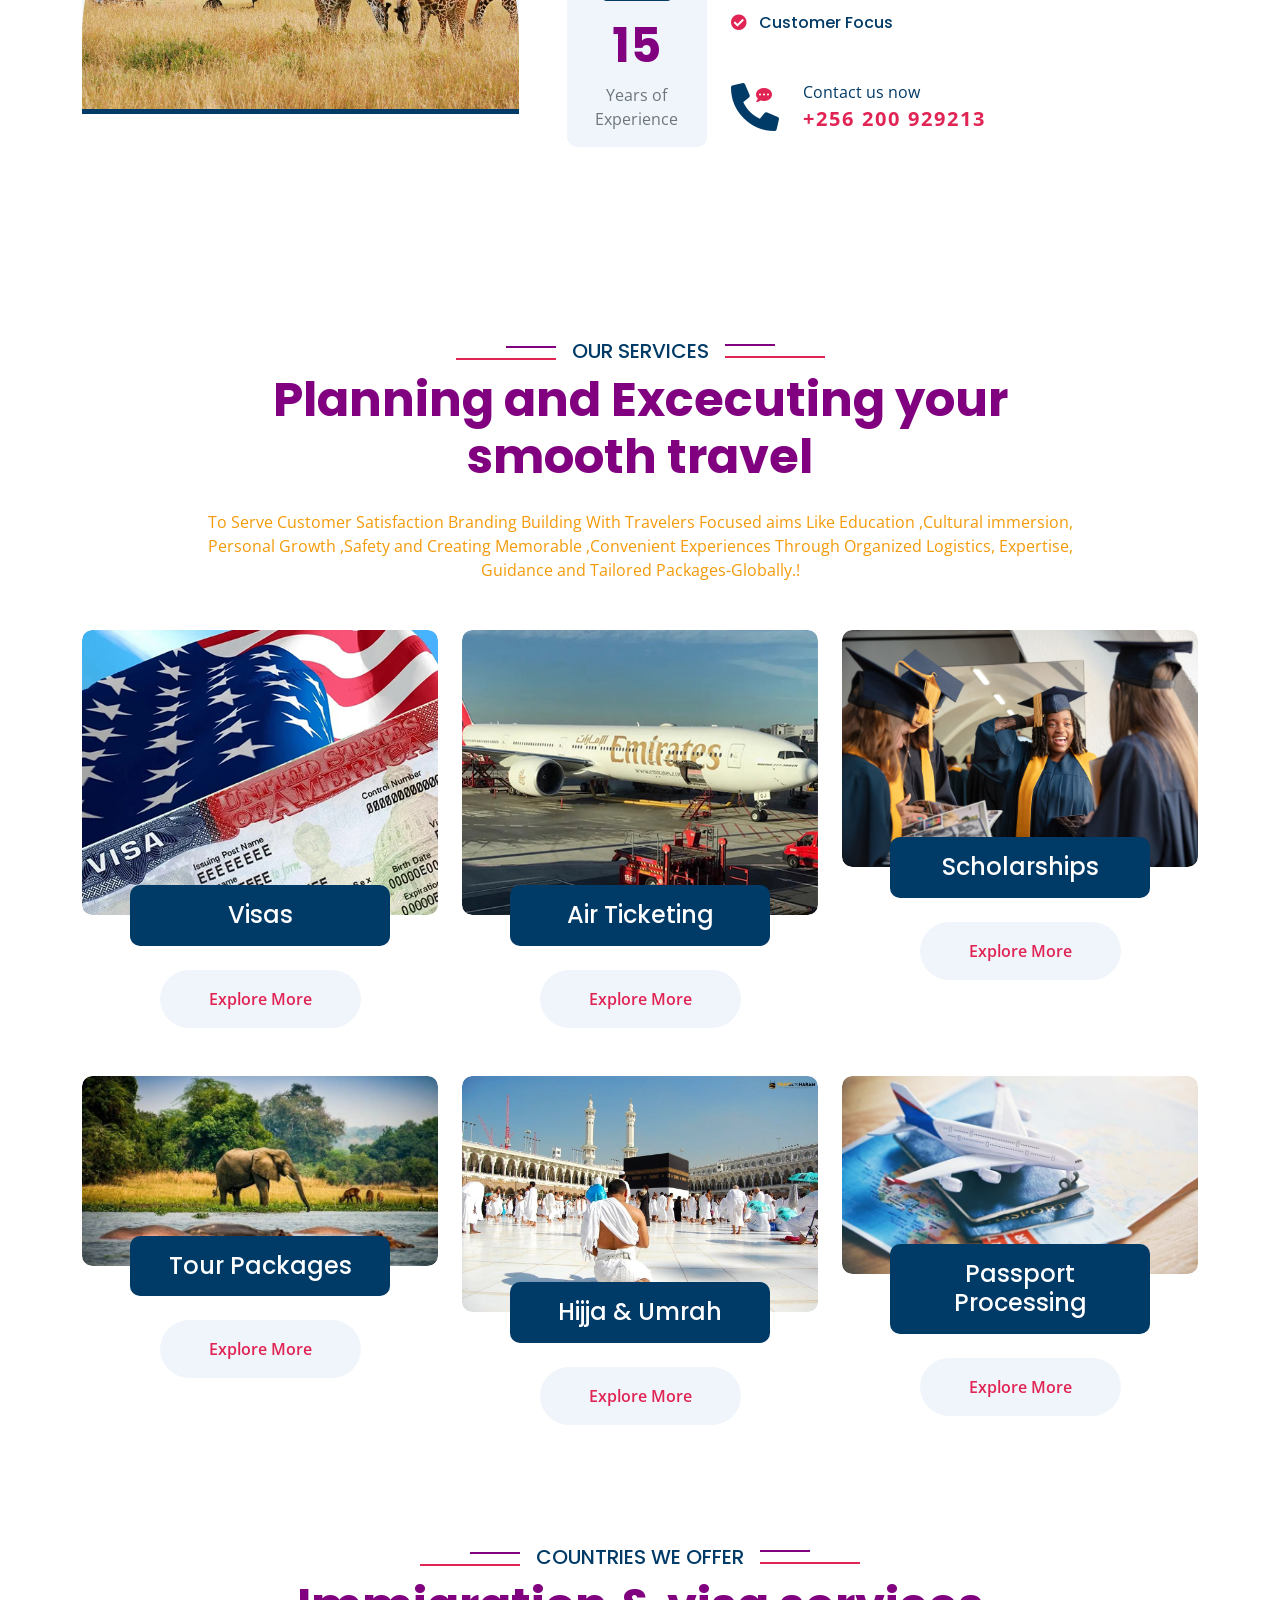
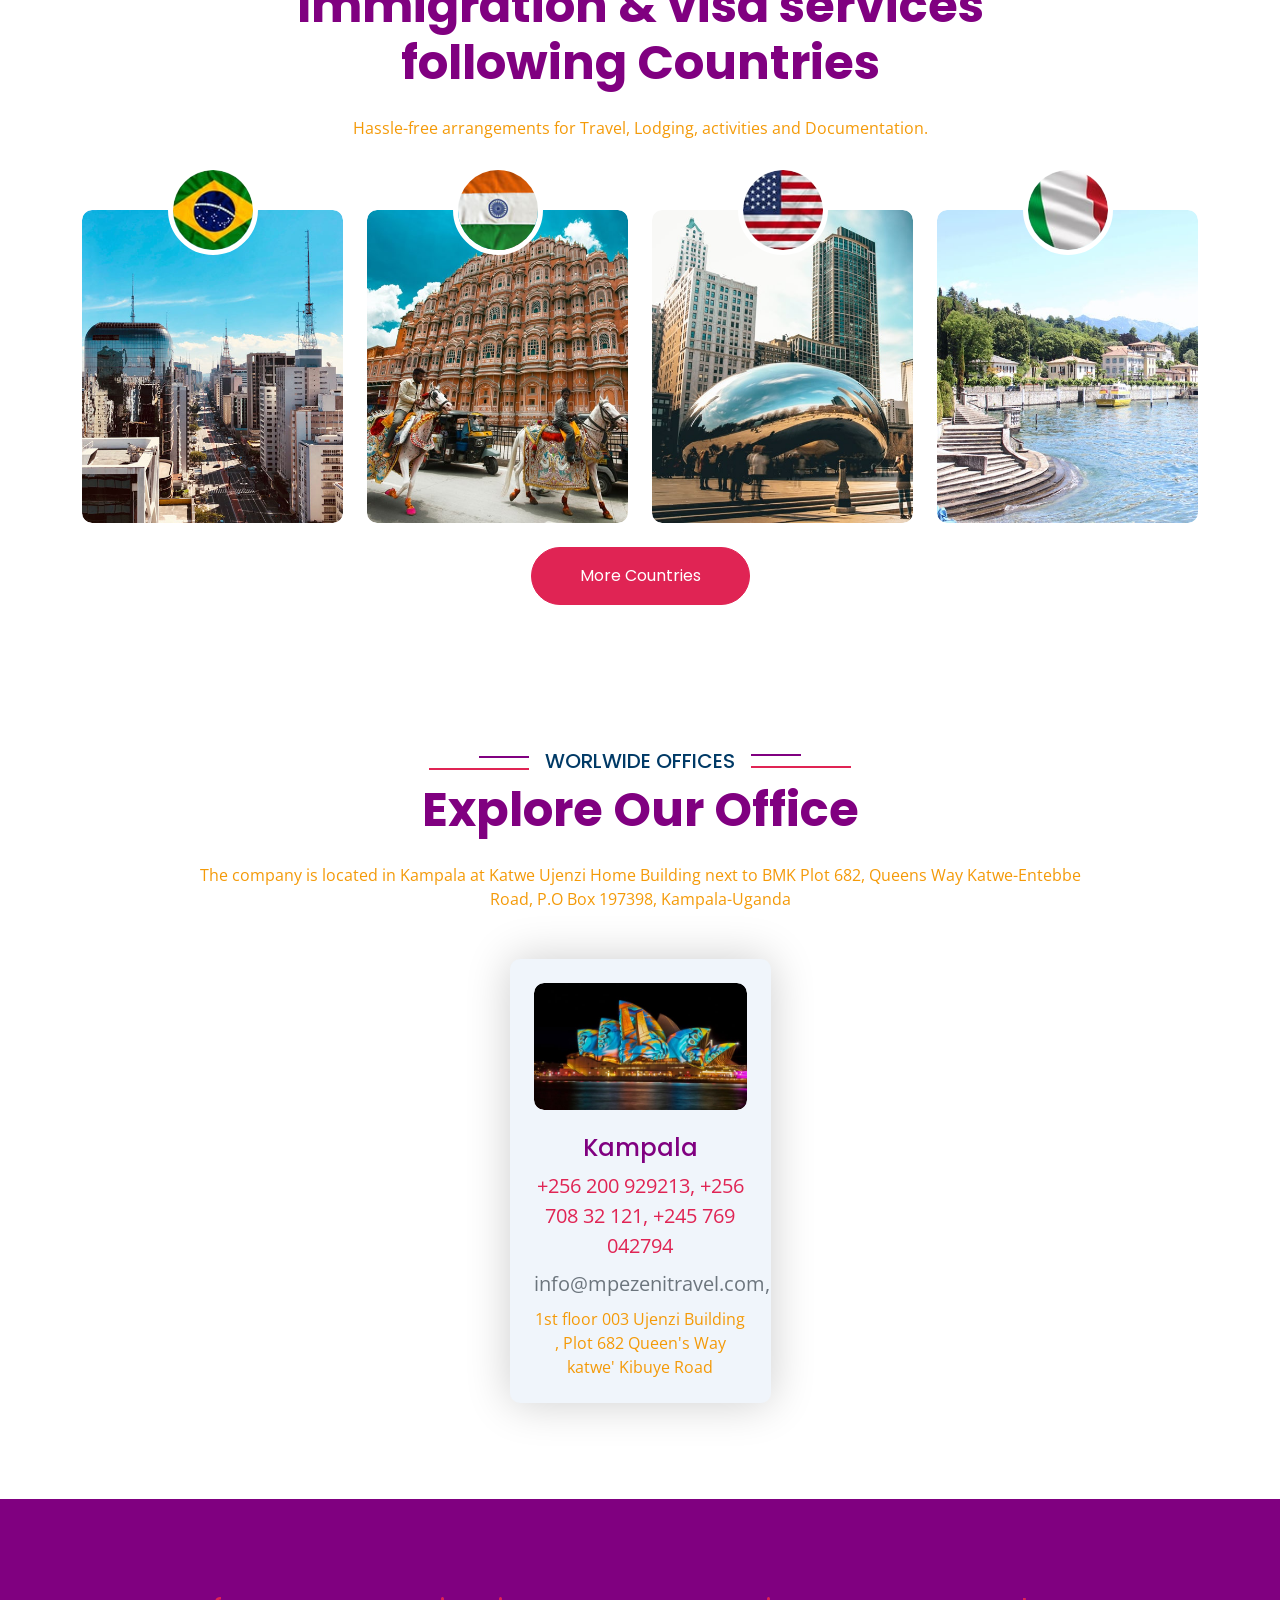
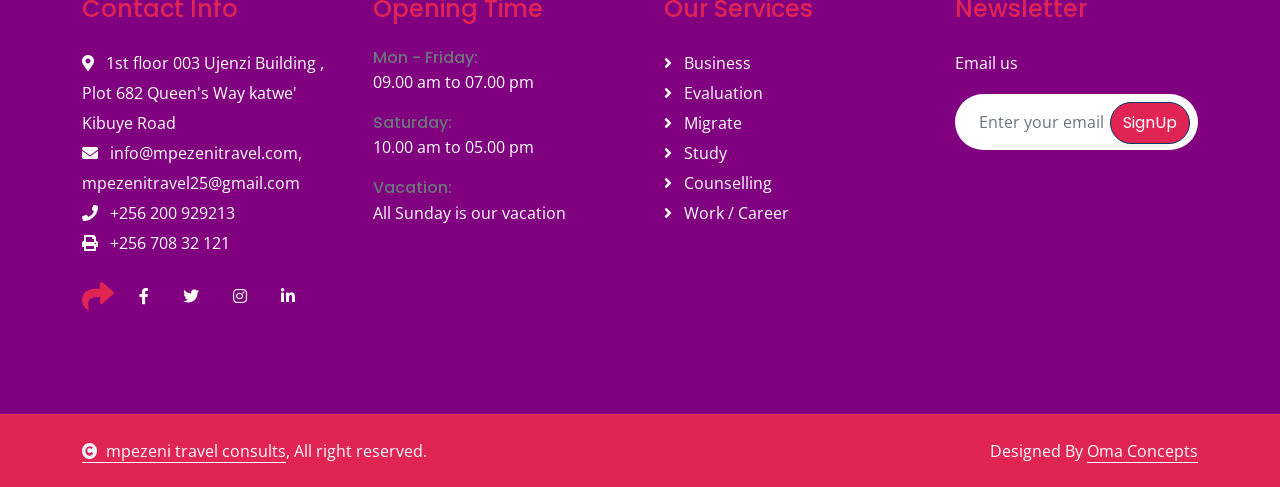
==== commit e899f9b6: "Add files via upload" ====
--- a/index.html
+++ b/index.html
@@ -594,4 +594,4 @@
     <script src="js/main.js"></script>
     </body>
 
-</html>
+</html>
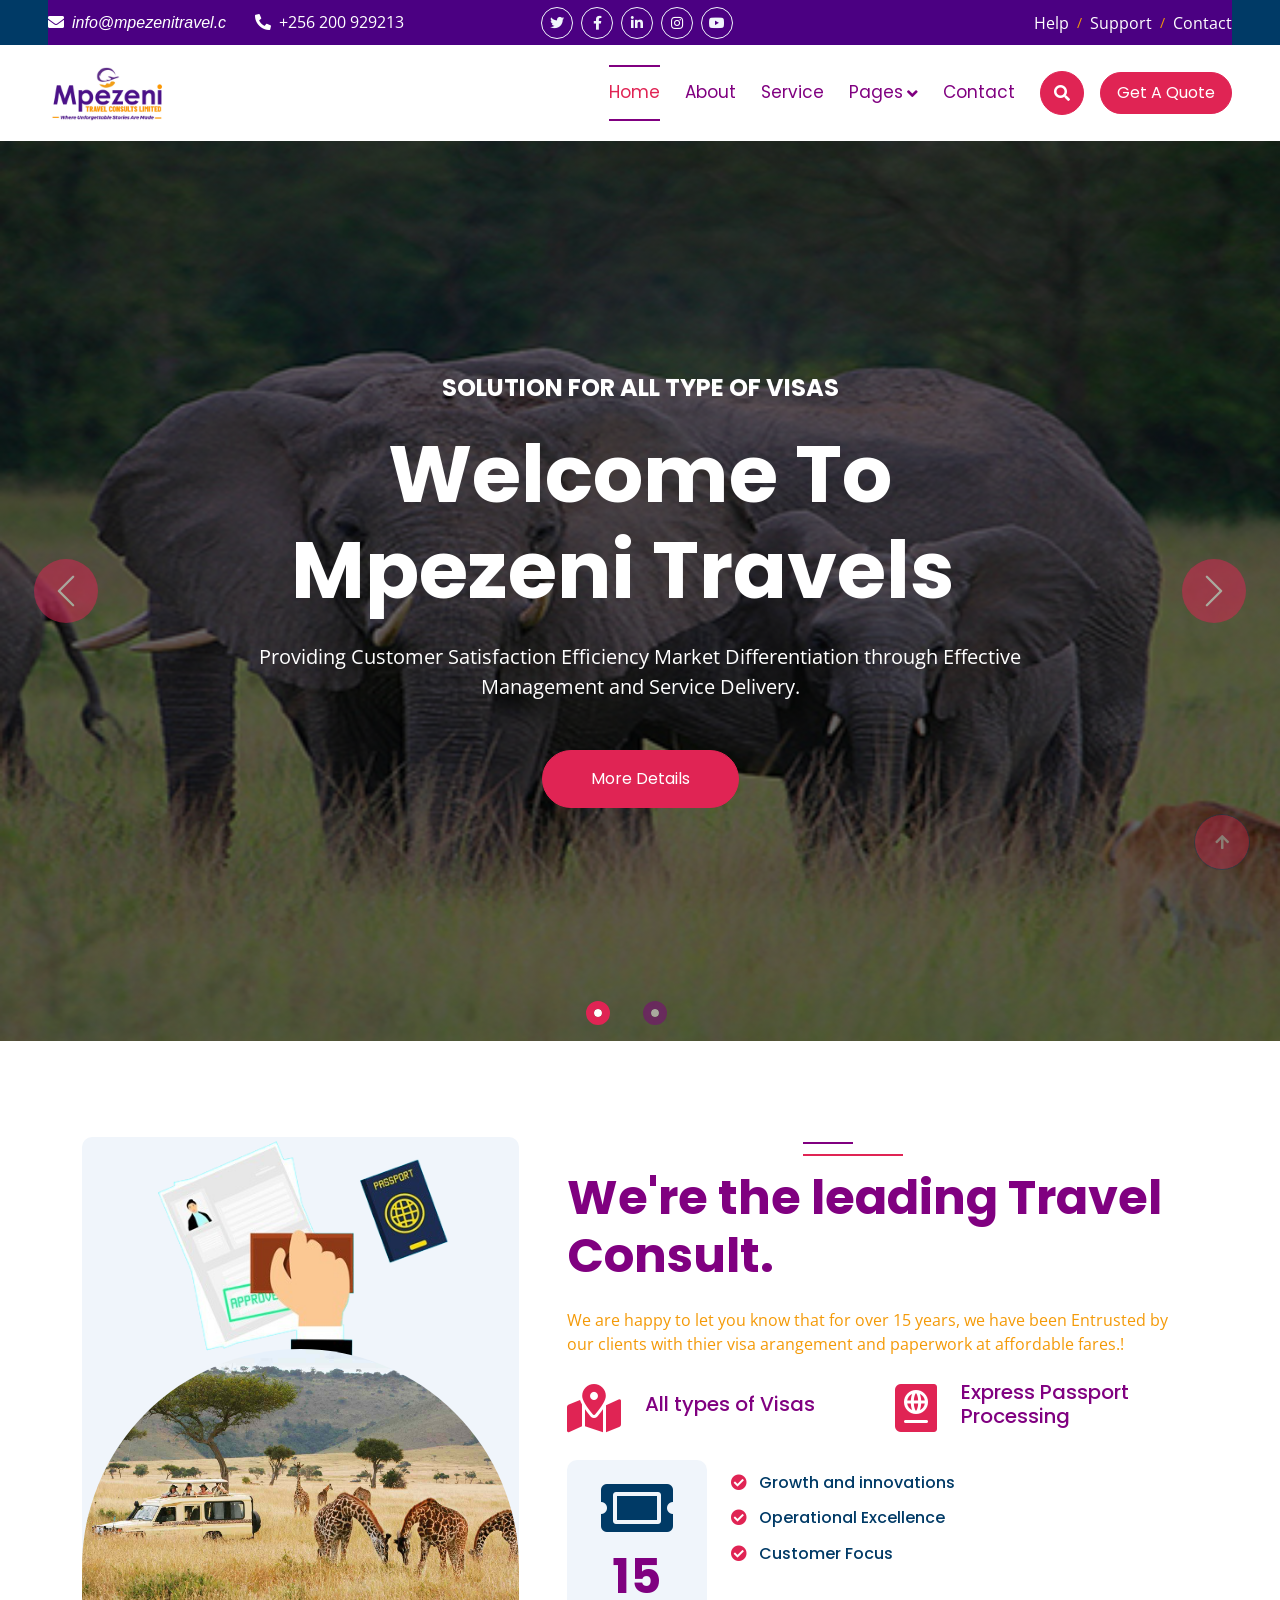
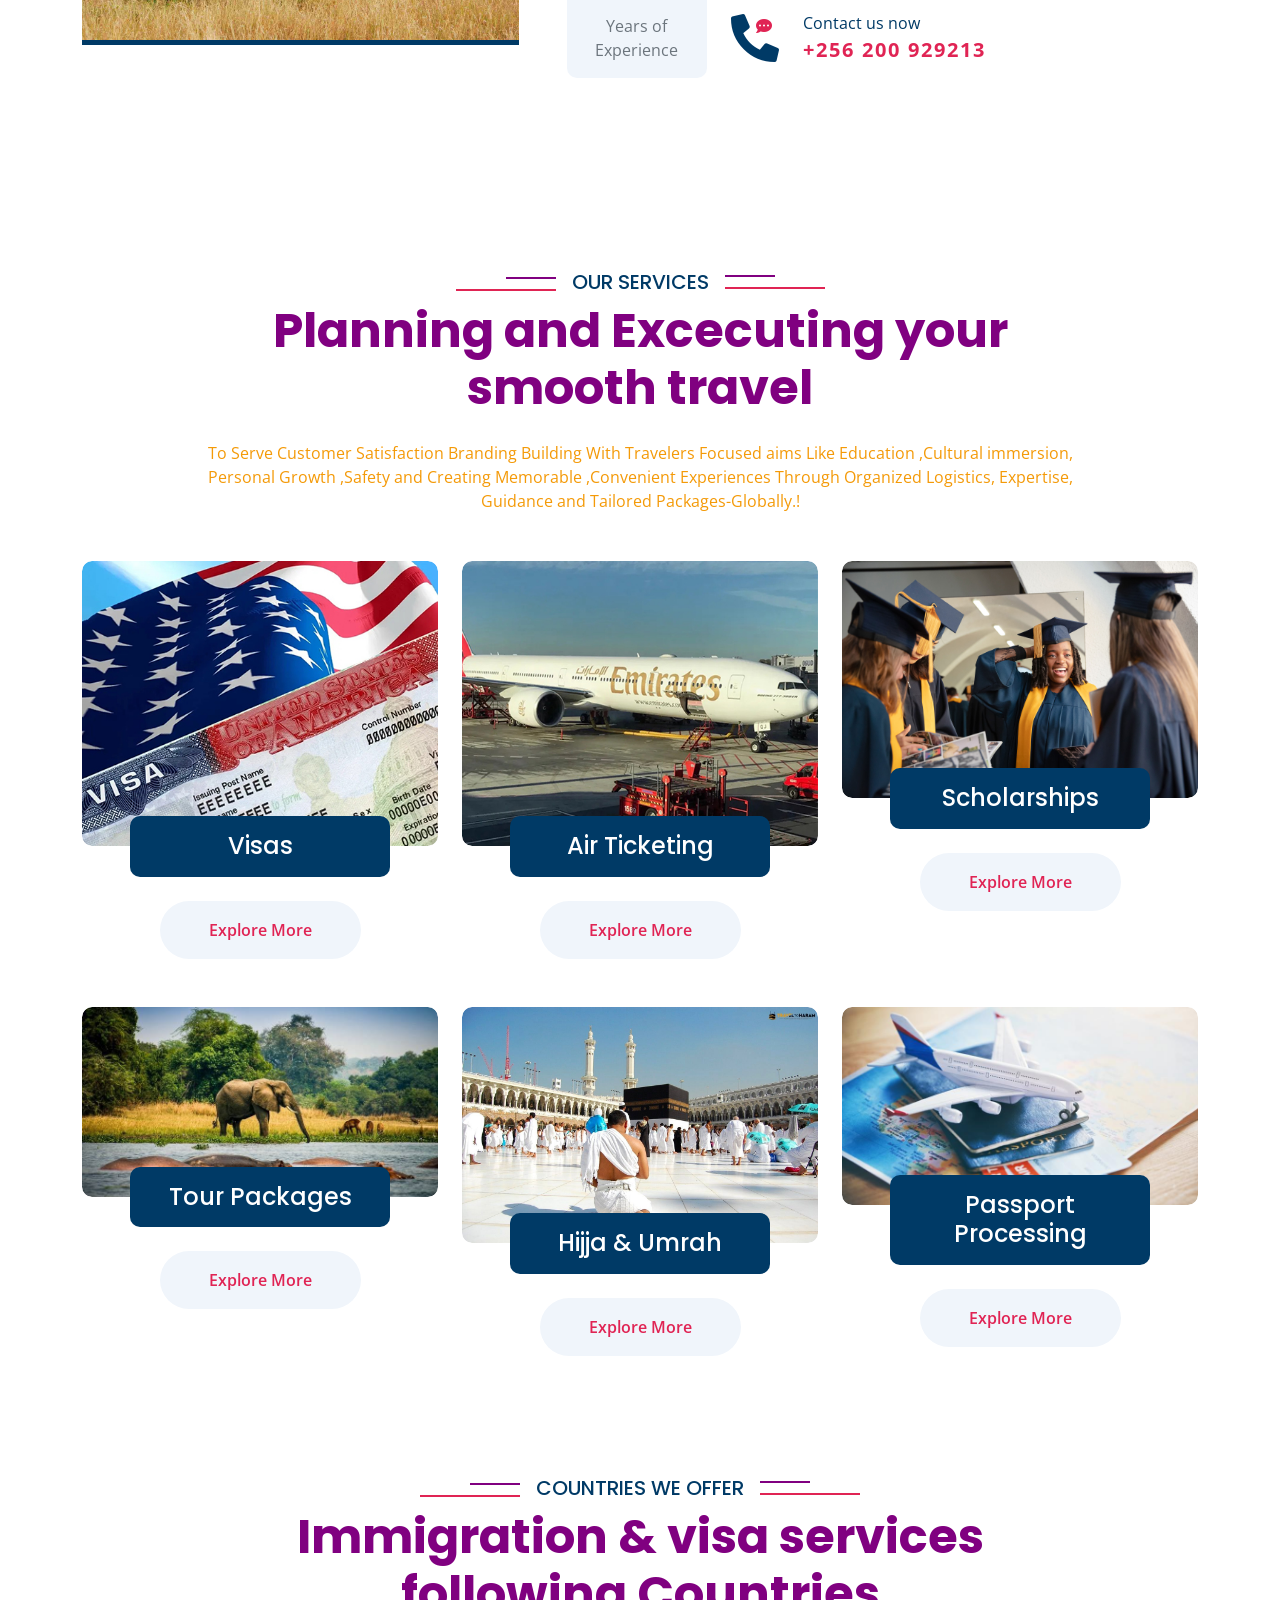
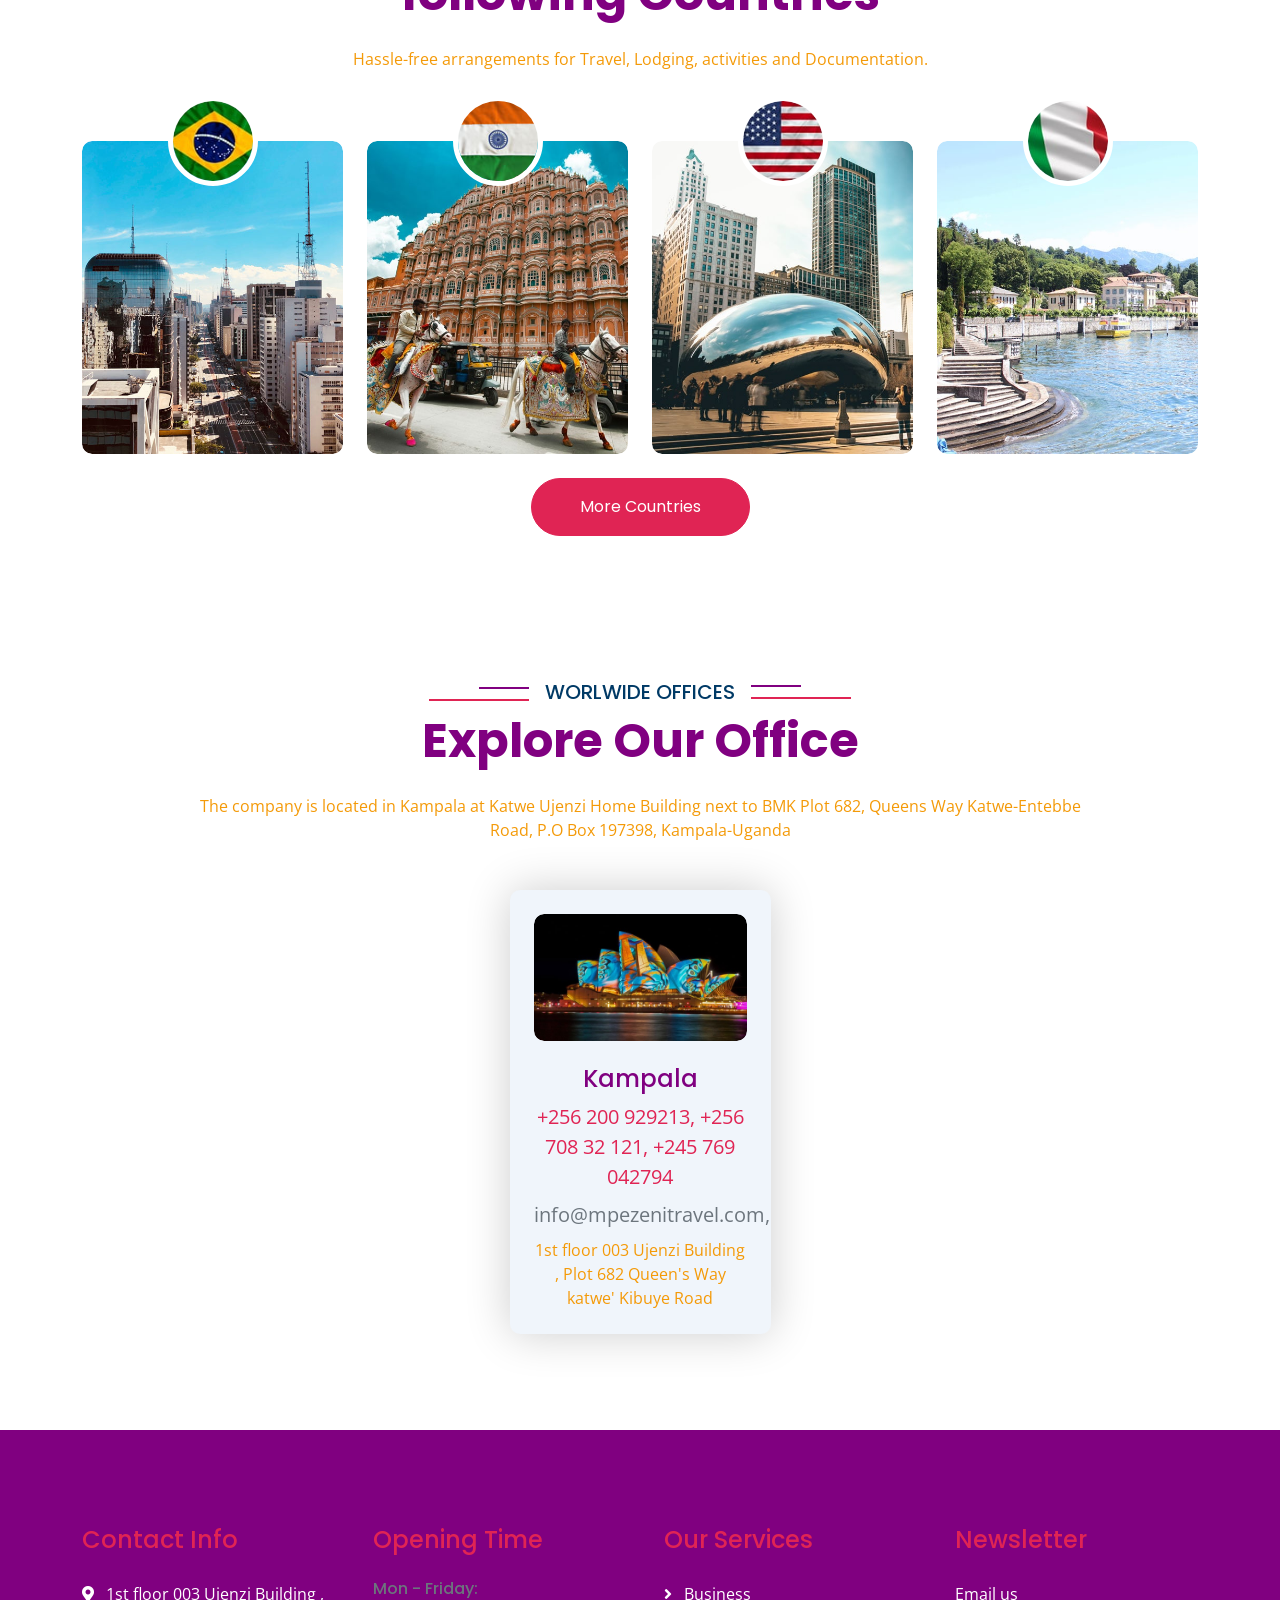
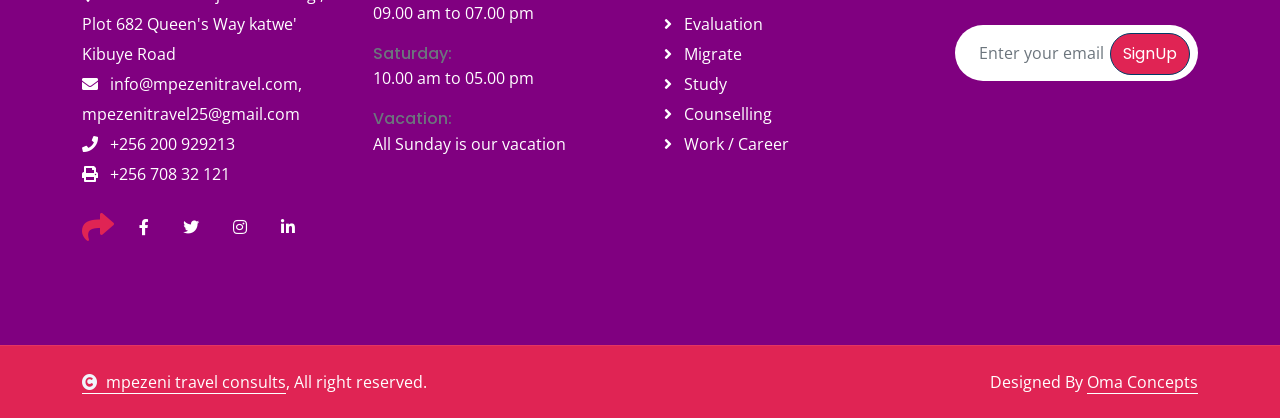
==== commit e405035a: "Add files via upload" ====
--- a/index.html
+++ b/index.html
@@ -41,28 +41,28 @@
 
 
         <!-- Topbar Start -->
-        <div class="container-fluid bg-primary px-5 d-none d-lg-block" >
-            <div class="row gx-0 align-items-center"
+        <div class="container-fluid px-5 d-none d-lg-block bg-primary">
+            <div class="row gx-0 align-items-center" style="background-color:indigo;">
                 <div class="col-lg-5 text-center text-lg-start mb-lg-0">
                     <div class="d-flex">
-                        <a href="#" class="text-muted me-4"><i class="fas fa-envelope text-white me-2"></i>info@mpezenitravel.c&nbsp;</a>
-                        <a href="#" class="text-muted me-0"><i class="fas fa-phone-alt text-secondary me-2"></i>+256 200 929213</a>
+                        <a href="#" class="me-4 text-white"><i class="fas fa-envelope text-white me-2"></i><em>info@mpezenitravel.c&nbsp;</em></a>
+                        <a href="#" class="text-white me-0"><i class="fas fa-phone-alt text-white me-2"></i>+256 200 929213</a>
                     </div>
                 </div>
                 <div class="col-lg-3 row-cols-1 text-center mb-2 mb-lg-0">
                     <div class="d-inline-flex align-items-center" style="height: 45px;">
-                        <a class="btn btn-sm btn-outline-light btn-square rounded-circle me-2" href=""><i class="fab fa-twitter fw-normal text-secondary"></i></a>
-                        <a class="btn btn-sm btn-outline-light btn-square rounded-circle me-2" href=""><i class="fab fa-facebook-f fw-normal text-secondary"></i></a>
-                        <a class="btn btn-sm btn-outline-light btn-square rounded-circle me-2" href=""><i class="fab fa-linkedin-in fw-normal text-secondary"></i></a>
-                        <a class="btn btn-sm btn-outline-light btn-square rounded-circle me-2" href=""><i class="fab fa-instagram fw-normal text-secondary"></i></a>
-                        <a class="btn btn-sm btn-outline-light btn-square rounded-circle" href=""><i class="fab fa-youtube fw-normal text-secondary"></i></a>
+                        <a class="btn btn-sm btn-outline-light btn-square rounded-circle me-2" href=""><i class="fab fa-twitter fw-normal"></i></a>
+                        <a class="btn btn-sm btn-outline-light btn-square rounded-circle me-2" href=""><i class="fab fa-facebook-f fw-normal"></i></a>
+                        <a class="btn btn-sm btn-outline-light btn-square rounded-circle me-2" href=""><i class="fab fa-linkedin-in fw-normal"></i></a>
+                        <a class="btn btn-sm btn-outline-light btn-square rounded-circle me-2" href=""><i class="fab fa-instagram fw-normal text-white"></i></a>
+                        <a class="btn btn-sm btn-outline-light btn-square rounded-circle" href=""><i class="fab fa-youtube fw-normal"></i></a>
                     </div>
                 </div>
                 <div class="col-lg-4 text-center text-lg-end">
                     <div class="d-inline-flex align-items-center" style="height: 45px;">
-                        <a href="#" class="text-muted me-2"> Help</a><small> / </small>
-                        <a href="#" class="text-muted mx-2"> Support</a><small> / </small>
-                        <a href="#" class="text-muted ms-2"> Contact</a>
+                        <a href="#" class="text-white me-2"> Help</a><small> / </small>
+                        <a href="#" class="text-white mx-2"> Support</a><small> / </small>
+                        <a href="#" class="ms-2 text-white"> Contact</a>
                     </div>
                 </div>
             </div>
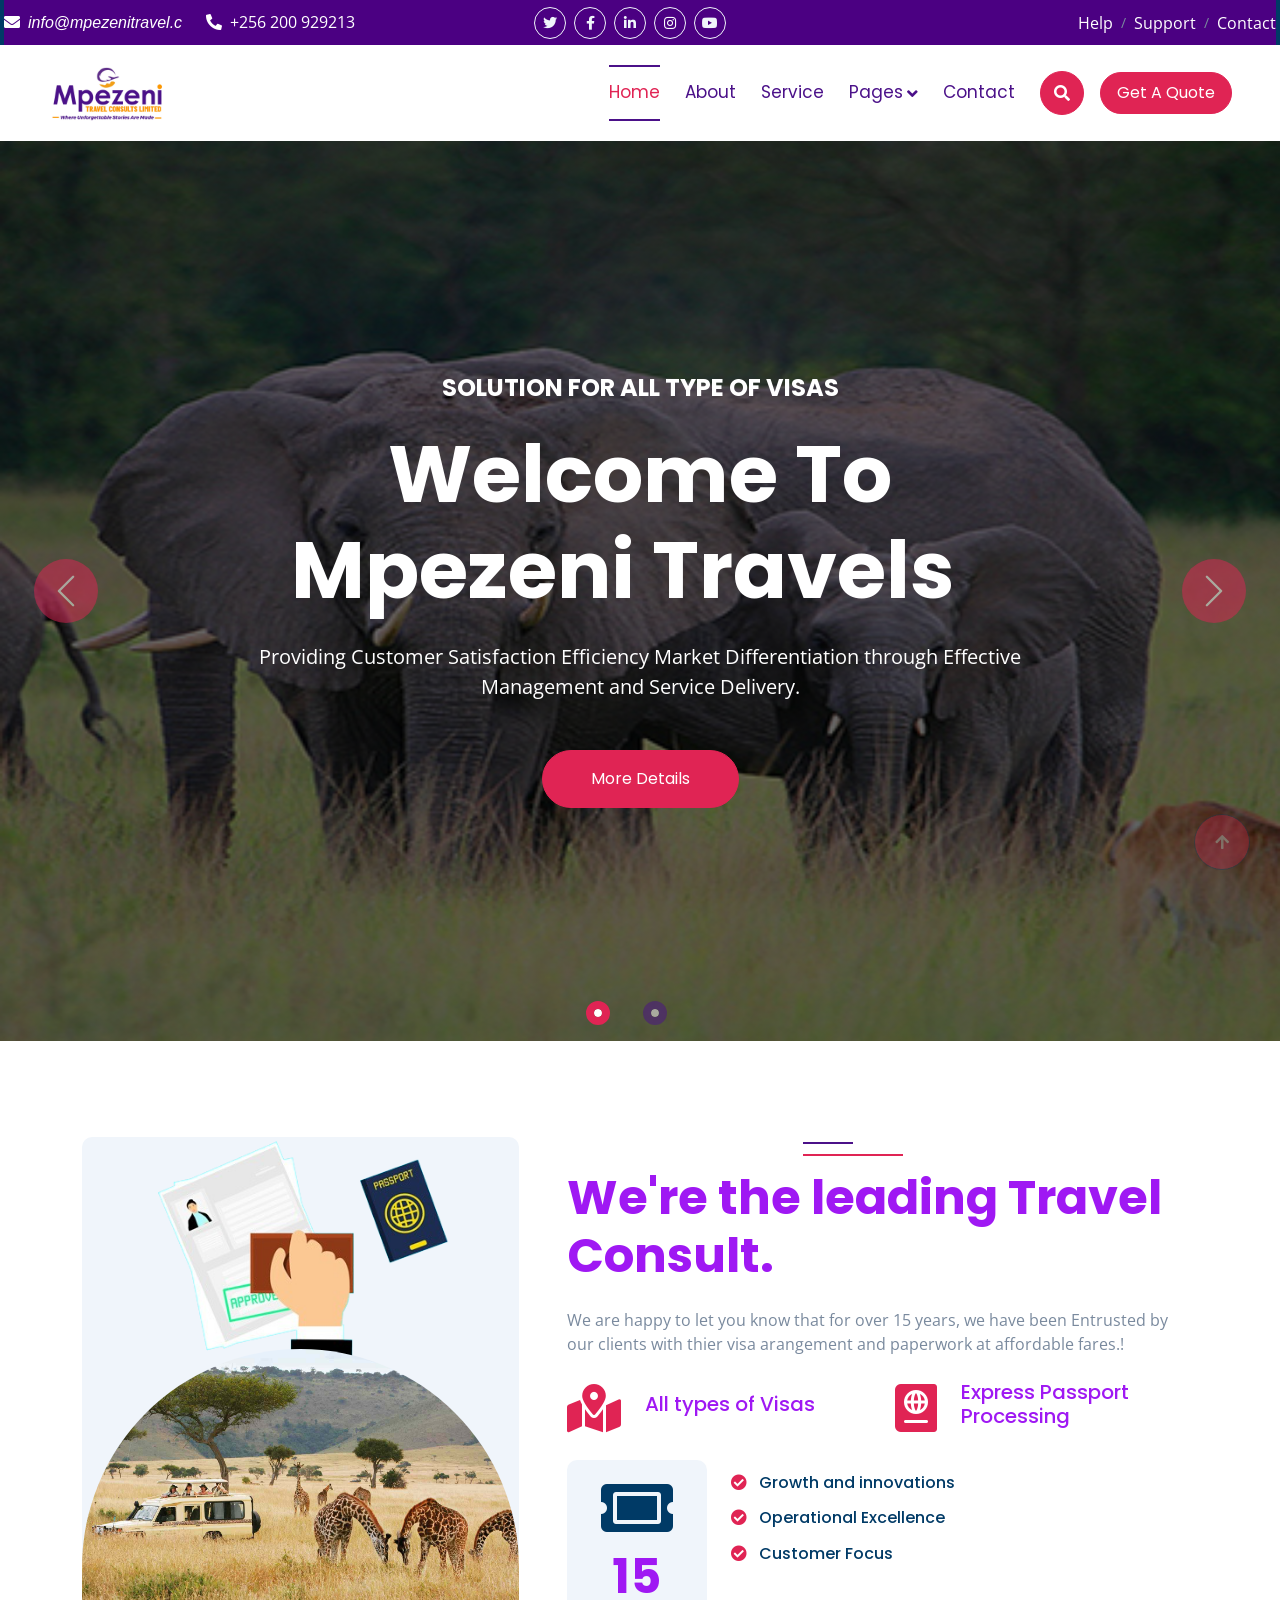
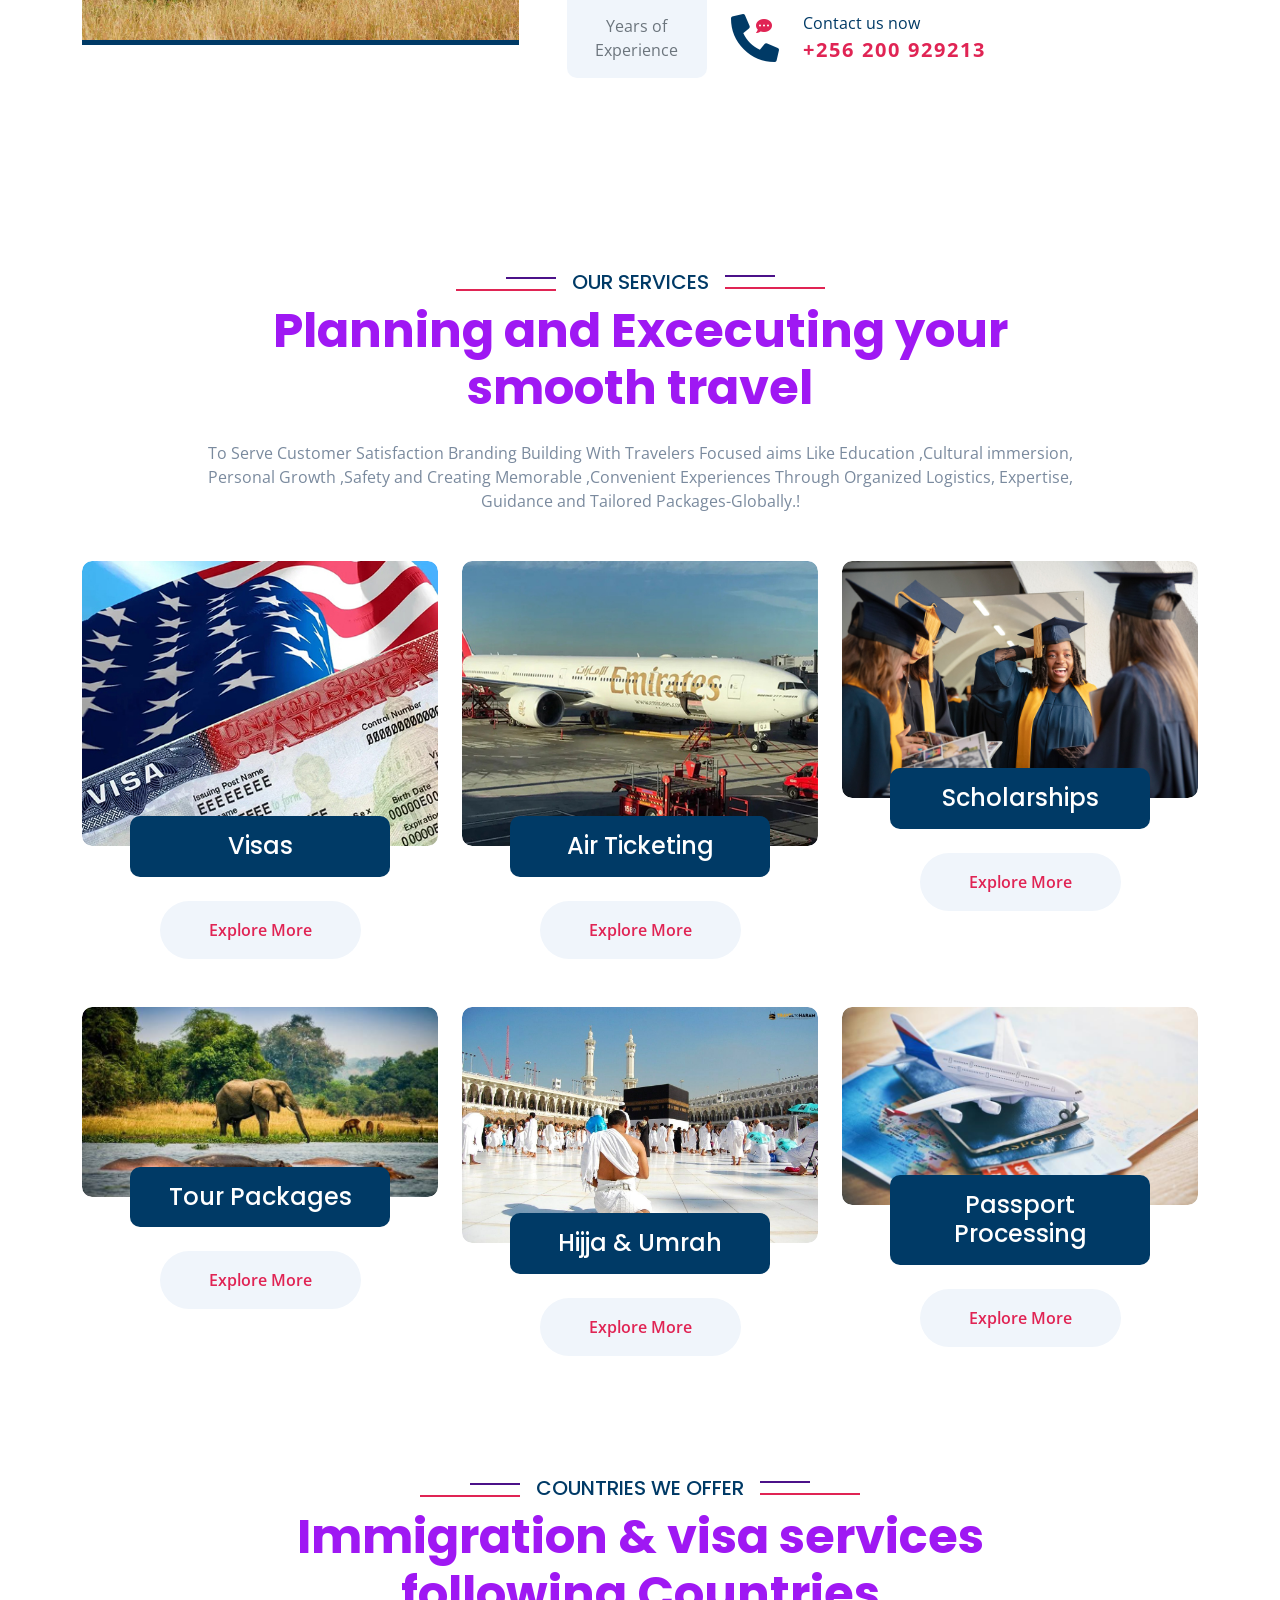
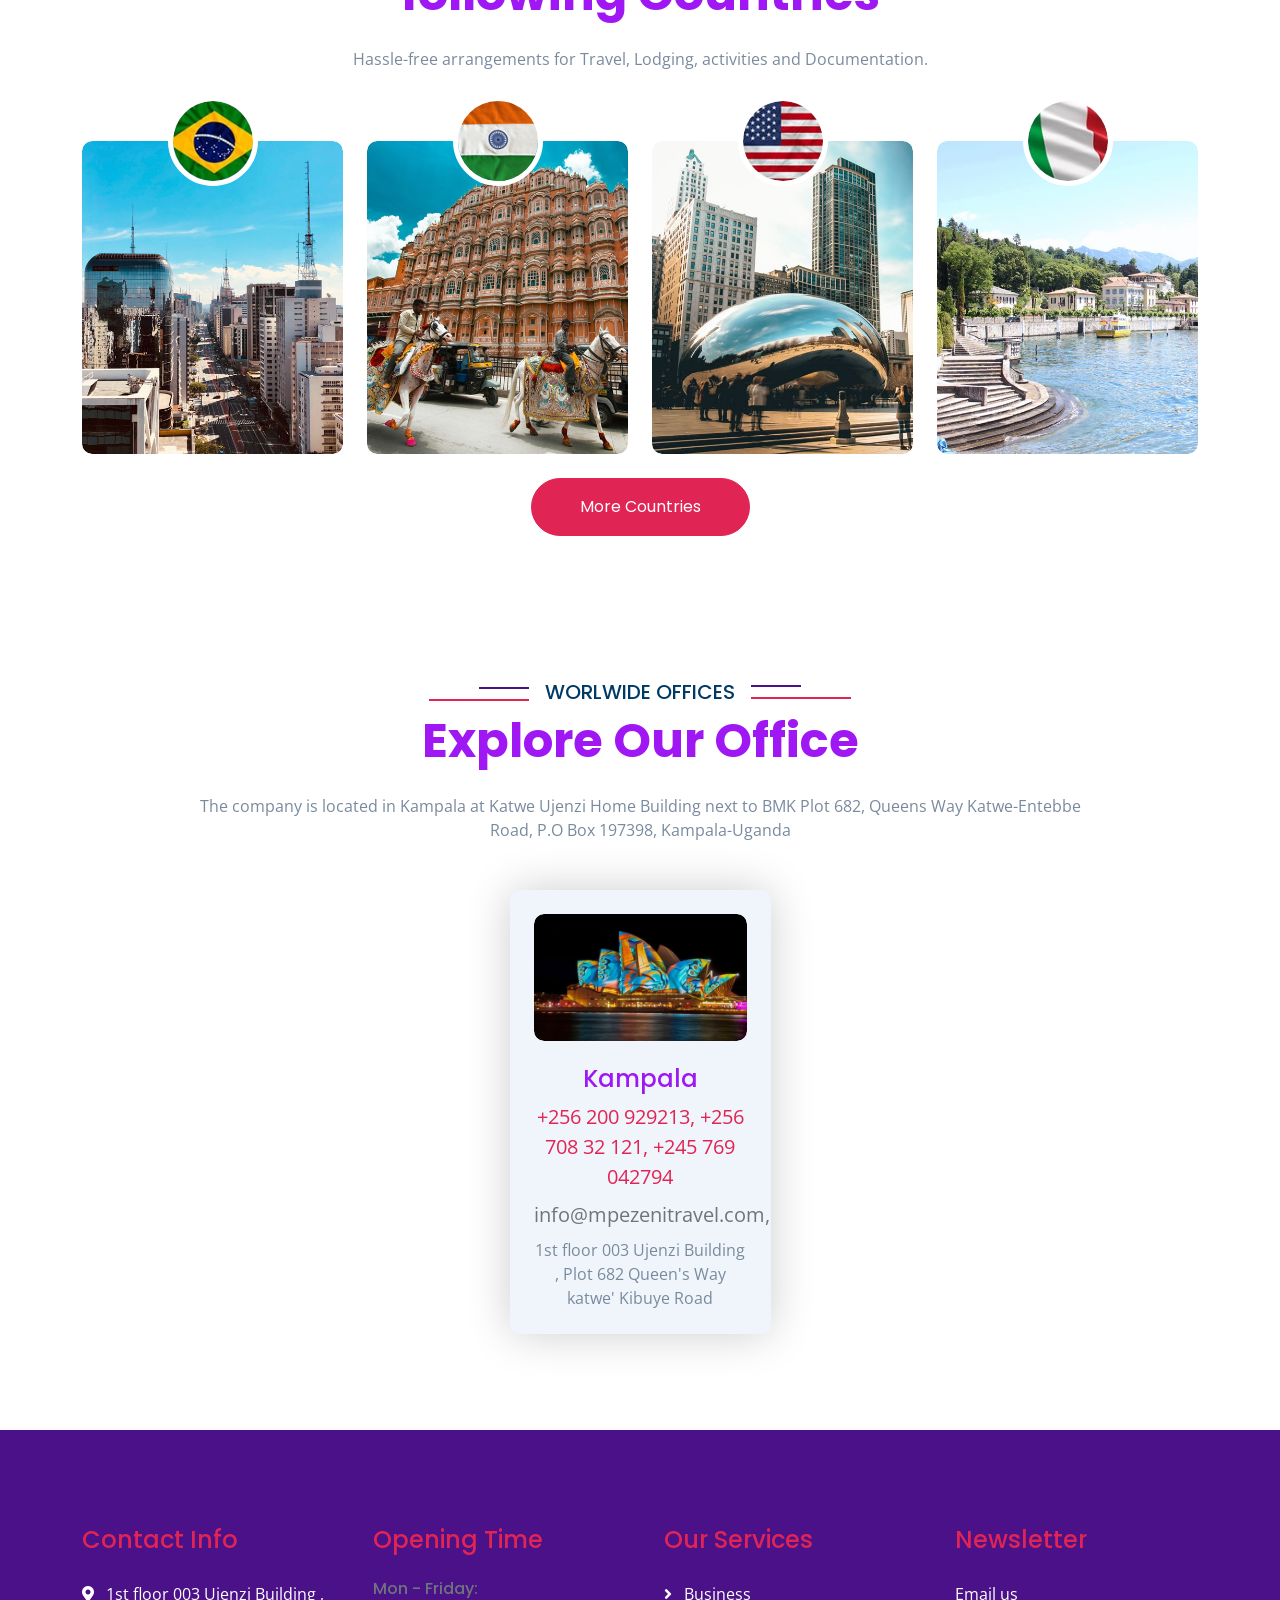
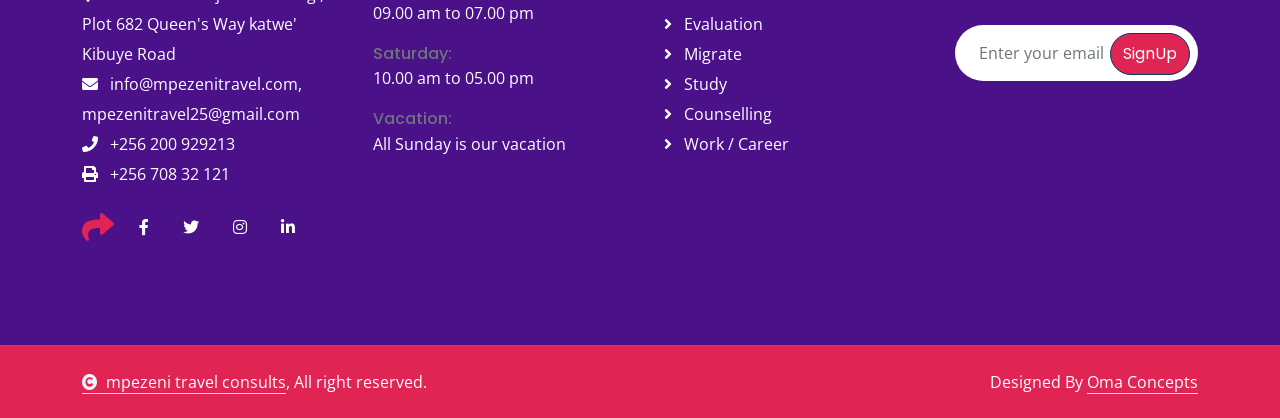
==== commit dcdea3c3: "Add files via upload" ====
--- a/index.html
+++ b/index.html
@@ -32,7 +32,7 @@
     <body>
 
         <!-- Spinner Start -->
-        <div id="spinner" class="show bg-white position-fixed translate-middle w-100 vh-100 top-50 start-50 d-flex align-items-center justify-content-center">
+    <div id="spinner" class="show bg-white position-fixed translate-middle w-100 vh-100 top-50 start-50 d-flex align-items-center justify-content-center">
             <div class="spinner-border text-secondary" style="width: 3rem; height: 3rem;" role="status">
                 <span class="sr-only">Loading...</span>
             </div>
@@ -41,11 +41,11 @@
 
 
         <!-- Topbar Start -->
-        <div class="container-fluid px-5 d-none d-lg-block bg-primary">
-            <div class="row gx-0 align-items-center" style="background-color:indigo;">
+        <div class="container-fluid px-lg-1 d-none d-lg-block bg-primary">
+          <div class="row gx-0 align-items-center" style="background-color:indigo;">
                 <div class="col-lg-5 text-center text-lg-start mb-lg-0">
                     <div class="d-flex">
-                        <a href="#" class="me-4 text-white"><i class="fas fa-envelope text-white me-2"></i><em>info@mpezenitravel.c&nbsp;</em></a>
+                        <a href="#" class="me-4 text-white"><i class="fas fa-envelope text-white me-2"></i><em>info@mpezenitravel.c</em></a>
                         <a href="#" class="text-white me-0"><i class="fas fa-phone-alt text-white me-2"></i>+256 200 929213</a>
                     </div>
                 </div>
@@ -100,7 +100,7 @@
                     <a href="" class="btn btn-primary border-secondary rounded-pill py-2 px-4 px-lg-3 mb-3 mb-md-3 mb-lg-0">Get A Quote</a>
                 </div>
             </nav>
-        </div>
+    </div>
         <!-- Navbar & Hero End -->
 
 
--- a/css/style.css
+++ b/css/style.css
@@ -170,7 +170,7 @@
 }
 
 .topbar {
-    padding: 2px 10px 2px 20px;
+    padding: 2px 15px 2px 20px;
     background: var(--bs-primary) !important;
 }
 
